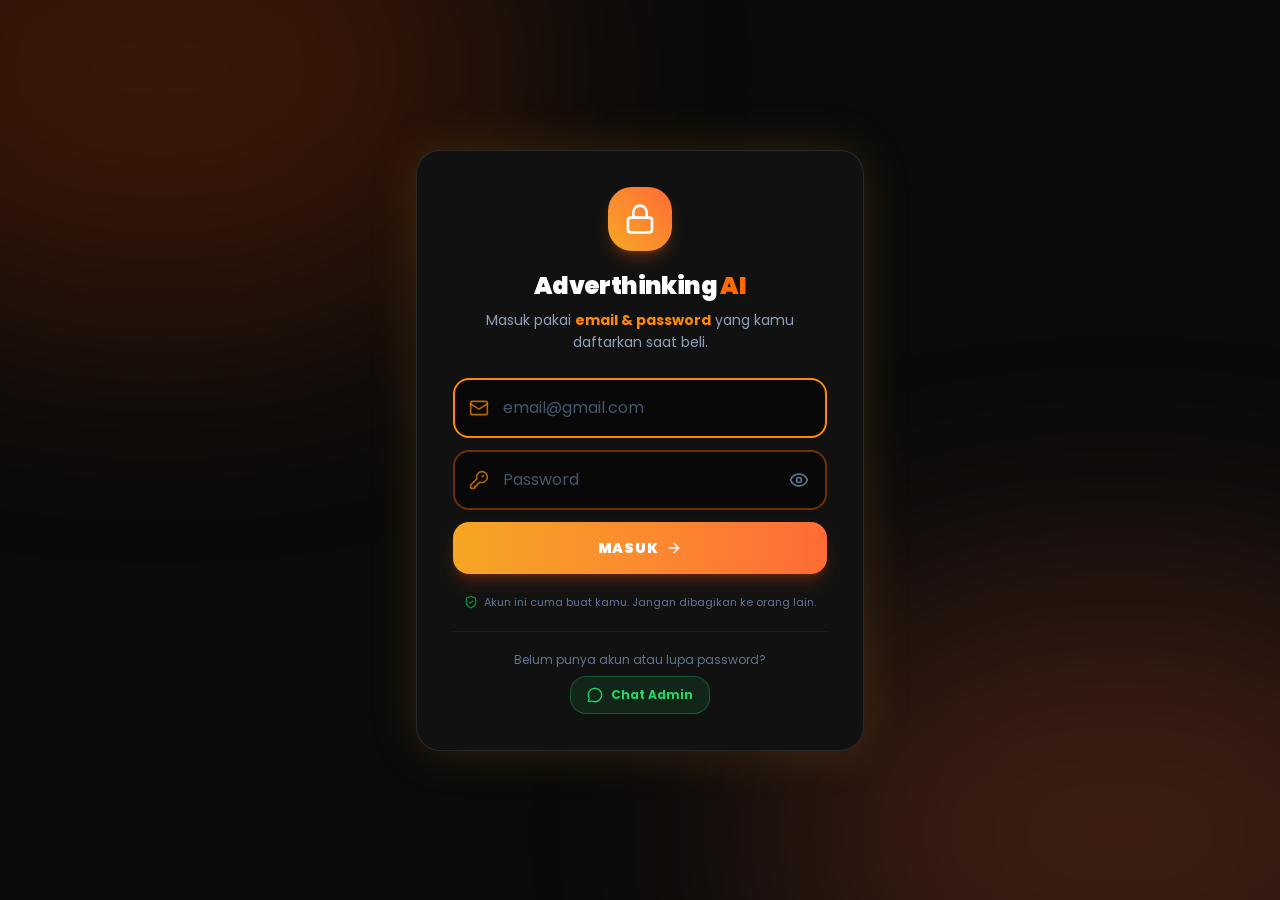
==== index.html @ 263777d2 "Markdown rendering buat hasil AI (heading/bold/bullet) - tool teks + chatbot" ====
<!DOCTYPE html>
<html lang="en">
<head>
    <script>
        // Polyfill to resolve conflicts where libraries (like formdata-polyfill) attempt to assign window.fetch
        try {
            if (typeof window !== 'undefined') {
                // Ensure FormData prototype has keys to prevent formdata-polyfill from executing its assignment block
                if (typeof FormData !== 'undefined') {
                    if (!FormData.prototype.keys) {
                        FormData.prototype.keys = function* () {};
                    }
                    if (!FormData.prototype.values) {
                        FormData.prototype.values = function* () {};
                    }
                    if (!FormData.prototype.entries) {
                        FormData.prototype.entries = function* () {};
                    }
                    if (!FormData.prototype[Symbol.iterator]) {
                        FormData.prototype[Symbol.iterator] = FormData.prototype.entries;
                    }
                }

                // Make fetch descriptor writable on window in environments (like sandbox/iframes) where it has only a getter
                const desc = Object.getOwnPropertyDescriptor(window, 'fetch') || Object.getOwnPropertyDescriptor(Object.getPrototypeOf(window), 'fetch');
                if (desc && (!desc.writable || !desc.set)) {
                    let currentFetch = window.fetch;
                    try {
                        Object.defineProperty(window, 'fetch', {
                            get() { return currentFetch; },
                            set(v) { currentFetch = v; },
                            configurable: true,
                            enumerable: true
                        });
                    } catch (e) {
                        try {
                            Object.defineProperty(Object.getPrototypeOf(window), 'fetch', {
                                get() { return currentFetch; },
                                set(v) { currentFetch = v; },
                                configurable: true,
                                enumerable: true
                            });
                        } catch (err) {
                            console.warn("Could not patch fetch writeability:", err);
                        }
                    }
                }
            }
        } catch (e) {
            console.error("Fetch/FormData polyfill error:", e);
        }
    </script>
    <meta charset="UTF-8">
    <meta name="viewport" content="width=device-width, initial-scale=1.0">
    <title>Adverthinking AI</title>
    <link rel="icon" type="image/png" href="/favicon.png">
    <link rel="apple-touch-icon" href="/favicon.png">
    <link rel="preconnect" href="https://fonts.googleapis.com">
    <link rel="preconnect" href="https://fonts.gstatic.com" crossorigin>
    <link href="https://fonts.googleapis.com/css2?family=Poppins:wght@400;500;600;700;800&display=swap" rel="stylesheet">
    <script>
        // Set tema SEBELUM paint — anti flash salah tema (default dark)
        try {
            if (localStorage.getItem('adv_theme') !== 'light') {
                document.documentElement.classList.add('dark');
            }
        } catch (e) { document.documentElement.classList.add('dark'); }
    </script>
    <style>
        /* Warna dikelola index.css (light/dark via class .dark) — di sini layout dasar saja */
        html, body {
            max-width: 100vw;
            overflow-x: hidden;
            box-sizing: border-box;
        }
        *, *::before, *::after {
            box-sizing: inherit;
        }
    </style>

  <script type="module" crossorigin src="/assets/index-DbEC6R5n.js"></script>
  <link rel="stylesheet" crossorigin href="/assets/index-Cqm7XsWE.css">
</head>
<body>
    <div id="root"></div>
</body>
</html>
---- assets/index-Cqm7XsWE.css ----
@import"https://fonts.googleapis.com/css2?family=Poppins:wght@400;500;600;700;800&display=swap";/*! tailwindcss v4.2.1 | MIT License | https://tailwindcss.com */@layer properties{@supports (((-webkit-hyphens:none)) and (not (margin-trim:inline))) or ((-moz-orient:inline) and (not (color:rgb(from red r g b)))){*,:before,:after,::backdrop{--tw-translate-x:0;--tw-translate-y:0;--tw-translate-z:0;--tw-rotate-x:initial;--tw-rotate-y:initial;--tw-rotate-z:initial;--tw-skew-x:initial;--tw-skew-y:initial;--tw-space-y-reverse:0;--tw-border-style:solid;--tw-gradient-position:initial;--tw-gradient-from:#0000;--tw-gradient-via:#0000;--tw-gradient-to:#0000;--tw-gradient-stops:initial;--tw-gradient-via-stops:initial;--tw-gradient-from-position:0%;--tw-gradient-via-position:50%;--tw-gradient-to-position:100%;--tw-leading:initial;--tw-font-weight:initial;--tw-tracking:initial;--tw-shadow:0 0 #0000;--tw-shadow-color:initial;--tw-shadow-alpha:100%;--tw-inset-shadow:0 0 #0000;--tw-inset-shadow-color:initial;--tw-inset-shadow-alpha:100%;--tw-ring-color:initial;--tw-ring-shadow:0 0 #0000;--tw-inset-ring-color:initial;--tw-inset-ring-shadow:0 0 #0000;--tw-ring-inset:initial;--tw-ring-offset-width:0px;--tw-ring-offset-color:#fff;--tw-ring-offset-shadow:0 0 #0000;--tw-outline-style:solid;--tw-blur:initial;--tw-brightness:initial;--tw-contrast:initial;--tw-grayscale:initial;--tw-hue-rotate:initial;--tw-invert:initial;--tw-opacity:initial;--tw-saturate:initial;--tw-sepia:initial;--tw-drop-shadow:initial;--tw-drop-shadow-color:initial;--tw-drop-shadow-alpha:100%;--tw-drop-shadow-size:initial;--tw-backdrop-blur:initial;--tw-backdrop-brightness:initial;--tw-backdrop-contrast:initial;--tw-backdrop-grayscale:initial;--tw-backdrop-hue-rotate:initial;--tw-backdrop-invert:initial;--tw-backdrop-opacity:initial;--tw-backdrop-saturate:initial;--tw-backdrop-sepia:initial;--tw-duration:initial;--tw-scale-x:1;--tw-scale-y:1;--tw-scale-z:1}}}@layer theme{:root,:host{--font-sans:"Poppins", ui-sans-serif, system-ui, sans-serif;--font-mono:ui-monospace, SFMono-Regular, Menlo, Monaco, Consolas, "Liberation Mono", "Courier New", monospace;--color-red-400:oklch(70.4% .191 22.216);--color-red-500:oklch(63.7% .237 25.331);--color-red-600:oklch(57.7% .245 27.325);--color-orange-100:oklch(95.4% .038 75.164);--color-orange-200:oklch(90.1% .076 70.697);--color-orange-300:oklch(83.7% .128 66.29);--color-orange-400:oklch(75% .183 55.934);--color-orange-500:oklch(70.5% .213 47.604);--color-orange-600:oklch(64.6% .222 41.116);--color-orange-700:oklch(55.3% .195 38.402);--color-orange-800:oklch(47% .157 37.304);--color-amber-300:oklch(87.9% .169 91.605);--color-amber-400:oklch(82.8% .189 84.429);--color-amber-500:oklch(76.9% .188 70.08);--color-amber-700:oklch(55.5% .163 48.998);--color-green-300:oklch(87.1% .15 154.449);--color-green-400:oklch(79.2% .209 151.711);--color-green-500:oklch(72.3% .219 149.579);--color-green-600:oklch(62.7% .194 149.214);--color-green-700:oklch(52.7% .154 150.069);--color-emerald-400:oklch(76.5% .177 163.223);--color-emerald-500:oklch(69.6% .17 162.48);--color-emerald-600:oklch(59.6% .145 163.225);--color-rose-300:oklch(81% .117 11.638);--color-rose-400:oklch(71.2% .194 13.428);--color-rose-500:oklch(64.5% .246 16.439);--color-rose-700:oklch(51.4% .222 16.935);--color-slate-100:oklch(96.8% .007 247.896);--color-slate-200:oklch(92.9% .013 255.508);--color-slate-300:oklch(86.9% .022 252.894);--color-slate-400:oklch(70.4% .04 256.788);--color-slate-500:oklch(55.4% .046 257.417);--color-slate-600:oklch(44.6% .043 257.281);--color-slate-700:oklch(37.2% .044 257.287);--color-slate-800:oklch(27.9% .041 260.031);--color-slate-900:oklch(20.8% .042 265.755);--color-black:#000;--color-white:#fff;--spacing:.25rem;--container-sm:24rem;--container-md:28rem;--container-lg:32rem;--container-3xl:48rem;--container-7xl:80rem;--text-xs:.75rem;--text-xs--line-height:calc(1 / .75);--text-sm:.875rem;--text-sm--line-height:calc(1.25 / .875);--text-base:1rem;--text-base--line-height: 1.5 ;--text-lg:1.125rem;--text-lg--line-height:calc(1.75 / 1.125);--text-xl:1.25rem;--text-xl--line-height:calc(1.75 / 1.25);--text-2xl:1.5rem;--text-2xl--line-height:calc(2 / 1.5);--text-3xl:1.875rem;--text-3xl--line-height: 1.2 ;--text-4xl:2.25rem;--text-4xl--line-height:calc(2.5 / 2.25);--text-5xl:3rem;--text-5xl--line-height:1;--font-weight-medium:500;--font-weight-semibold:600;--font-weight-bold:700;--font-weight-black:900;--tracking-tighter:-.05em;--tracking-tight:-.025em;--tracking-wide:.025em;--tracking-wider:.05em;--tracking-widest:.1em;--leading-tight:1.25;--leading-snug:1.375;--leading-relaxed:1.625;--radius-md:.375rem;--radius-lg:.5rem;--radius-xl:.75rem;--radius-2xl:1rem;--radius-3xl:1.5rem;--drop-shadow-md:0 3px 3px #0000001f;--animate-spin:spin 1s linear infinite;--animate-ping:ping 1s cubic-bezier(0, 0, .2, 1) infinite;--animate-pulse:pulse 2s cubic-bezier(.4, 0, .6, 1) infinite;--animate-bounce:bounce 1s infinite;--blur-sm:8px;--blur-md:12px;--blur-xl:24px;--blur-3xl:64px;--default-transition-duration:.15s;--default-transition-timing-function:cubic-bezier(.4, 0, .2, 1);--default-font-family:var(--font-sans);--default-mono-font-family:var(--font-mono)}}@layer base{*,:after,:before,::backdrop{box-sizing:border-box;border:0 solid;margin:0;padding:0}::file-selector-button{box-sizing:border-box;border:0 solid;margin:0;padding:0}html,:host{-webkit-text-size-adjust:100%;-moz-tab-size:4;tab-size:4;line-height:1.5;font-family:var(--default-font-family,ui-sans-serif, system-ui, sans-serif, "Apple Color Emoji", "Segoe UI Emoji", "Segoe UI Symbol", "Noto Color Emoji");font-feature-settings:var(--default-font-feature-settings,normal);font-variation-settings:var(--default-font-variation-settings,normal);-webkit-tap-highlight-color:transparent}hr{height:0;color:inherit;border-top-width:1px}abbr:where([title]){-webkit-text-decoration:underline dotted;text-decoration:underline dotted}h1,h2,h3,h4,h5,h6{font-size:inherit;font-weight:inherit}a{color:inherit;-webkit-text-decoration:inherit;text-decoration:inherit}b,strong{font-weight:bolder}code,kbd,samp,pre{font-family:var(--default-mono-font-family,ui-monospace, SFMono-Regular, Menlo, Monaco, Consolas, "Liberation Mono", "Courier New", monospace);font-feature-settings:var(--default-mono-font-feature-settings,normal);font-variation-settings:var(--default-mono-font-variation-settings,normal);font-size:1em}small{font-size:80%}sub,sup{vertical-align:baseline;font-size:75%;line-height:0;position:relative}sub{bottom:-.25em}sup{top:-.5em}table{text-indent:0;border-color:inherit;border-collapse:collapse}:-moz-focusring{outline:auto}progress{vertical-align:baseline}summary{display:list-item}ol,ul,menu{list-style:none}img,svg,video,canvas,audio,iframe,embed,object{vertical-align:middle;display:block}img,video{max-width:100%;height:auto}button,input,select,optgroup,textarea{font:inherit;font-feature-settings:inherit;font-variation-settings:inherit;letter-spacing:inherit;color:inherit;opacity:1;background-color:#0000;border-radius:0}::file-selector-button{font:inherit;font-feature-settings:inherit;font-variation-settings:inherit;letter-spacing:inherit;color:inherit;opacity:1;background-color:#0000;border-radius:0}:where(select:is([multiple],[size])) optgroup{font-weight:bolder}:where(select:is([multiple],[size])) optgroup option{padding-inline-start:20px}::file-selector-button{margin-inline-end:4px}::placeholder{opacity:1}@supports (not ((-webkit-appearance:-apple-pay-button))) or (contain-intrinsic-size:1px){::placeholder{color:currentColor}@supports (color:color-mix(in lab,red,red)){::placeholder{color:color-mix(in oklab,currentcolor 50%,transparent)}}}textarea{resize:vertical}::-webkit-search-decoration{-webkit-appearance:none}::-webkit-date-and-time-value{min-height:1lh;text-align:inherit}::-webkit-datetime-edit{display:inline-flex}::-webkit-datetime-edit-fields-wrapper{padding:0}::-webkit-datetime-edit{padding-block:0}::-webkit-datetime-edit-year-field{padding-block:0}::-webkit-datetime-edit-month-field{padding-block:0}::-webkit-datetime-edit-day-field{padding-block:0}::-webkit-datetime-edit-hour-field{padding-block:0}::-webkit-datetime-edit-minute-field{padding-block:0}::-webkit-datetime-edit-second-field{padding-block:0}::-webkit-datetime-edit-millisecond-field{padding-block:0}::-webkit-datetime-edit-meridiem-field{padding-block:0}::-webkit-calendar-picker-indicator{line-height:1}:-moz-ui-invalid{box-shadow:none}button,input:where([type=button],[type=reset],[type=submit]){-webkit-appearance:button;-moz-appearance:button;appearance:button}::file-selector-button{-webkit-appearance:button;-moz-appearance:button;appearance:button}::-webkit-inner-spin-button{height:auto}::-webkit-outer-spin-button{height:auto}[hidden]:where(:not([hidden=until-found])){display:none!important}:root{color-scheme:light}.dark{color-scheme:dark}html,body{font-family:var(--font-sans);color:var(--color-slate-900);-webkit-font-smoothing:antialiased;-moz-osx-font-smoothing:grayscale;background-color:#f6f5f2}:is(html,body):where(.dark,.dark *){color:#f8fafc;background-color:#0a0a0a}html,body{box-sizing:border-box;max-width:100vw;overflow-x:hidden}*{box-sizing:border-box}::selection{background-color:#fe6e004d}@supports (color:color-mix(in lab,red,red)){::selection{background-color:color-mix(in oklab,var(--color-orange-500) 30%,transparent)}}}@layer components{.scrollbar-hide{-ms-overflow-style:none;scrollbar-width:none}.scrollbar-hide::-webkit-scrollbar{display:none}.custom-scrollbar::-webkit-scrollbar{width:6px}.custom-scrollbar::-webkit-scrollbar-track{background:0 0;margin:24px 0}.custom-scrollbar::-webkit-scrollbar-thumb{background:#f5a6234d;border-radius:10px}.custom-scrollbar::-webkit-scrollbar-thumb:hover{background:#f5a623}.dark-scrollbar{scrollbar-color:#d4d2cc #f6f5f2}.dark-scrollbar::-webkit-scrollbar{width:8px}.dark-scrollbar::-webkit-scrollbar-track{background:#f6f5f2;border-radius:8px}.dark-scrollbar::-webkit-scrollbar-thumb{background:#d4d2cc;border-radius:8px}.dark-scrollbar::-webkit-scrollbar-thumb:hover{background:#bdbab2}.color-dot{-webkit-appearance:none;-moz-appearance:none;appearance:none;cursor:pointer;background:0 0;border:none;width:100%;height:100%;padding:0}.color-dot::-webkit-color-swatch-wrapper{padding:0}.color-dot::-webkit-color-swatch{border:none;border-radius:9999px}.color-dot::-moz-color-swatch{border:none;border-radius:9999px}.dark .dark-scrollbar{scrollbar-color:#2b2b2b #0a0a0a}.dark .dark-scrollbar::-webkit-scrollbar-track{background:#0a0a0a}.dark .dark-scrollbar::-webkit-scrollbar-thumb{background:#2b2b2b}.dark .dark-scrollbar::-webkit-scrollbar-thumb:hover{background:#3a3a3a}}@layer utilities{.pointer-events-none{pointer-events:none}.invisible{visibility:hidden}.visible{visibility:visible}.absolute{position:absolute}.fixed{position:fixed}.relative{position:relative}.sticky{position:sticky}.inset-0{inset:calc(var(--spacing) * 0)}.inset-\[-8px\]{top:-8px;right:-8px;bottom:-8px;left:-8px}.inset-y-0{inset-block:calc(var(--spacing) * 0)}.start{inset-inline-start:var(--spacing)}.end{inset-inline-end:var(--spacing)}.top-0{top:calc(var(--spacing) * 0)}.top-1\/2{top:50%}.top-4{top:calc(var(--spacing) * 4)}.top-12{top:calc(var(--spacing) * 12)}.top-\[-10\%\]{top:-10%}.top-\[-20\%\]{top:-20%}.top-\[40\%\]{top:40%}.top-full{top:100%}.right-0{right:calc(var(--spacing) * 0)}.right-3{right:calc(var(--spacing) * 3)}.right-4{right:calc(var(--spacing) * 4)}.right-6{right:calc(var(--spacing) * 6)}.right-\[-10\%\]{right:-10%}.right-\[-15\%\]{right:-15%}.right-\[-20\%\]{right:-20%}.bottom-0{bottom:calc(var(--spacing) * 0)}.bottom-20{bottom:calc(var(--spacing) * 20)}.bottom-36{bottom:calc(var(--spacing) * 36)}.bottom-\[-10\%\]{bottom:-10%}.bottom-\[-20\%\]{bottom:-20%}.bottom-\[-24px\]{bottom:-24px}.left-0{left:calc(var(--spacing) * 0)}.left-4{left:calc(var(--spacing) * 4)}.left-\[-10\%\]{left:-10%}.left-\[-15\%\]{left:-15%}.left-\[-20\%\]{left:-20%}.left-\[18px\]{left:18px}.left-\[50\%\]{left:50%}.z-10{z-index:10}.z-20{z-index:20}.z-40{z-index:40}.z-50{z-index:50}.z-\[60\]{z-index:60}.z-\[70\]{z-index:70}.z-\[100\]{z-index:100}.z-\[110\]{z-index:110}.z-\[120\]{z-index:120}.z-\[150\]{z-index:150}.z-\[200\]{z-index:200}.mx-auto{margin-inline:auto}.my-1\.5{margin-block:calc(var(--spacing) * 1.5)}.my-2{margin-block:calc(var(--spacing) * 2)}.-mt-12{margin-top:calc(var(--spacing) * -12)}.-mt-14{margin-top:calc(var(--spacing) * -14)}.mt-0\.5{margin-top:calc(var(--spacing) * .5)}.mt-1{margin-top:calc(var(--spacing) * 1)}.mt-1\.5{margin-top:calc(var(--spacing) * 1.5)}.mt-2{margin-top:calc(var(--spacing) * 2)}.mt-3{margin-top:calc(var(--spacing) * 3)}.mt-4{margin-top:calc(var(--spacing) * 4)}.mt-5{margin-top:calc(var(--spacing) * 5)}.mt-6{margin-top:calc(var(--spacing) * 6)}.mt-auto{margin-top:auto}.-mr-12{margin-right:calc(var(--spacing) * -12)}.-mr-14{margin-right:calc(var(--spacing) * -14)}.mb-1{margin-bottom:calc(var(--spacing) * 1)}.mb-1\.5{margin-bottom:calc(var(--spacing) * 1.5)}.mb-2{margin-bottom:calc(var(--spacing) * 2)}.mb-3{margin-bottom:calc(var(--spacing) * 3)}.mb-4{margin-bottom:calc(var(--spacing) * 4)}.mb-5{margin-bottom:calc(var(--spacing) * 5)}.mb-6{margin-bottom:calc(var(--spacing) * 6)}.mb-8{margin-bottom:calc(var(--spacing) * 8)}.mb-12{margin-bottom:calc(var(--spacing) * 12)}.ml-2{margin-left:calc(var(--spacing) * 2)}.ml-auto{margin-left:auto}.box-border{box-sizing:border-box}.block{display:block}.contents{display:contents}.flex{display:flex}.grid{display:grid}.hidden{display:none}.inline{display:inline}.inline-flex{display:inline-flex}.table{display:table}.h-1{height:calc(var(--spacing) * 1)}.h-1\.5{height:calc(var(--spacing) * 1.5)}.h-2{height:calc(var(--spacing) * 2)}.h-3{height:calc(var(--spacing) * 3)}.h-3\.5{height:calc(var(--spacing) * 3.5)}.h-4{height:calc(var(--spacing) * 4)}.h-5{height:calc(var(--spacing) * 5)}.h-6{height:calc(var(--spacing) * 6)}.h-7{height:calc(var(--spacing) * 7)}.h-8{height:calc(var(--spacing) * 8)}.h-9{height:calc(var(--spacing) * 9)}.h-10{height:calc(var(--spacing) * 10)}.h-11{height:calc(var(--spacing) * 11)}.h-12{height:calc(var(--spacing) * 12)}.h-14{height:calc(var(--spacing) * 14)}.h-16{height:calc(var(--spacing) * 16)}.h-24{height:calc(var(--spacing) * 24)}.h-28{height:calc(var(--spacing) * 28)}.h-40{height:calc(var(--spacing) * 40)}.h-\[18px\]{height:18px}.h-\[40\%\]{height:40%}.h-\[50\%\]{height:50%}.h-\[55\%\]{height:55%}.h-\[60\%\]{height:60%}.h-\[80px\]{height:80px}.h-\[100px\]{height:100px}.h-auto{height:auto}.h-full{height:100%}.h-px{height:1px}.h-screen{height:100vh}.max-h-32{max-height:calc(var(--spacing) * 32)}.max-h-48{max-height:calc(var(--spacing) * 48)}.max-h-52{max-height:calc(var(--spacing) * 52)}.max-h-72{max-height:calc(var(--spacing) * 72)}.max-h-\[60vh\]{max-height:60vh}.max-h-\[90vh\]{max-height:90vh}.max-h-\[92vh\]{max-height:92vh}.max-h-none{max-height:none}.min-h-0{min-height:calc(var(--spacing) * 0)}.min-h-\[400px\]{min-height:400px}.w-0{width:calc(var(--spacing) * 0)}.w-1\.5{width:calc(var(--spacing) * 1.5)}.w-2{width:calc(var(--spacing) * 2)}.w-3{width:calc(var(--spacing) * 3)}.w-3\.5{width:calc(var(--spacing) * 3.5)}.w-4{width:calc(var(--spacing) * 4)}.w-5{width:calc(var(--spacing) * 5)}.w-6{width:calc(var(--spacing) * 6)}.w-7{width:calc(var(--spacing) * 7)}.w-8{width:calc(var(--spacing) * 8)}.w-9{width:calc(var(--spacing) * 9)}.w-10{width:calc(var(--spacing) * 10)}.w-11{width:calc(var(--spacing) * 11)}.w-12{width:calc(var(--spacing) * 12)}.w-14{width:calc(var(--spacing) * 14)}.w-16{width:calc(var(--spacing) * 16)}.w-20{width:calc(var(--spacing) * 20)}.w-24{width:calc(var(--spacing) * 24)}.w-28{width:calc(var(--spacing) * 28)}.w-32{width:calc(var(--spacing) * 32)}.w-48{width:calc(var(--spacing) * 48)}.w-64{width:calc(var(--spacing) * 64)}.w-80{width:calc(var(--spacing) * 80)}.w-\[2px\]{width:2px}.w-\[18px\]{width:18px}.w-\[40\%\]{width:40%}.w-\[50\%\]{width:50%}.w-\[55\%\]{width:55%}.w-\[60\%\]{width:60%}.w-full{width:100%}.max-w-3xl{max-width:var(--container-3xl)}.max-w-7xl{max-width:var(--container-7xl)}.max-w-\[85\%\]{max-width:85%}.max-w-\[100vw\]{max-width:100vw}.max-w-\[calc\(100vw-2rem\)\]{max-width:calc(100vw - 2rem)}.max-w-lg{max-width:var(--container-lg)}.max-w-md{max-width:var(--container-md)}.max-w-sm{max-width:var(--container-sm)}.min-w-0{min-width:calc(var(--spacing) * 0)}.flex-1{flex:1}.shrink-0{flex-shrink:0}.-translate-x-full{--tw-translate-x:-100%;translate:var(--tw-translate-x) var(--tw-translate-y)}.translate-x-0{--tw-translate-x:calc(var(--spacing) * 0);translate:var(--tw-translate-x) var(--tw-translate-y)}.-translate-y-1\/2{--tw-translate-y: -50% ;translate:var(--tw-translate-x) var(--tw-translate-y)}.rotate-180{rotate:180deg}.transform{transform:var(--tw-rotate-x,) var(--tw-rotate-y,) var(--tw-rotate-z,) var(--tw-skew-x,) var(--tw-skew-y,)}.animate-bounce{animation:var(--animate-bounce)}.animate-ping{animation:var(--animate-ping)}.animate-pulse{animation:var(--animate-pulse)}.animate-spin{animation:var(--animate-spin)}.cursor-not-allowed{cursor:not-allowed}.cursor-pointer{cursor:pointer}.resize{resize:both}.resize-none{resize:none}.list-decimal{list-style-type:decimal}.list-disc{list-style-type:disc}.appearance-none{-webkit-appearance:none;-moz-appearance:none;appearance:none}.grid-cols-1{grid-template-columns:repeat(1,minmax(0,1fr))}.grid-cols-2{grid-template-columns:repeat(2,minmax(0,1fr))}.grid-cols-3{grid-template-columns:repeat(3,minmax(0,1fr))}.flex-col{flex-direction:column}.flex-row{flex-direction:row}.flex-wrap{flex-wrap:wrap}.items-center{align-items:center}.items-end{align-items:flex-end}.items-start{align-items:flex-start}.justify-around{justify-content:space-around}.justify-between{justify-content:space-between}.justify-center{justify-content:center}.justify-end{justify-content:flex-end}.justify-start{justify-content:flex-start}.gap-1{gap:calc(var(--spacing) * 1)}.gap-1\.5{gap:calc(var(--spacing) * 1.5)}.gap-2{gap:calc(var(--spacing) * 2)}.gap-2\.5{gap:calc(var(--spacing) * 2.5)}.gap-3{gap:calc(var(--spacing) * 3)}.gap-3\.5{gap:calc(var(--spacing) * 3.5)}.gap-4{gap:calc(var(--spacing) * 4)}.gap-5{gap:calc(var(--spacing) * 5)}.gap-8{gap:calc(var(--spacing) * 8)}:where(.space-y-1>:not(:last-child)){--tw-space-y-reverse:0;margin-block-start:calc(calc(var(--spacing) * 1) * var(--tw-space-y-reverse));margin-block-end:calc(calc(var(--spacing) * 1) * calc(1 - var(--tw-space-y-reverse)))}:where(.space-y-2>:not(:last-child)){--tw-space-y-reverse:0;margin-block-start:calc(calc(var(--spacing) * 2) * var(--tw-space-y-reverse));margin-block-end:calc(calc(var(--spacing) * 2) * calc(1 - var(--tw-space-y-reverse)))}:where(.space-y-2\.5>:not(:last-child)){--tw-space-y-reverse:0;margin-block-start:calc(calc(var(--spacing) * 2.5) * var(--tw-space-y-reverse));margin-block-end:calc(calc(var(--spacing) * 2.5) * calc(1 - var(--tw-space-y-reverse)))}:where(.space-y-3>:not(:last-child)){--tw-space-y-reverse:0;margin-block-start:calc(calc(var(--spacing) * 3) * var(--tw-space-y-reverse));margin-block-end:calc(calc(var(--spacing) * 3) * calc(1 - var(--tw-space-y-reverse)))}:where(.space-y-4>:not(:last-child)){--tw-space-y-reverse:0;margin-block-start:calc(calc(var(--spacing) * 4) * var(--tw-space-y-reverse));margin-block-end:calc(calc(var(--spacing) * 4) * calc(1 - var(--tw-space-y-reverse)))}:where(.space-y-5>:not(:last-child)){--tw-space-y-reverse:0;margin-block-start:calc(calc(var(--spacing) * 5) * var(--tw-space-y-reverse));margin-block-end:calc(calc(var(--spacing) * 5) * calc(1 - var(--tw-space-y-reverse)))}:where(.space-y-6>:not(:last-child)){--tw-space-y-reverse:0;margin-block-start:calc(calc(var(--spacing) * 6) * var(--tw-space-y-reverse));margin-block-end:calc(calc(var(--spacing) * 6) * calc(1 - var(--tw-space-y-reverse)))}.truncate{text-overflow:ellipsis;white-space:nowrap;overflow:hidden}.overflow-hidden{overflow:hidden}.overflow-x-hidden{overflow-x:hidden}.overflow-y-auto{overflow-y:auto}.rounded{border-radius:.25rem}.rounded-2xl{border-radius:var(--radius-2xl)}.rounded-3xl{border-radius:var(--radius-3xl)}.rounded-\[1\.2rem\]{border-radius:1.2rem}.rounded-\[1\.5rem\]{border-radius:1.5rem}.rounded-\[1\.8rem\]{border-radius:1.8rem}.rounded-\[2\.5rem\]{border-radius:2.5rem}.rounded-\[2rem\]{border-radius:2rem}.rounded-\[3rem\]{border-radius:3rem}.rounded-full{border-radius:3.40282e38px}.rounded-lg{border-radius:var(--radius-lg)}.rounded-md{border-radius:var(--radius-md)}.rounded-xl{border-radius:var(--radius-xl)}.rounded-br-md{border-bottom-right-radius:var(--radius-md)}.rounded-bl-md{border-bottom-left-radius:var(--radius-md)}.border{border-style:var(--tw-border-style);border-width:1px}.border-2{border-style:var(--tw-border-style);border-width:2px}.border-4{border-style:var(--tw-border-style);border-width:4px}.border-t{border-top-style:var(--tw-border-style);border-top-width:1px}.border-r{border-right-style:var(--tw-border-style);border-right-width:1px}.border-b{border-bottom-style:var(--tw-border-style);border-bottom-width:1px}.border-b-4{border-bottom-style:var(--tw-border-style);border-bottom-width:4px}.border-dashed{--tw-border-style:dashed;border-style:dashed}.border-\[\#9a3412\]{border-color:#9a3412}.border-\[\#25D366\]\/30{border-color:#25d3664d}.border-\[\#25D366\]\/40{border-color:#25d36666}.border-\[\#F5A623\]{border-color:#f5a623}.border-\[\#F5A623\]\/20{border-color:#f5a62333}.border-\[\#f97316\]{border-color:#f97316}.border-\[\#f97316\]\/25{border-color:#f9731640}.border-\[\#f97316\]\/30{border-color:#f973164d}.border-amber-500\/25{border-color:#f99c0040}@supports (color:color-mix(in lab,red,red)){.border-amber-500\/25{border-color:color-mix(in oklab,var(--color-amber-500) 25%,transparent)}}.border-black\/5{border-color:#0000000d}@supports (color:color-mix(in lab,red,red)){.border-black\/5{border-color:color-mix(in oklab,var(--color-black) 5%,transparent)}}.border-black\/10{border-color:#0000001a}@supports (color:color-mix(in lab,red,red)){.border-black\/10{border-color:color-mix(in oklab,var(--color-black) 10%,transparent)}}.border-black\/15{border-color:#00000026}@supports (color:color-mix(in lab,red,red)){.border-black\/15{border-color:color-mix(in oklab,var(--color-black) 15%,transparent)}}.border-black\/20{border-color:#0003}@supports (color:color-mix(in lab,red,red)){.border-black\/20{border-color:color-mix(in oklab,var(--color-black) 20%,transparent)}}.border-black\/\[0\.06\]{border-color:#0000000f}@supports (color:color-mix(in lab,red,red)){.border-black\/\[0\.06\]{border-color:color-mix(in oklab,var(--color-black) 6%,transparent)}}.border-black\/\[0\.08\]{border-color:#00000014}@supports (color:color-mix(in lab,red,red)){.border-black\/\[0\.08\]{border-color:color-mix(in oklab,var(--color-black) 8%,transparent)}}.border-emerald-500\/15{border-color:#00bb7f26}@supports (color:color-mix(in lab,red,red)){.border-emerald-500\/15{border-color:color-mix(in oklab,var(--color-emerald-500) 15%,transparent)}}.border-emerald-500\/20{border-color:#00bb7f33}@supports (color:color-mix(in lab,red,red)){.border-emerald-500\/20{border-color:color-mix(in oklab,var(--color-emerald-500) 20%,transparent)}}.border-emerald-500\/25{border-color:#00bb7f40}@supports (color:color-mix(in lab,red,red)){.border-emerald-500\/25{border-color:color-mix(in oklab,var(--color-emerald-500) 25%,transparent)}}.border-green-500\/20{border-color:#00c75833}@supports (color:color-mix(in lab,red,red)){.border-green-500\/20{border-color:color-mix(in oklab,var(--color-green-500) 20%,transparent)}}.border-green-500\/25{border-color:#00c75840}@supports (color:color-mix(in lab,red,red)){.border-green-500\/25{border-color:color-mix(in oklab,var(--color-green-500) 25%,transparent)}}.border-green-500\/30{border-color:#00c7584d}@supports (color:color-mix(in lab,red,red)){.border-green-500\/30{border-color:color-mix(in oklab,var(--color-green-500) 30%,transparent)}}.border-orange-500\/10{border-color:#fe6e001a}@supports (color:color-mix(in lab,red,red)){.border-orange-500\/10{border-color:color-mix(in oklab,var(--color-orange-500) 10%,transparent)}}.border-orange-500\/20{border-color:#fe6e0033}@supports (color:color-mix(in lab,red,red)){.border-orange-500\/20{border-color:color-mix(in oklab,var(--color-orange-500) 20%,transparent)}}.border-orange-500\/25{border-color:#fe6e0040}@supports (color:color-mix(in lab,red,red)){.border-orange-500\/25{border-color:color-mix(in oklab,var(--color-orange-500) 25%,transparent)}}.border-orange-500\/30{border-color:#fe6e004d}@supports (color:color-mix(in lab,red,red)){.border-orange-500\/30{border-color:color-mix(in oklab,var(--color-orange-500) 30%,transparent)}}.border-orange-500\/40{border-color:#fe6e0066}@supports (color:color-mix(in lab,red,red)){.border-orange-500\/40{border-color:color-mix(in oklab,var(--color-orange-500) 40%,transparent)}}.border-orange-500\/50{border-color:#fe6e0080}@supports (color:color-mix(in lab,red,red)){.border-orange-500\/50{border-color:color-mix(in oklab,var(--color-orange-500) 50%,transparent)}}.border-red-500\/30{border-color:#fb2c364d}@supports (color:color-mix(in lab,red,red)){.border-red-500\/30{border-color:color-mix(in oklab,var(--color-red-500) 30%,transparent)}}.border-red-500\/70{border-color:#fb2c36b3}@supports (color:color-mix(in lab,red,red)){.border-red-500\/70{border-color:color-mix(in oklab,var(--color-red-500) 70%,transparent)}}.border-rose-500\/25{border-color:#ff235740}@supports (color:color-mix(in lab,red,red)){.border-rose-500\/25{border-color:color-mix(in oklab,var(--color-rose-500) 25%,transparent)}}.border-slate-200{border-color:var(--color-slate-200)}.border-transparent{border-color:#0000}.border-white\/5{border-color:#ffffff0d}@supports (color:color-mix(in lab,red,red)){.border-white\/5{border-color:color-mix(in oklab,var(--color-white) 5%,transparent)}}.border-white\/10{border-color:#ffffff1a}@supports (color:color-mix(in lab,red,red)){.border-white\/10{border-color:color-mix(in oklab,var(--color-white) 10%,transparent)}}.border-white\/30{border-color:#ffffff4d}@supports (color:color-mix(in lab,red,red)){.border-white\/30{border-color:color-mix(in oklab,var(--color-white) 30%,transparent)}}.border-t-orange-500{border-top-color:var(--color-orange-500)}.bg-\[\#0A0A0A\]{background-color:#0a0a0a}.bg-\[\#25D366\]\/10{background-color:#25d3661a}.bg-\[\#111111\]{background-color:#111}.bg-\[\#F5A623\]{background-color:#f5a623}.bg-\[\#F5A623\]\/10{background-color:#f5a6231a}.bg-\[\#F6F5F2\]{background-color:#f6f5f2}.bg-\[\#F6F5F2\]\/80{background-color:#f6f5f2cc}.bg-\[\#FF6B35\]\/10{background-color:#ff6b351a}.bg-\[\#FF6B35\]\/20{background-color:#ff6b3533}.bg-\[\#f97316\]{background-color:#f97316}.bg-\[\#f97316\]\/10{background-color:#f973161a}.bg-\[\#f97316\]\/15{background-color:#f9731626}.bg-\[\#f97316\]\/70{background-color:#f97316b3}.bg-amber-500\/10{background-color:#f99c001a}@supports (color:color-mix(in lab,red,red)){.bg-amber-500\/10{background-color:color-mix(in oklab,var(--color-amber-500) 10%,transparent)}}.bg-black\/5{background-color:#0000000d}@supports (color:color-mix(in lab,red,red)){.bg-black\/5{background-color:color-mix(in oklab,var(--color-black) 5%,transparent)}}.bg-black\/10{background-color:#0000001a}@supports (color:color-mix(in lab,red,red)){.bg-black\/10{background-color:color-mix(in oklab,var(--color-black) 10%,transparent)}}.bg-black\/15{background-color:#00000026}@supports (color:color-mix(in lab,red,red)){.bg-black\/15{background-color:color-mix(in oklab,var(--color-black) 15%,transparent)}}.bg-black\/20{background-color:#0003}@supports (color:color-mix(in lab,red,red)){.bg-black\/20{background-color:color-mix(in oklab,var(--color-black) 20%,transparent)}}.bg-black\/30{background-color:#0000004d}@supports (color:color-mix(in lab,red,red)){.bg-black\/30{background-color:color-mix(in oklab,var(--color-black) 30%,transparent)}}.bg-black\/40{background-color:#0006}@supports (color:color-mix(in lab,red,red)){.bg-black\/40{background-color:color-mix(in oklab,var(--color-black) 40%,transparent)}}.bg-black\/50{background-color:#00000080}@supports (color:color-mix(in lab,red,red)){.bg-black\/50{background-color:color-mix(in oklab,var(--color-black) 50%,transparent)}}.bg-black\/\[0\.02\]{background-color:#00000005}@supports (color:color-mix(in lab,red,red)){.bg-black\/\[0\.02\]{background-color:color-mix(in oklab,var(--color-black) 2%,transparent)}}.bg-black\/\[0\.03\]{background-color:#00000008}@supports (color:color-mix(in lab,red,red)){.bg-black\/\[0\.03\]{background-color:color-mix(in oklab,var(--color-black) 3%,transparent)}}.bg-black\/\[0\.04\]{background-color:#0000000a}@supports (color:color-mix(in lab,red,red)){.bg-black\/\[0\.04\]{background-color:color-mix(in oklab,var(--color-black) 4%,transparent)}}.bg-black\/\[0\.05\]{background-color:#0000000d}@supports (color:color-mix(in lab,red,red)){.bg-black\/\[0\.05\]{background-color:color-mix(in oklab,var(--color-black) 5%,transparent)}}.bg-black\/\[0\.08\]{background-color:#00000014}@supports (color:color-mix(in lab,red,red)){.bg-black\/\[0\.08\]{background-color:color-mix(in oklab,var(--color-black) 8%,transparent)}}.bg-emerald-500{background-color:var(--color-emerald-500)}.bg-emerald-500\/5{background-color:#00bb7f0d}@supports (color:color-mix(in lab,red,red)){.bg-emerald-500\/5{background-color:color-mix(in oklab,var(--color-emerald-500) 5%,transparent)}}.bg-emerald-500\/10{background-color:#00bb7f1a}@supports (color:color-mix(in lab,red,red)){.bg-emerald-500\/10{background-color:color-mix(in oklab,var(--color-emerald-500) 10%,transparent)}}.bg-emerald-500\/15{background-color:#00bb7f26}@supports (color:color-mix(in lab,red,red)){.bg-emerald-500\/15{background-color:color-mix(in oklab,var(--color-emerald-500) 15%,transparent)}}.bg-emerald-500\/\[0\.06\]{background-color:#00bb7f0f}@supports (color:color-mix(in lab,red,red)){.bg-emerald-500\/\[0\.06\]{background-color:color-mix(in oklab,var(--color-emerald-500) 6%,transparent)}}.bg-green-400{background-color:var(--color-green-400)}.bg-green-500{background-color:var(--color-green-500)}.bg-green-500\/5{background-color:#00c7580d}@supports (color:color-mix(in lab,red,red)){.bg-green-500\/5{background-color:color-mix(in oklab,var(--color-green-500) 5%,transparent)}}.bg-green-500\/10{background-color:#00c7581a}@supports (color:color-mix(in lab,red,red)){.bg-green-500\/10{background-color:color-mix(in oklab,var(--color-green-500) 10%,transparent)}}.bg-orange-500{background-color:var(--color-orange-500)}.bg-orange-500\/5{background-color:#fe6e000d}@supports (color:color-mix(in lab,red,red)){.bg-orange-500\/5{background-color:color-mix(in oklab,var(--color-orange-500) 5%,transparent)}}.bg-orange-500\/10{background-color:#fe6e001a}@supports (color:color-mix(in lab,red,red)){.bg-orange-500\/10{background-color:color-mix(in oklab,var(--color-orange-500) 10%,transparent)}}.bg-orange-500\/20{background-color:#fe6e0033}@supports (color:color-mix(in lab,red,red)){.bg-orange-500\/20{background-color:color-mix(in oklab,var(--color-orange-500) 20%,transparent)}}.bg-orange-600\/10{background-color:#f051001a}@supports (color:color-mix(in lab,red,red)){.bg-orange-600\/10{background-color:color-mix(in oklab,var(--color-orange-600) 10%,transparent)}}.bg-orange-600\/20{background-color:#f0510033}@supports (color:color-mix(in lab,red,red)){.bg-orange-600\/20{background-color:color-mix(in oklab,var(--color-orange-600) 20%,transparent)}}.bg-red-500\/10{background-color:#fb2c361a}@supports (color:color-mix(in lab,red,red)){.bg-red-500\/10{background-color:color-mix(in oklab,var(--color-red-500) 10%,transparent)}}.bg-rose-500\/10{background-color:#ff23571a}@supports (color:color-mix(in lab,red,red)){.bg-rose-500\/10{background-color:color-mix(in oklab,var(--color-rose-500) 10%,transparent)}}.bg-slate-100{background-color:var(--color-slate-100)}.bg-white{background-color:var(--color-white)}.bg-white\/20{background-color:#fff3}@supports (color:color-mix(in lab,red,red)){.bg-white\/20{background-color:color-mix(in oklab,var(--color-white) 20%,transparent)}}.bg-white\/95{background-color:#fffffff2}@supports (color:color-mix(in lab,red,red)){.bg-white\/95{background-color:color-mix(in oklab,var(--color-white) 95%,transparent)}}.bg-gradient-to-b{--tw-gradient-position:to bottom in oklab;background-image:linear-gradient(var(--tw-gradient-stops))}.bg-gradient-to-br{--tw-gradient-position:to bottom right in oklab;background-image:linear-gradient(var(--tw-gradient-stops))}.bg-gradient-to-r{--tw-gradient-position:to right in oklab;background-image:linear-gradient(var(--tw-gradient-stops))}.bg-gradient-to-tr{--tw-gradient-position:to top right in oklab;background-image:linear-gradient(var(--tw-gradient-stops))}.bg-\[radial-gradient\(circle_at_top_right\,rgba\(255\,255\,255\,0\.7\)\,transparent_55\%\)\]{background-image:radial-gradient(circle at 100% 0,#ffffffb3,#0000 55%)}.from-\[\#F5A623\]{--tw-gradient-from:#f5a623;--tw-gradient-stops:var(--tw-gradient-via-stops,var(--tw-gradient-position), var(--tw-gradient-from) var(--tw-gradient-from-position), var(--tw-gradient-to) var(--tw-gradient-to-position))}.from-\[\#f97316\]{--tw-gradient-from:#f97316;--tw-gradient-stops:var(--tw-gradient-via-stops,var(--tw-gradient-position), var(--tw-gradient-from) var(--tw-gradient-from-position), var(--tw-gradient-to) var(--tw-gradient-to-position))}.from-\[\#f97316\]\/50{--tw-gradient-from:oklab(70.4871% .125896 .137895/.5);--tw-gradient-stops:var(--tw-gradient-via-stops,var(--tw-gradient-position), var(--tw-gradient-from) var(--tw-gradient-from-position), var(--tw-gradient-to) var(--tw-gradient-to-position))}.from-green-500\/15{--tw-gradient-from:#00c75826}@supports (color:color-mix(in lab,red,red)){.from-green-500\/15{--tw-gradient-from:color-mix(in oklab, var(--color-green-500) 15%, transparent)}}.from-green-500\/15{--tw-gradient-stops:var(--tw-gradient-via-stops,var(--tw-gradient-position), var(--tw-gradient-from) var(--tw-gradient-from-position), var(--tw-gradient-to) var(--tw-gradient-to-position))}.from-orange-100\/10{--tw-gradient-from:#ffedd51a}@supports (color:color-mix(in lab,red,red)){.from-orange-100\/10{--tw-gradient-from:color-mix(in oklab, var(--color-orange-100) 10%, transparent)}}.from-orange-100\/10{--tw-gradient-stops:var(--tw-gradient-via-stops,var(--tw-gradient-position), var(--tw-gradient-from) var(--tw-gradient-from-position), var(--tw-gradient-to) var(--tw-gradient-to-position))}.from-orange-400{--tw-gradient-from:var(--color-orange-400);--tw-gradient-stops:var(--tw-gradient-via-stops,var(--tw-gradient-position), var(--tw-gradient-from) var(--tw-gradient-from-position), var(--tw-gradient-to) var(--tw-gradient-to-position))}.from-orange-500\/15{--tw-gradient-from:#fe6e0026}@supports (color:color-mix(in lab,red,red)){.from-orange-500\/15{--tw-gradient-from:color-mix(in oklab, var(--color-orange-500) 15%, transparent)}}.from-orange-500\/15{--tw-gradient-stops:var(--tw-gradient-via-stops,var(--tw-gradient-position), var(--tw-gradient-from) var(--tw-gradient-from-position), var(--tw-gradient-to) var(--tw-gradient-to-position))}.from-orange-600{--tw-gradient-from:var(--color-orange-600);--tw-gradient-stops:var(--tw-gradient-via-stops,var(--tw-gradient-position), var(--tw-gradient-from) var(--tw-gradient-from-position), var(--tw-gradient-to) var(--tw-gradient-to-position))}.from-white{--tw-gradient-from:var(--color-white);--tw-gradient-stops:var(--tw-gradient-via-stops,var(--tw-gradient-position), var(--tw-gradient-from) var(--tw-gradient-from-position), var(--tw-gradient-to) var(--tw-gradient-to-position))}.via-orange-600{--tw-gradient-via:var(--color-orange-600);--tw-gradient-via-stops:var(--tw-gradient-position), var(--tw-gradient-from) var(--tw-gradient-from-position), var(--tw-gradient-via) var(--tw-gradient-via-position), var(--tw-gradient-to) var(--tw-gradient-to-position);--tw-gradient-stops:var(--tw-gradient-via-stops)}.to-\[\#F6F5F2\]{--tw-gradient-to:#f6f5f2;--tw-gradient-stops:var(--tw-gradient-via-stops,var(--tw-gradient-position), var(--tw-gradient-from) var(--tw-gradient-from-position), var(--tw-gradient-to) var(--tw-gradient-to-position))}.to-\[\#FF6B35\]{--tw-gradient-to:#ff6b35;--tw-gradient-stops:var(--tw-gradient-via-stops,var(--tw-gradient-position), var(--tw-gradient-from) var(--tw-gradient-from-position), var(--tw-gradient-to) var(--tw-gradient-to-position))}.to-\[\#ea580c\]{--tw-gradient-to:#ea580c;--tw-gradient-stops:var(--tw-gradient-via-stops,var(--tw-gradient-position), var(--tw-gradient-from) var(--tw-gradient-from-position), var(--tw-gradient-to) var(--tw-gradient-to-position))}.to-\[\#f97316\]\/10{--tw-gradient-to:oklab(70.4871% .125896 .137895/.1);--tw-gradient-stops:var(--tw-gradient-via-stops,var(--tw-gradient-position), var(--tw-gradient-from) var(--tw-gradient-from-position), var(--tw-gradient-to) var(--tw-gradient-to-position))}.to-emerald-600\/5{--tw-gradient-to:#0097670d}@supports (color:color-mix(in lab,red,red)){.to-emerald-600\/5{--tw-gradient-to:color-mix(in oklab, var(--color-emerald-600) 5%, transparent)}}.to-emerald-600\/5{--tw-gradient-stops:var(--tw-gradient-via-stops,var(--tw-gradient-position), var(--tw-gradient-from) var(--tw-gradient-from-position), var(--tw-gradient-to) var(--tw-gradient-to-position))}.to-orange-400{--tw-gradient-to:var(--color-orange-400);--tw-gradient-stops:var(--tw-gradient-via-stops,var(--tw-gradient-position), var(--tw-gradient-from) var(--tw-gradient-from-position), var(--tw-gradient-to) var(--tw-gradient-to-position))}.to-orange-800{--tw-gradient-to:var(--color-orange-800);--tw-gradient-stops:var(--tw-gradient-via-stops,var(--tw-gradient-position), var(--tw-gradient-from) var(--tw-gradient-from-position), var(--tw-gradient-to) var(--tw-gradient-to-position))}.to-transparent{--tw-gradient-to:transparent;--tw-gradient-stops:var(--tw-gradient-via-stops,var(--tw-gradient-position), var(--tw-gradient-from) var(--tw-gradient-from-position), var(--tw-gradient-to) var(--tw-gradient-to-position))}.bg-clip-text{-webkit-background-clip:text;background-clip:text}.fill-white{fill:var(--color-white)}.object-contain{object-fit:contain}.object-cover{object-fit:cover}.p-1{padding:calc(var(--spacing) * 1)}.p-1\.5{padding:calc(var(--spacing) * 1.5)}.p-2{padding:calc(var(--spacing) * 2)}.p-2\.5{padding:calc(var(--spacing) * 2.5)}.p-3{padding:calc(var(--spacing) * 3)}.p-3\.5{padding:calc(var(--spacing) * 3.5)}.p-4{padding:calc(var(--spacing) * 4)}.p-5{padding:calc(var(--spacing) * 5)}.p-6{padding:calc(var(--spacing) * 6)}.p-7{padding:calc(var(--spacing) * 7)}.px-1{padding-inline:calc(var(--spacing) * 1)}.px-1\.5{padding-inline:calc(var(--spacing) * 1.5)}.px-2{padding-inline:calc(var(--spacing) * 2)}.px-2\.5{padding-inline:calc(var(--spacing) * 2.5)}.px-3{padding-inline:calc(var(--spacing) * 3)}.px-3\.5{padding-inline:calc(var(--spacing) * 3.5)}.px-4{padding-inline:calc(var(--spacing) * 4)}.px-5{padding-inline:calc(var(--spacing) * 5)}.px-6{padding-inline:calc(var(--spacing) * 6)}.px-8{padding-inline:calc(var(--spacing) * 8)}.px-12{padding-inline:calc(var(--spacing) * 12)}.py-0\.5{padding-block:calc(var(--spacing) * .5)}.py-1{padding-block:calc(var(--spacing) * 1)}.py-1\.5{padding-block:calc(var(--spacing) * 1.5)}.py-2{padding-block:calc(var(--spacing) * 2)}.py-2\.5{padding-block:calc(var(--spacing) * 2.5)}.py-3{padding-block:calc(var(--spacing) * 3)}.py-3\.5{padding-block:calc(var(--spacing) * 3.5)}.py-4{padding-block:calc(var(--spacing) * 4)}.py-5{padding-block:calc(var(--spacing) * 5)}.py-16{padding-block:calc(var(--spacing) * 16)}.py-20{padding-block:calc(var(--spacing) * 20)}.pt-1{padding-top:calc(var(--spacing) * 1)}.pt-2{padding-top:calc(var(--spacing) * 2)}.pt-4{padding-top:calc(var(--spacing) * 4)}.pt-5{padding-top:calc(var(--spacing) * 5)}.pt-6{padding-top:calc(var(--spacing) * 6)}.pr-1{padding-right:calc(var(--spacing) * 1)}.pr-4{padding-right:calc(var(--spacing) * 4)}.pr-12{padding-right:calc(var(--spacing) * 12)}.pb-1{padding-bottom:calc(var(--spacing) * 1)}.pb-1\.5{padding-bottom:calc(var(--spacing) * 1.5)}.pb-3{padding-bottom:calc(var(--spacing) * 3)}.pb-4{padding-bottom:calc(var(--spacing) * 4)}.pb-20{padding-bottom:calc(var(--spacing) * 20)}.pl-0\.5{padding-left:calc(var(--spacing) * .5)}.pl-3\.5{padding-left:calc(var(--spacing) * 3.5)}.pl-5{padding-left:calc(var(--spacing) * 5)}.pl-10{padding-left:calc(var(--spacing) * 10)}.pl-12{padding-left:calc(var(--spacing) * 12)}.text-center{text-align:center}.text-left{text-align:left}.font-mono{font-family:var(--font-mono)}.text-2xl{font-size:var(--text-2xl);line-height:var(--tw-leading,var(--text-2xl--line-height))}.text-3xl{font-size:var(--text-3xl);line-height:var(--tw-leading,var(--text-3xl--line-height))}.text-4xl{font-size:var(--text-4xl);line-height:var(--tw-leading,var(--text-4xl--line-height))}.text-base{font-size:var(--text-base);line-height:var(--tw-leading,var(--text-base--line-height))}.text-lg{font-size:var(--text-lg);line-height:var(--tw-leading,var(--text-lg--line-height))}.text-sm{font-size:var(--text-sm);line-height:var(--tw-leading,var(--text-sm--line-height))}.text-xl{font-size:var(--text-xl);line-height:var(--tw-leading,var(--text-xl--line-height))}.text-xs{font-size:var(--text-xs);line-height:var(--tw-leading,var(--text-xs--line-height))}.text-\[1\.5rem\]{font-size:1.5rem}.text-\[8px\]{font-size:8px}.text-\[9px\]{font-size:9px}.text-\[10px\]{font-size:10px}.text-\[11px\]{font-size:11px}.text-\[12px\]{font-size:12px}.text-\[13px\]{font-size:13px}.text-\[14px\]{font-size:14px}.text-\[15px\]{font-size:15px}.leading-\[1\.1\]{--tw-leading:1.1;line-height:1.1}.leading-none{--tw-leading:1;line-height:1}.leading-relaxed{--tw-leading:var(--leading-relaxed);line-height:var(--leading-relaxed)}.leading-snug{--tw-leading:var(--leading-snug);line-height:var(--leading-snug)}.leading-tight{--tw-leading:var(--leading-tight);line-height:var(--leading-tight)}.font-black{--tw-font-weight:var(--font-weight-black);font-weight:var(--font-weight-black)}.font-bold{--tw-font-weight:var(--font-weight-bold);font-weight:var(--font-weight-bold)}.font-medium{--tw-font-weight:var(--font-weight-medium);font-weight:var(--font-weight-medium)}.font-semibold{--tw-font-weight:var(--font-weight-semibold);font-weight:var(--font-weight-semibold)}.tracking-\[0\.2em\]{--tw-tracking:.2em;letter-spacing:.2em}.tracking-\[0\.3em\]{--tw-tracking:.3em;letter-spacing:.3em}.tracking-\[0\.15em\]{--tw-tracking:.15em;letter-spacing:.15em}.tracking-\[0\.25em\]{--tw-tracking:.25em;letter-spacing:.25em}.tracking-tight{--tw-tracking:var(--tracking-tight);letter-spacing:var(--tracking-tight)}.tracking-tighter{--tw-tracking:var(--tracking-tighter);letter-spacing:var(--tracking-tighter)}.tracking-wide{--tw-tracking:var(--tracking-wide);letter-spacing:var(--tracking-wide)}.tracking-wider{--tw-tracking:var(--tracking-wider);letter-spacing:var(--tracking-wider)}.tracking-widest{--tw-tracking:var(--tracking-widest);letter-spacing:var(--tracking-widest)}.break-words{overflow-wrap:break-word}.whitespace-nowrap{white-space:nowrap}.whitespace-pre-wrap{white-space:pre-wrap}.text-\[\#25D366\]{color:#25d366}.text-\[\#128C7E\]{color:#128c7e}.text-\[\#F5A623\]{color:#f5a623}.text-\[\#f97316\]{color:#f97316}.text-amber-400\/90{color:#fcbb00e6}@supports (color:color-mix(in lab,red,red)){.text-amber-400\/90{color:color-mix(in oklab,var(--color-amber-400) 90%,transparent)}}.text-amber-700{color:var(--color-amber-700)}.text-emerald-500{color:var(--color-emerald-500)}.text-emerald-600{color:var(--color-emerald-600)}.text-green-500\/70{color:#00c758b3}@supports (color:color-mix(in lab,red,red)){.text-green-500\/70{color:color-mix(in oklab,var(--color-green-500) 70%,transparent)}}.text-green-600{color:var(--color-green-600)}.text-green-700{color:var(--color-green-700)}.text-orange-400{color:var(--color-orange-400)}.text-orange-400\/70{color:#ff8b1ab3}@supports (color:color-mix(in lab,red,red)){.text-orange-400\/70{color:color-mix(in oklab,var(--color-orange-400) 70%,transparent)}}.text-orange-400\/80{color:#ff8b1acc}@supports (color:color-mix(in lab,red,red)){.text-orange-400\/80{color:color-mix(in oklab,var(--color-orange-400) 80%,transparent)}}.text-orange-500{color:var(--color-orange-500)}.text-orange-600{color:var(--color-orange-600)}.text-orange-700{color:var(--color-orange-700)}.text-red-400{color:var(--color-red-400)}.text-red-500{color:var(--color-red-500)}.text-red-600{color:var(--color-red-600)}.text-rose-400{color:var(--color-rose-400)}.text-rose-500{color:var(--color-rose-500)}.text-rose-700{color:var(--color-rose-700)}.text-slate-400{color:var(--color-slate-400)}.text-slate-500{color:var(--color-slate-500)}.text-slate-600{color:var(--color-slate-600)}.text-slate-700{color:var(--color-slate-700)}.text-slate-800{color:var(--color-slate-800)}.text-slate-900{color:var(--color-slate-900)}.text-transparent{color:#0000}.text-white{color:var(--color-white)}.text-white\/80{color:#fffc}@supports (color:color-mix(in lab,red,red)){.text-white\/80{color:color-mix(in oklab,var(--color-white) 80%,transparent)}}.text-white\/90{color:#ffffffe6}@supports (color:color-mix(in lab,red,red)){.text-white\/90{color:color-mix(in oklab,var(--color-white) 90%,transparent)}}.uppercase{text-transform:uppercase}.italic{font-style:italic}.line-through{text-decoration-line:line-through}.underline{text-decoration-line:underline}.placeholder-slate-400::placeholder{color:var(--color-slate-400)}.placeholder-slate-600::placeholder{color:var(--color-slate-600)}.opacity-0{opacity:0}.opacity-40{opacity:.4}.opacity-75{opacity:.75}.opacity-90{opacity:.9}.mix-blend-overlay{mix-blend-mode:overlay}.shadow{--tw-shadow:0 1px 3px 0 var(--tw-shadow-color,#0000001a), 0 1px 2px -1px var(--tw-shadow-color,#0000001a);box-shadow:var(--tw-inset-shadow),var(--tw-inset-ring-shadow),var(--tw-ring-offset-shadow),var(--tw-ring-shadow),var(--tw-shadow)}.shadow-2xl{--tw-shadow:0 25px 50px -12px var(--tw-shadow-color,#00000040);box-shadow:var(--tw-inset-shadow),var(--tw-inset-ring-shadow),var(--tw-ring-offset-shadow),var(--tw-ring-shadow),var(--tw-shadow)}.shadow-\[0_0_8px_rgba\(245\,166\,35\,0\.8\)\]{--tw-shadow:0 0 8px var(--tw-shadow-color,#f5a623cc);box-shadow:var(--tw-inset-shadow),var(--tw-inset-ring-shadow),var(--tw-ring-offset-shadow),var(--tw-ring-shadow),var(--tw-shadow)}.shadow-\[0_0_12px_rgba\(249\,115\,22\,0\.25\)\]{--tw-shadow:0 0 12px var(--tw-shadow-color,#f9731640);box-shadow:var(--tw-inset-shadow),var(--tw-inset-ring-shadow),var(--tw-ring-offset-shadow),var(--tw-ring-shadow),var(--tw-shadow)}.shadow-\[0_0_15px_rgba\(245\,166\,35\,0\.2\)\]{--tw-shadow:0 0 15px var(--tw-shadow-color,#f5a62333);box-shadow:var(--tw-inset-shadow),var(--tw-inset-ring-shadow),var(--tw-ring-offset-shadow),var(--tw-ring-shadow),var(--tw-shadow)}.shadow-\[0_0_50px_rgba\(245\,166\,35\,0\.3\)\]{--tw-shadow:0 0 50px var(--tw-shadow-color,#f5a6234d);box-shadow:var(--tw-inset-shadow),var(--tw-inset-ring-shadow),var(--tw-ring-offset-shadow),var(--tw-ring-shadow),var(--tw-shadow)}.shadow-\[0_0_50px_rgba\(245\,166\,35\,0\.15\)\]{--tw-shadow:0 0 50px var(--tw-shadow-color,#f5a62326);box-shadow:var(--tw-inset-shadow),var(--tw-inset-ring-shadow),var(--tw-ring-offset-shadow),var(--tw-ring-shadow),var(--tw-shadow)}.shadow-inner{--tw-shadow:inset 0 2px 4px 0 var(--tw-shadow-color,#0000000d);box-shadow:var(--tw-inset-shadow),var(--tw-inset-ring-shadow),var(--tw-ring-offset-shadow),var(--tw-ring-shadow),var(--tw-shadow)}.shadow-lg{--tw-shadow:0 10px 15px -3px var(--tw-shadow-color,#0000001a), 0 4px 6px -4px var(--tw-shadow-color,#0000001a);box-shadow:var(--tw-inset-shadow),var(--tw-inset-ring-shadow),var(--tw-ring-offset-shadow),var(--tw-ring-shadow),var(--tw-shadow)}.shadow-md{--tw-shadow:0 4px 6px -1px var(--tw-shadow-color,#0000001a), 0 2px 4px -2px var(--tw-shadow-color,#0000001a);box-shadow:var(--tw-inset-shadow),var(--tw-inset-ring-shadow),var(--tw-ring-offset-shadow),var(--tw-ring-shadow),var(--tw-shadow)}.shadow-xl{--tw-shadow:0 20px 25px -5px var(--tw-shadow-color,#0000001a), 0 8px 10px -6px var(--tw-shadow-color,#0000001a);box-shadow:var(--tw-inset-shadow),var(--tw-inset-ring-shadow),var(--tw-ring-offset-shadow),var(--tw-ring-shadow),var(--tw-shadow)}.ring{--tw-ring-shadow:var(--tw-ring-inset,) 0 0 0 calc(1px + var(--tw-ring-offset-width)) var(--tw-ring-color,currentcolor);box-shadow:var(--tw-inset-shadow),var(--tw-inset-ring-shadow),var(--tw-ring-offset-shadow),var(--tw-ring-shadow),var(--tw-shadow)}.shadow-orange-500\/5{--tw-shadow-color:#fe6e000d}@supports (color:color-mix(in lab,red,red)){.shadow-orange-500\/5{--tw-shadow-color:color-mix(in oklab, color-mix(in oklab, var(--color-orange-500) 5%, transparent) var(--tw-shadow-alpha), transparent)}}.shadow-orange-500\/20{--tw-shadow-color:#fe6e0033}@supports (color:color-mix(in lab,red,red)){.shadow-orange-500\/20{--tw-shadow-color:color-mix(in oklab, color-mix(in oklab, var(--color-orange-500) 20%, transparent) var(--tw-shadow-alpha), transparent)}}.shadow-orange-500\/25{--tw-shadow-color:#fe6e0040}@supports (color:color-mix(in lab,red,red)){.shadow-orange-500\/25{--tw-shadow-color:color-mix(in oklab, color-mix(in oklab, var(--color-orange-500) 25%, transparent) var(--tw-shadow-alpha), transparent)}}.shadow-orange-500\/40{--tw-shadow-color:#fe6e0066}@supports (color:color-mix(in lab,red,red)){.shadow-orange-500\/40{--tw-shadow-color:color-mix(in oklab, color-mix(in oklab, var(--color-orange-500) 40%, transparent) var(--tw-shadow-alpha), transparent)}}.shadow-orange-600\/15{--tw-shadow-color:#f0510026}@supports (color:color-mix(in lab,red,red)){.shadow-orange-600\/15{--tw-shadow-color:color-mix(in oklab, color-mix(in oklab, var(--color-orange-600) 15%, transparent) var(--tw-shadow-alpha), transparent)}}.shadow-orange-600\/20{--tw-shadow-color:#f0510033}@supports (color:color-mix(in lab,red,red)){.shadow-orange-600\/20{--tw-shadow-color:color-mix(in oklab, color-mix(in oklab, var(--color-orange-600) 20%, transparent) var(--tw-shadow-alpha), transparent)}}.shadow-orange-600\/25{--tw-shadow-color:#f0510040}@supports (color:color-mix(in lab,red,red)){.shadow-orange-600\/25{--tw-shadow-color:color-mix(in oklab, color-mix(in oklab, var(--color-orange-600) 25%, transparent) var(--tw-shadow-alpha), transparent)}}.shadow-orange-600\/30{--tw-shadow-color:#f051004d}@supports (color:color-mix(in lab,red,red)){.shadow-orange-600\/30{--tw-shadow-color:color-mix(in oklab, color-mix(in oklab, var(--color-orange-600) 30%, transparent) var(--tw-shadow-alpha), transparent)}}.outline{outline-style:var(--tw-outline-style);outline-width:1px}.blur-3xl{--tw-blur:blur(var(--blur-3xl));filter:var(--tw-blur,) var(--tw-brightness,) var(--tw-contrast,) var(--tw-grayscale,) var(--tw-hue-rotate,) var(--tw-invert,) var(--tw-saturate,) var(--tw-sepia,) var(--tw-drop-shadow,)}.blur-\[80px\]{--tw-blur:blur(80px);filter:var(--tw-blur,) var(--tw-brightness,) var(--tw-contrast,) var(--tw-grayscale,) var(--tw-hue-rotate,) var(--tw-invert,) var(--tw-saturate,) var(--tw-sepia,) var(--tw-drop-shadow,)}.blur-\[120px\]{--tw-blur:blur(120px);filter:var(--tw-blur,) var(--tw-brightness,) var(--tw-contrast,) var(--tw-grayscale,) var(--tw-hue-rotate,) var(--tw-invert,) var(--tw-saturate,) var(--tw-sepia,) var(--tw-drop-shadow,)}.drop-shadow-md{--tw-drop-shadow-size:drop-shadow(0 3px 3px var(--tw-drop-shadow-color,#0000001f));--tw-drop-shadow:drop-shadow(var(--drop-shadow-md));filter:var(--tw-blur,) var(--tw-brightness,) var(--tw-contrast,) var(--tw-grayscale,) var(--tw-hue-rotate,) var(--tw-invert,) var(--tw-saturate,) var(--tw-sepia,) var(--tw-drop-shadow,)}.filter{filter:var(--tw-blur,) var(--tw-brightness,) var(--tw-contrast,) var(--tw-grayscale,) var(--tw-hue-rotate,) var(--tw-invert,) var(--tw-saturate,) var(--tw-sepia,) var(--tw-drop-shadow,)}.backdrop-blur-\[12px\]{--tw-backdrop-blur:blur(12px);-webkit-backdrop-filter:var(--tw-backdrop-blur,) var(--tw-backdrop-brightness,) var(--tw-backdrop-contrast,) var(--tw-backdrop-grayscale,) var(--tw-backdrop-hue-rotate,) var(--tw-backdrop-invert,) var(--tw-backdrop-opacity,) var(--tw-backdrop-saturate,) var(--tw-backdrop-sepia,);backdrop-filter:var(--tw-backdrop-blur,) var(--tw-backdrop-brightness,) var(--tw-backdrop-contrast,) var(--tw-backdrop-grayscale,) var(--tw-backdrop-hue-rotate,) var(--tw-backdrop-invert,) var(--tw-backdrop-opacity,) var(--tw-backdrop-saturate,) var(--tw-backdrop-sepia,)}.backdrop-blur-md{--tw-backdrop-blur:blur(var(--blur-md));-webkit-backdrop-filter:var(--tw-backdrop-blur,) var(--tw-backdrop-brightness,) var(--tw-backdrop-contrast,) var(--tw-backdrop-grayscale,) var(--tw-backdrop-hue-rotate,) var(--tw-backdrop-invert,) var(--tw-backdrop-opacity,) var(--tw-backdrop-saturate,) var(--tw-backdrop-sepia,);backdrop-filter:var(--tw-backdrop-blur,) var(--tw-backdrop-brightness,) var(--tw-backdrop-contrast,) var(--tw-backdrop-grayscale,) var(--tw-backdrop-hue-rotate,) var(--tw-backdrop-invert,) var(--tw-backdrop-opacity,) var(--tw-backdrop-saturate,) var(--tw-backdrop-sepia,)}.backdrop-blur-sm{--tw-backdrop-blur:blur(var(--blur-sm));-webkit-backdrop-filter:var(--tw-backdrop-blur,) var(--tw-backdrop-brightness,) var(--tw-backdrop-contrast,) var(--tw-backdrop-grayscale,) var(--tw-backdrop-hue-rotate,) var(--tw-backdrop-invert,) var(--tw-backdrop-opacity,) var(--tw-backdrop-saturate,) var(--tw-backdrop-sepia,);backdrop-filter:var(--tw-backdrop-blur,) var(--tw-backdrop-brightness,) var(--tw-backdrop-contrast,) var(--tw-backdrop-grayscale,) var(--tw-backdrop-hue-rotate,) var(--tw-backdrop-invert,) var(--tw-backdrop-opacity,) var(--tw-backdrop-saturate,) var(--tw-backdrop-sepia,)}.backdrop-blur-xl{--tw-backdrop-blur:blur(var(--blur-xl));-webkit-backdrop-filter:var(--tw-backdrop-blur,) var(--tw-backdrop-brightness,) var(--tw-backdrop-contrast,) var(--tw-backdrop-grayscale,) var(--tw-backdrop-hue-rotate,) var(--tw-backdrop-invert,) var(--tw-backdrop-opacity,) var(--tw-backdrop-saturate,) var(--tw-backdrop-sepia,);backdrop-filter:var(--tw-backdrop-blur,) var(--tw-backdrop-brightness,) var(--tw-backdrop-contrast,) var(--tw-backdrop-grayscale,) var(--tw-backdrop-hue-rotate,) var(--tw-backdrop-invert,) var(--tw-backdrop-opacity,) var(--tw-backdrop-saturate,) var(--tw-backdrop-sepia,)}.transition{transition-property:color,background-color,border-color,outline-color,text-decoration-color,fill,stroke,--tw-gradient-from,--tw-gradient-via,--tw-gradient-to,opacity,box-shadow,transform,translate,scale,rotate,filter,-webkit-backdrop-filter,backdrop-filter,display,content-visibility,overlay,pointer-events;transition-timing-function:var(--tw-ease,var(--default-transition-timing-function));transition-duration:var(--tw-duration,var(--default-transition-duration))}.transition-all{transition-property:all;transition-timing-function:var(--tw-ease,var(--default-transition-timing-function));transition-duration:var(--tw-duration,var(--default-transition-duration))}.transition-colors{transition-property:color,background-color,border-color,outline-color,text-decoration-color,fill,stroke,--tw-gradient-from,--tw-gradient-via,--tw-gradient-to;transition-timing-function:var(--tw-ease,var(--default-transition-timing-function));transition-duration:var(--tw-duration,var(--default-transition-duration))}.transition-opacity{transition-property:opacity;transition-timing-function:var(--tw-ease,var(--default-transition-timing-function));transition-duration:var(--tw-duration,var(--default-transition-duration))}.transition-transform{transition-property:transform,translate,scale,rotate;transition-timing-function:var(--tw-ease,var(--default-transition-timing-function));transition-duration:var(--tw-duration,var(--default-transition-duration))}.duration-200{--tw-duration:.2s;transition-duration:.2s}.duration-300{--tw-duration:.3s;transition-duration:.3s}.duration-500{--tw-duration:.5s;transition-duration:.5s}.duration-700{--tw-duration:.7s;transition-duration:.7s}.outline-none{--tw-outline-style:none;outline-style:none}.select-text{-webkit-user-select:text;user-select:text}.group-focus-within\:text-orange-400:is(:where(.group):focus-within *){color:var(--color-orange-400)}@media(hover:hover){.group-hover\:scale-110:is(:where(.group):hover *){--tw-scale-x:110%;--tw-scale-y:110%;--tw-scale-z:110%;scale:var(--tw-scale-x) var(--tw-scale-y)}.group-hover\:gap-2:is(:where(.group):hover *){gap:calc(var(--spacing) * 2)}.group-hover\:bg-transparent:is(:where(.group):hover *){background-color:#0000}.group-hover\:text-slate-700:is(:where(.group):hover *){color:var(--color-slate-700)}.group-hover\:text-slate-900:is(:where(.group):hover *){color:var(--color-slate-900)}.group-hover\:opacity-100:is(:where(.group):hover *){opacity:1}}.placeholder\:text-slate-400::placeholder{color:var(--color-slate-400)}@media(hover:hover){.hover\:scale-105:hover{--tw-scale-x:105%;--tw-scale-y:105%;--tw-scale-z:105%;scale:var(--tw-scale-x) var(--tw-scale-y)}.hover\:scale-110:hover{--tw-scale-x:110%;--tw-scale-y:110%;--tw-scale-z:110%;scale:var(--tw-scale-x) var(--tw-scale-y)}.hover\:scale-\[1\.02\]:hover{scale:1.02}.hover\:border-\[\#f97316\]\/25:hover{border-color:#f9731640}.hover\:border-\[\#f97316\]\/50:hover{border-color:#f9731680}.hover\:border-orange-500\/30:hover{border-color:#fe6e004d}@supports (color:color-mix(in lab,red,red)){.hover\:border-orange-500\/30:hover{border-color:color-mix(in oklab,var(--color-orange-500) 30%,transparent)}}.hover\:border-orange-500\/50:hover{border-color:#fe6e0080}@supports (color:color-mix(in lab,red,red)){.hover\:border-orange-500\/50:hover{border-color:color-mix(in oklab,var(--color-orange-500) 50%,transparent)}}.hover\:border-rose-500\/20:hover{border-color:#ff235733}@supports (color:color-mix(in lab,red,red)){.hover\:border-rose-500\/20:hover{border-color:color-mix(in oklab,var(--color-rose-500) 20%,transparent)}}.hover\:bg-\[\#25D366\]\/20:hover{background-color:#25d36633}.hover\:bg-\[\#F5A623\]\/10:hover{background-color:#f5a6231a}.hover\:bg-\[\#FF6B35\]:hover{background-color:#ff6b35}.hover\:bg-\[\#ea580c\]:hover{background-color:#ea580c}.hover\:bg-\[\#f97316\]\/10:hover{background-color:#f973161a}.hover\:bg-\[\#f97316\]\/15:hover{background-color:#f9731626}.hover\:bg-black\/5:hover{background-color:#0000000d}@supports (color:color-mix(in lab,red,red)){.hover\:bg-black\/5:hover{background-color:color-mix(in oklab,var(--color-black) 5%,transparent)}}.hover\:bg-black\/10:hover{background-color:#0000001a}@supports (color:color-mix(in lab,red,red)){.hover\:bg-black\/10:hover{background-color:color-mix(in oklab,var(--color-black) 10%,transparent)}}.hover\:bg-black\/30:hover{background-color:#0000004d}@supports (color:color-mix(in lab,red,red)){.hover\:bg-black\/30:hover{background-color:color-mix(in oklab,var(--color-black) 30%,transparent)}}.hover\:bg-black\/40:hover{background-color:#0006}@supports (color:color-mix(in lab,red,red)){.hover\:bg-black\/40:hover{background-color:color-mix(in oklab,var(--color-black) 40%,transparent)}}.hover\:bg-orange-500\/10:hover{background-color:#fe6e001a}@supports (color:color-mix(in lab,red,red)){.hover\:bg-orange-500\/10:hover{background-color:color-mix(in oklab,var(--color-orange-500) 10%,transparent)}}.hover\:bg-orange-500\/20:hover{background-color:#fe6e0033}@supports (color:color-mix(in lab,red,red)){.hover\:bg-orange-500\/20:hover{background-color:color-mix(in oklab,var(--color-orange-500) 20%,transparent)}}.hover\:bg-red-500\/20:hover{background-color:#fb2c3633}@supports (color:color-mix(in lab,red,red)){.hover\:bg-red-500\/20:hover{background-color:color-mix(in oklab,var(--color-red-500) 20%,transparent)}}.hover\:bg-rose-500\/10:hover{background-color:#ff23571a}@supports (color:color-mix(in lab,red,red)){.hover\:bg-rose-500\/10:hover{background-color:color-mix(in oklab,var(--color-rose-500) 10%,transparent)}}.hover\:text-\[\#ea580c\]:hover{color:#ea580c}.hover\:text-\[\#f97316\]:hover{color:#f97316}.hover\:text-orange-400:hover{color:var(--color-orange-400)}.hover\:text-orange-700:hover{color:var(--color-orange-700)}.hover\:text-rose-500:hover{color:var(--color-rose-500)}.hover\:text-slate-600:hover{color:var(--color-slate-600)}.hover\:text-slate-900:hover{color:var(--color-slate-900)}.hover\:shadow-\[0_0_30px_rgba\(245\,166\,35\,0\.3\)\]:hover{--tw-shadow:0 0 30px var(--tw-shadow-color,#f5a6234d);box-shadow:var(--tw-inset-shadow),var(--tw-inset-ring-shadow),var(--tw-ring-offset-shadow),var(--tw-ring-shadow),var(--tw-shadow)}.hover\:brightness-110:hover{--tw-brightness:brightness(110%);filter:var(--tw-blur,) var(--tw-brightness,) var(--tw-contrast,) var(--tw-grayscale,) var(--tw-hue-rotate,) var(--tw-invert,) var(--tw-saturate,) var(--tw-sepia,) var(--tw-drop-shadow,)}}.focus\:border-\[\#f97316\]:focus{border-color:#f97316}.focus\:border-orange-400:focus{border-color:var(--color-orange-400)}.focus\:border-orange-500\/50:focus{border-color:#fe6e0080}@supports (color:color-mix(in lab,red,red)){.focus\:border-orange-500\/50:focus{border-color:color-mix(in oklab,var(--color-orange-500) 50%,transparent)}}.focus\:border-red-500:focus{border-color:var(--color-red-500)}.focus\:outline-none:focus{--tw-outline-style:none;outline-style:none}.active\:translate-y-1:active{--tw-translate-y:calc(var(--spacing) * 1);translate:var(--tw-translate-x) var(--tw-translate-y)}.active\:scale-90:active{--tw-scale-x:90%;--tw-scale-y:90%;--tw-scale-z:90%;scale:var(--tw-scale-x) var(--tw-scale-y)}.active\:scale-95:active{--tw-scale-x:95%;--tw-scale-y:95%;--tw-scale-z:95%;scale:var(--tw-scale-x) var(--tw-scale-y)}.active\:scale-\[0\.98\]:active{scale:.98}.active\:border-b-0:active{border-bottom-style:var(--tw-border-style);border-bottom-width:0}.disabled\:cursor-not-allowed:disabled{cursor:not-allowed}.disabled\:cursor-wait:disabled{cursor:wait}.disabled\:opacity-50:disabled{opacity:.5}.disabled\:opacity-60:disabled{opacity:.6}.disabled\:opacity-70:disabled{opacity:.7}.disabled\:active\:translate-y-0:disabled:active{--tw-translate-y:calc(var(--spacing) * 0);translate:var(--tw-translate-x) var(--tw-translate-y)}@media(min-width:40rem){.sm\:mb-3{margin-bottom:calc(var(--spacing) * 3)}.sm\:mb-4{margin-bottom:calc(var(--spacing) * 4)}.sm\:block{display:block}.sm\:w-52{width:calc(var(--spacing) * 52)}.sm\:grid-cols-2{grid-template-columns:repeat(2,minmax(0,1fr))}.sm\:flex-row{flex-direction:row}.sm\:items-center{align-items:center}.sm\:gap-3{gap:calc(var(--spacing) * 3)}.sm\:gap-5{gap:calc(var(--spacing) * 5)}.sm\:p-6{padding:calc(var(--spacing) * 6)}.sm\:p-8{padding:calc(var(--spacing) * 8)}.sm\:p-9{padding:calc(var(--spacing) * 9)}.sm\:p-10{padding:calc(var(--spacing) * 10)}.sm\:px-0{padding-inline:calc(var(--spacing) * 0)}.sm\:pl-3{padding-left:calc(var(--spacing) * 3)}.sm\:text-2xl{font-size:var(--text-2xl);line-height:var(--tw-leading,var(--text-2xl--line-height))}.sm\:text-3xl{font-size:var(--text-3xl);line-height:var(--tw-leading,var(--text-3xl--line-height))}.sm\:text-4xl{font-size:var(--text-4xl);line-height:var(--tw-leading,var(--text-4xl--line-height))}.sm\:text-sm{font-size:var(--text-sm);line-height:var(--tw-leading,var(--text-sm--line-height))}.sm\:text-xs{font-size:var(--text-xs);line-height:var(--tw-leading,var(--text-xs--line-height))}.sm\:tracking-\[0\.2em\]{--tw-tracking:.2em;letter-spacing:.2em}}@media(min-width:48rem){.md\:relative{position:relative}.md\:right-6{right:calc(var(--spacing) * 6)}.md\:bottom-6{bottom:calc(var(--spacing) * 6)}.md\:bottom-24{bottom:calc(var(--spacing) * 24)}.md\:mt-1{margin-top:calc(var(--spacing) * 1)}.md\:mb-3{margin-bottom:calc(var(--spacing) * 3)}.md\:flex{display:flex}.md\:hidden{display:none}.md\:h-5{height:calc(var(--spacing) * 5)}.md\:h-10{height:calc(var(--spacing) * 10)}.md\:max-h-\[70vh\]{max-height:70vh}.md\:min-h-\[600px\]{min-height:600px}.md\:w-5{width:calc(var(--spacing) * 5)}.md\:w-10{width:calc(var(--spacing) * 10)}.md\:shrink-0{flex-shrink:0}.md\:grid-cols-2{grid-template-columns:repeat(2,minmax(0,1fr))}.md\:grid-cols-3{grid-template-columns:repeat(3,minmax(0,1fr))}.md\:gap-4{gap:calc(var(--spacing) * 4)}.md\:rounded-2xl{border-radius:var(--radius-2xl)}.md\:rounded-\[3rem\]{border-radius:3rem}.md\:rounded-lg{border-radius:var(--radius-lg)}.md\:rounded-xl{border-radius:var(--radius-xl)}.md\:rounded-tl-3xl{border-top-left-radius:var(--radius-3xl)}.md\:rounded-bl-3xl{border-bottom-left-radius:var(--radius-3xl)}.md\:border-l{border-left-style:var(--tw-border-style);border-left-width:1px}.md\:border-none{--tw-border-style:none;border-style:none}.md\:border-black\/5{border-color:#0000000d}@supports (color:color-mix(in lab,red,red)){.md\:border-black\/5{border-color:color-mix(in oklab,var(--color-black) 5%,transparent)}}.md\:p-4{padding:calc(var(--spacing) * 4)}.md\:p-5{padding:calc(var(--spacing) * 5)}.md\:p-6{padding:calc(var(--spacing) * 6)}.md\:p-10{padding:calc(var(--spacing) * 10)}.md\:px-2{padding-inline:calc(var(--spacing) * 2)}.md\:px-6{padding-inline:calc(var(--spacing) * 6)}.md\:px-8{padding-inline:calc(var(--spacing) * 8)}.md\:py-1{padding-block:calc(var(--spacing) * 1)}.md\:pb-0{padding-bottom:calc(var(--spacing) * 0)}.md\:text-sm{font-size:var(--text-sm);line-height:var(--tw-leading,var(--text-sm--line-height))}.md\:text-xs{font-size:var(--text-xs);line-height:var(--tw-leading,var(--text-xs--line-height))}.md\:text-\[10px\]{font-size:10px}.md\:text-\[15px\]{font-size:15px}.md\:shadow-\[-10px_0_30px_rgba\(0\,0\,0\,0\.08\)\]{--tw-shadow:-10px 0 30px var(--tw-shadow-color,#00000014);box-shadow:var(--tw-inset-shadow),var(--tw-inset-ring-shadow),var(--tw-ring-offset-shadow),var(--tw-ring-shadow),var(--tw-shadow)}}@media(min-width:64rem){.lg\:sticky{position:sticky}.lg\:top-24{top:calc(var(--spacing) * 24)}.lg\:col-span-5{grid-column:span 5/span 5}.lg\:col-span-7{grid-column:span 7/span 7}.lg\:max-h-\[1200px\]{max-height:1200px}.lg\:w-80{width:calc(var(--spacing) * 80)}.lg\:grid-cols-3{grid-template-columns:repeat(3,minmax(0,1fr))}.lg\:grid-cols-12{grid-template-columns:repeat(12,minmax(0,1fr))}.lg\:gap-6{gap:calc(var(--spacing) * 6)}.lg\:gap-12{gap:calc(var(--spacing) * 12)}.lg\:pl-8{padding-left:calc(var(--spacing) * 8)}.lg\:text-5xl{font-size:var(--text-5xl);line-height:var(--tw-leading,var(--text-5xl--line-height))}}@media(min-width:80rem){.xl\:w-80{width:calc(var(--spacing) * 80)}.xl\:flex-row{flex-direction:row}.xl\:border-l{border-left-style:var(--tw-border-style);border-left-width:1px}.xl\:border-black\/5{border-color:#0000000d}@supports (color:color-mix(in lab,red,red)){.xl\:border-black\/5{border-color:color-mix(in oklab,var(--color-black) 5%,transparent)}}.xl\:pl-8{padding-left:calc(var(--spacing) * 8)}}.dark\:block:where(.dark,.dark *){display:block}.dark\:hidden:where(.dark,.dark *){display:none}.dark\:border-\[\#25D366\]\/30:where(.dark,.dark *){border-color:#25d3664d}.dark\:border-white\/5:where(.dark,.dark *){border-color:#ffffff0d}@supports (color:color-mix(in lab,red,red)){.dark\:border-white\/5:where(.dark,.dark *){border-color:color-mix(in oklab,var(--color-white) 5%,transparent)}}.dark\:border-white\/10:where(.dark,.dark *){border-color:#ffffff1a}@supports (color:color-mix(in lab,red,red)){.dark\:border-white\/10:where(.dark,.dark *){border-color:color-mix(in oklab,var(--color-white) 10%,transparent)}}.dark\:border-white\/15:where(.dark,.dark *){border-color:#ffffff26}@supports (color:color-mix(in lab,red,red)){.dark\:border-white\/15:where(.dark,.dark *){border-color:color-mix(in oklab,var(--color-white) 15%,transparent)}}.dark\:border-white\/20:where(.dark,.dark *){border-color:#fff3}@supports (color:color-mix(in lab,red,red)){.dark\:border-white\/20:where(.dark,.dark *){border-color:color-mix(in oklab,var(--color-white) 20%,transparent)}}.dark\:border-white\/25:where(.dark,.dark *){border-color:#ffffff40}@supports (color:color-mix(in lab,red,red)){.dark\:border-white\/25:where(.dark,.dark *){border-color:color-mix(in oklab,var(--color-white) 25%,transparent)}}.dark\:border-white\/\[0\.08\]:where(.dark,.dark *){border-color:#ffffff14}@supports (color:color-mix(in lab,red,red)){.dark\:border-white\/\[0\.08\]:where(.dark,.dark *){border-color:color-mix(in oklab,var(--color-white) 8%,transparent)}}.dark\:bg-\[\#0A0A0A\]:where(.dark,.dark *){background-color:#0a0a0a}.dark\:bg-\[\#0A0A0A\]\/80:where(.dark,.dark *){background-color:#0a0a0acc}.dark\:bg-\[\#000000\]\/85:where(.dark,.dark *){background-color:oklab(0% none none/.85)}.dark\:bg-\[\#1A1A1A\]:where(.dark,.dark *){background-color:#1a1a1a}.dark\:bg-\[\#111111\]:where(.dark,.dark *){background-color:#111}.dark\:bg-\[\#111111\]\/95:where(.dark,.dark *){background-color:#111111f2}.dark\:bg-\[\#141414\]:where(.dark,.dark *){background-color:#141414}.dark\:bg-black\/40:where(.dark,.dark *){background-color:#0006}@supports (color:color-mix(in lab,red,red)){.dark\:bg-black\/40:where(.dark,.dark *){background-color:color-mix(in oklab,var(--color-black) 40%,transparent)}}.dark\:bg-black\/45:where(.dark,.dark *){background-color:#00000073}@supports (color:color-mix(in lab,red,red)){.dark\:bg-black\/45:where(.dark,.dark *){background-color:color-mix(in oklab,var(--color-black) 45%,transparent)}}.dark\:bg-black\/50:where(.dark,.dark *){background-color:#00000080}@supports (color:color-mix(in lab,red,red)){.dark\:bg-black\/50:where(.dark,.dark *){background-color:color-mix(in oklab,var(--color-black) 50%,transparent)}}.dark\:bg-black\/60:where(.dark,.dark *){background-color:#0009}@supports (color:color-mix(in lab,red,red)){.dark\:bg-black\/60:where(.dark,.dark *){background-color:color-mix(in oklab,var(--color-black) 60%,transparent)}}.dark\:bg-black\/80:where(.dark,.dark *){background-color:#000c}@supports (color:color-mix(in lab,red,red)){.dark\:bg-black\/80:where(.dark,.dark *){background-color:color-mix(in oklab,var(--color-black) 80%,transparent)}}.dark\:bg-emerald-400\/\[0\.05\]:where(.dark,.dark *){background-color:#00d2940d}@supports (color:color-mix(in lab,red,red)){.dark\:bg-emerald-400\/\[0\.05\]:where(.dark,.dark *){background-color:color-mix(in oklab,var(--color-emerald-400) 5%,transparent)}}.dark\:bg-white\/5:where(.dark,.dark *){background-color:#ffffff0d}@supports (color:color-mix(in lab,red,red)){.dark\:bg-white\/5:where(.dark,.dark *){background-color:color-mix(in oklab,var(--color-white) 5%,transparent)}}.dark\:bg-white\/10:where(.dark,.dark *){background-color:#ffffff1a}@supports (color:color-mix(in lab,red,red)){.dark\:bg-white\/10:where(.dark,.dark *){background-color:color-mix(in oklab,var(--color-white) 10%,transparent)}}.dark\:bg-white\/20:where(.dark,.dark *){background-color:#fff3}@supports (color:color-mix(in lab,red,red)){.dark\:bg-white\/20:where(.dark,.dark *){background-color:color-mix(in oklab,var(--color-white) 20%,transparent)}}.dark\:bg-white\/\[0\.02\]:where(.dark,.dark *){background-color:#ffffff05}@supports (color:color-mix(in lab,red,red)){.dark\:bg-white\/\[0\.02\]:where(.dark,.dark *){background-color:color-mix(in oklab,var(--color-white) 2%,transparent)}}.dark\:bg-white\/\[0\.03\]:where(.dark,.dark *){background-color:#ffffff08}@supports (color:color-mix(in lab,red,red)){.dark\:bg-white\/\[0\.03\]:where(.dark,.dark *){background-color:color-mix(in oklab,var(--color-white) 3%,transparent)}}.dark\:bg-white\/\[0\.04\]:where(.dark,.dark *){background-color:#ffffff0a}@supports (color:color-mix(in lab,red,red)){.dark\:bg-white\/\[0\.04\]:where(.dark,.dark *){background-color:color-mix(in oklab,var(--color-white) 4%,transparent)}}.dark\:bg-white\/\[0\.05\]:where(.dark,.dark *){background-color:#ffffff0d}@supports (color:color-mix(in lab,red,red)){.dark\:bg-white\/\[0\.05\]:where(.dark,.dark *){background-color:color-mix(in oklab,var(--color-white) 5%,transparent)}}.dark\:bg-white\/\[0\.06\]:where(.dark,.dark *){background-color:#ffffff0f}@supports (color:color-mix(in lab,red,red)){.dark\:bg-white\/\[0\.06\]:where(.dark,.dark *){background-color:color-mix(in oklab,var(--color-white) 6%,transparent)}}.dark\:from-\[\#111111\]:where(.dark,.dark *){--tw-gradient-from:#111;--tw-gradient-stops:var(--tw-gradient-via-stops,var(--tw-gradient-position), var(--tw-gradient-from) var(--tw-gradient-from-position), var(--tw-gradient-to) var(--tw-gradient-to-position))}.dark\:to-\[\#0A0A0A\]:where(.dark,.dark *){--tw-gradient-to:#0a0a0a;--tw-gradient-stops:var(--tw-gradient-via-stops,var(--tw-gradient-position), var(--tw-gradient-from) var(--tw-gradient-from-position), var(--tw-gradient-to) var(--tw-gradient-to-position))}.dark\:text-\[\#25D366\]:where(.dark,.dark *){color:#25d366}.dark\:text-amber-300:where(.dark,.dark *){color:var(--color-amber-300)}.dark\:text-emerald-400:where(.dark,.dark *){color:var(--color-emerald-400)}.dark\:text-green-300:where(.dark,.dark *){color:var(--color-green-300)}.dark\:text-green-400:where(.dark,.dark *){color:var(--color-green-400)}.dark\:text-green-500\/70:where(.dark,.dark *){color:#00c758b3}@supports (color:color-mix(in lab,red,red)){.dark\:text-green-500\/70:where(.dark,.dark *){color:color-mix(in oklab,var(--color-green-500) 70%,transparent)}}.dark\:text-orange-200\/90:where(.dark,.dark *){color:#ffd7a8e6}@supports (color:color-mix(in lab,red,red)){.dark\:text-orange-200\/90:where(.dark,.dark *){color:color-mix(in oklab,var(--color-orange-200) 90%,transparent)}}.dark\:text-orange-400:where(.dark,.dark *){color:var(--color-orange-400)}.dark\:text-red-400:where(.dark,.dark *){color:var(--color-red-400)}.dark\:text-rose-300:where(.dark,.dark *){color:var(--color-rose-300)}.dark\:text-slate-100:where(.dark,.dark *){color:var(--color-slate-100)}.dark\:text-slate-200:where(.dark,.dark *){color:var(--color-slate-200)}.dark\:text-slate-300:where(.dark,.dark *){color:var(--color-slate-300)}.dark\:text-slate-400:where(.dark,.dark *){color:var(--color-slate-400)}.dark\:text-slate-600:where(.dark,.dark *){color:var(--color-slate-600)}.dark\:text-white:where(.dark,.dark *){color:var(--color-white)}.dark\:text-white\/80:where(.dark,.dark *){color:#fffc}@supports (color:color-mix(in lab,red,red)){.dark\:text-white\/80:where(.dark,.dark *){color:color-mix(in oklab,var(--color-white) 80%,transparent)}}.dark\:placeholder-slate-600:where(.dark,.dark *)::placeholder{color:var(--color-slate-600)}@media(hover:hover){.dark\:group-hover\:text-slate-300:where(.dark,.dark *):is(:where(.group):hover *){color:var(--color-slate-300)}.dark\:group-hover\:text-white:where(.dark,.dark *):is(:where(.group):hover *){color:var(--color-white)}}.dark\:placeholder\:text-slate-500:where(.dark,.dark *)::placeholder{color:var(--color-slate-500)}.dark\:placeholder\:text-slate-600:where(.dark,.dark *)::placeholder{color:var(--color-slate-600)}@media(hover:hover){.dark\:hover\:bg-white\/5:where(.dark,.dark *):hover{background-color:#ffffff0d}@supports (color:color-mix(in lab,red,red)){.dark\:hover\:bg-white\/5:where(.dark,.dark *):hover{background-color:color-mix(in oklab,var(--color-white) 5%,transparent)}}.dark\:hover\:bg-white\/10:where(.dark,.dark *):hover{background-color:#ffffff1a}@supports (color:color-mix(in lab,red,red)){.dark\:hover\:bg-white\/10:where(.dark,.dark *):hover{background-color:color-mix(in oklab,var(--color-white) 10%,transparent)}}.dark\:hover\:bg-white\/20:where(.dark,.dark *):hover{background-color:#fff3}@supports (color:color-mix(in lab,red,red)){.dark\:hover\:bg-white\/20:where(.dark,.dark *):hover{background-color:color-mix(in oklab,var(--color-white) 20%,transparent)}}.dark\:hover\:bg-white\/40:where(.dark,.dark *):hover{background-color:#fff6}@supports (color:color-mix(in lab,red,red)){.dark\:hover\:bg-white\/40:where(.dark,.dark *):hover{background-color:color-mix(in oklab,var(--color-white) 40%,transparent)}}.dark\:hover\:text-orange-300:where(.dark,.dark *):hover{color:var(--color-orange-300)}.dark\:hover\:text-slate-300:where(.dark,.dark *):hover{color:var(--color-slate-300)}.dark\:hover\:text-white:where(.dark,.dark *):hover{color:var(--color-white)}}@media(min-width:48rem){.dark\:md\:border-white\/5:where(.dark,.dark *){border-color:#ffffff0d}@supports (color:color-mix(in lab,red,red)){.dark\:md\:border-white\/5:where(.dark,.dark *){border-color:color-mix(in oklab,var(--color-white) 5%,transparent)}}.dark\:md\:shadow-\[-10px_0_30px_rgba\(0\,0\,0\,0\.5\)\]:where(.dark,.dark *){--tw-shadow:-10px 0 30px var(--tw-shadow-color,#00000080);box-shadow:var(--tw-inset-shadow),var(--tw-inset-ring-shadow),var(--tw-ring-offset-shadow),var(--tw-ring-shadow),var(--tw-shadow)}}@media(min-width:80rem){.dark\:xl\:border-white\/5:where(.dark,.dark *){border-color:#ffffff0d}@supports (color:color-mix(in lab,red,red)){.dark\:xl\:border-white\/5:where(.dark,.dark *){border-color:color-mix(in oklab,var(--color-white) 5%,transparent)}}}}@keyframes cascUp{0%{opacity:0;transform:translateY(14px)}to{opacity:1;transform:translateY(0)}}@keyframes promptCaretBlink{50%{opacity:0}}.casc{opacity:0;animation:.44s cubic-bezier(.22,1,.36,1) both cascUp;animation-delay:calc(var(--i,0) * 80ms);will-change:transform,opacity}.casc--box{animation-duration:.36s}.prompt-caret{animation:1s step-end infinite promptCaretBlink}@media(prefers-reduced-motion:reduce){.casc{will-change:auto;opacity:1!important;animation:none!important;transform:none!important}.prompt-caret{animation:none!important}}@property --tw-translate-x{syntax:"*";inherits:false;initial-value:0}@property --tw-translate-y{syntax:"*";inherits:false;initial-value:0}@property --tw-translate-z{syntax:"*";inherits:false;initial-value:0}@property --tw-rotate-x{syntax:"*";inherits:false}@property --tw-rotate-y{syntax:"*";inherits:false}@property --tw-rotate-z{syntax:"*";inherits:false}@property --tw-skew-x{syntax:"*";inherits:false}@property --tw-skew-y{syntax:"*";inherits:false}@property --tw-space-y-reverse{syntax:"*";inherits:false;initial-value:0}@property --tw-border-style{syntax:"*";inherits:false;initial-value:solid}@property --tw-gradient-position{syntax:"*";inherits:false}@property --tw-gradient-from{syntax:"<color>";inherits:false;initial-value:#0000}@property --tw-gradient-via{syntax:"<color>";inherits:false;initial-value:#0000}@property --tw-gradient-to{syntax:"<color>";inherits:false;initial-value:#0000}@property --tw-gradient-stops{syntax:"*";inherits:false}@property --tw-gradient-via-stops{syntax:"*";inherits:false}@property --tw-gradient-from-position{syntax:"<length-percentage>";inherits:false;initial-value:0%}@property --tw-gradient-via-position{syntax:"<length-percentage>";inherits:false;initial-value:50%}@property --tw-gradient-to-position{syntax:"<length-percentage>";inherits:false;initial-value:100%}@property --tw-leading{syntax:"*";inherits:false}@property --tw-font-weight{syntax:"*";inherits:false}@property --tw-tracking{syntax:"*";inherits:false}@property --tw-shadow{syntax:"*";inherits:false;initial-value:0 0 #0000}@property --tw-shadow-color{syntax:"*";inherits:false}@property --tw-shadow-alpha{syntax:"<percentage>";inherits:false;initial-value:100%}@property --tw-inset-shadow{syntax:"*";inherits:false;initial-value:0 0 #0000}@property --tw-inset-shadow-color{syntax:"*";inherits:false}@property --tw-inset-shadow-alpha{syntax:"<percentage>";inherits:false;initial-value:100%}@property --tw-ring-color{syntax:"*";inherits:false}@property --tw-ring-shadow{syntax:"*";inherits:false;initial-value:0 0 #0000}@property --tw-inset-ring-color{syntax:"*";inherits:false}@property --tw-inset-ring-shadow{syntax:"*";inherits:false;initial-value:0 0 #0000}@property --tw-ring-inset{syntax:"*";inherits:false}@property --tw-ring-offset-width{syntax:"<length>";inherits:false;initial-value:0}@property --tw-ring-offset-color{syntax:"*";inherits:false;initial-value:#fff}@property --tw-ring-offset-shadow{syntax:"*";inherits:false;initial-value:0 0 #0000}@property --tw-outline-style{syntax:"*";inherits:false;initial-value:solid}@property --tw-blur{syntax:"*";inherits:false}@property --tw-brightness{syntax:"*";inherits:false}@property --tw-contrast{syntax:"*";inherits:false}@property --tw-grayscale{syntax:"*";inherits:false}@property --tw-hue-rotate{syntax:"*";inherits:false}@property --tw-invert{syntax:"*";inherits:false}@property --tw-opacity{syntax:"*";inherits:false}@property --tw-saturate{syntax:"*";inherits:false}@property --tw-sepia{syntax:"*";inherits:false}@property --tw-drop-shadow{syntax:"*";inherits:false}@property --tw-drop-shadow-color{syntax:"*";inherits:false}@property --tw-drop-shadow-alpha{syntax:"<percentage>";inherits:false;initial-value:100%}@property --tw-drop-shadow-size{syntax:"*";inherits:false}@property --tw-backdrop-blur{syntax:"*";inherits:false}@property --tw-backdrop-brightness{syntax:"*";inherits:false}@property --tw-backdrop-contrast{syntax:"*";inherits:false}@property --tw-backdrop-grayscale{syntax:"*";inherits:false}@property --tw-backdrop-hue-rotate{syntax:"*";inherits:false}@property --tw-backdrop-invert{syntax:"*";inherits:false}@property --tw-backdrop-opacity{syntax:"*";inherits:false}@property --tw-backdrop-saturate{syntax:"*";inherits:false}@property --tw-backdrop-sepia{syntax:"*";inherits:false}@property --tw-duration{syntax:"*";inherits:false}@property --tw-scale-x{syntax:"*";inherits:false;initial-value:1}@property --tw-scale-y{syntax:"*";inherits:false;initial-value:1}@property --tw-scale-z{syntax:"*";inherits:false;initial-value:1}@keyframes spin{to{transform:rotate(360deg)}}@keyframes ping{75%,to{opacity:0;transform:scale(2)}}@keyframes pulse{50%{opacity:.5}}@keyframes bounce{0%,to{animation-timing-function:cubic-bezier(.8,0,1,1);transform:translateY(-25%)}50%{animation-timing-function:cubic-bezier(0,0,.2,1);transform:none}}
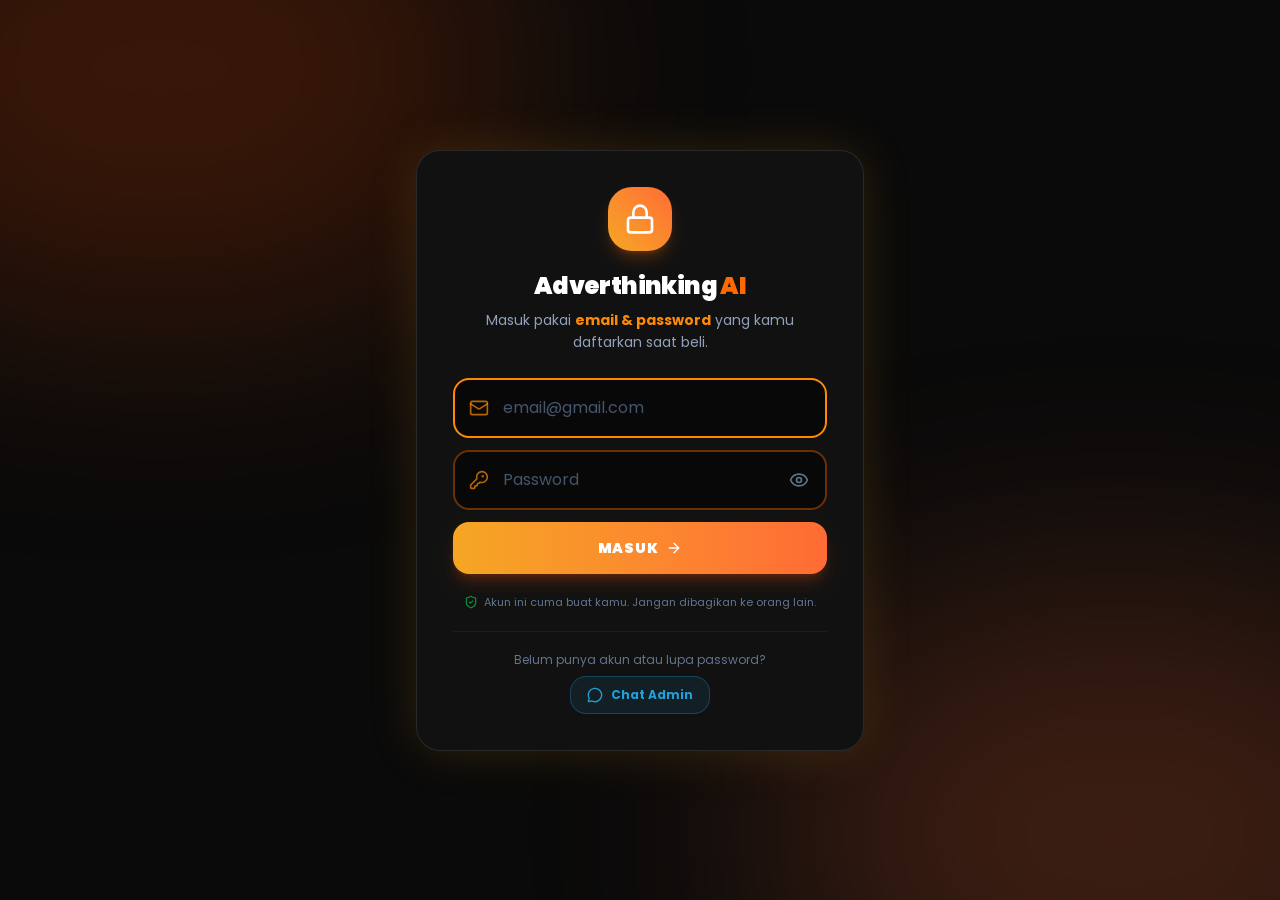
==== commit f072685e: "feat: ganti semua link WhatsApp di app ke Telegram (grup + admin) - Tombol komunitas Dashboard: plac" ====
--- a/index.html
+++ b/index.html
@@ -79,8 +79,8 @@
         }
     </style>
 
-  <script type="module" crossorigin src="/assets/index-DbEC6R5n.js"></script>
-  <link rel="stylesheet" crossorigin href="/assets/index-Cqm7XsWE.css">
+  <script type="module" crossorigin src="/assets/index-DFWJY8Tf.js"></script>
+  <link rel="stylesheet" crossorigin href="/assets/index-BfxmK0FP.css">
 </head>
 <body>
     <div id="root"></div>
--- a/assets/index-BfxmK0FP.css
+++ b/assets/index-BfxmK0FP.css
@@ -0,0 +1 @@
+@import"https://fonts.googleapis.com/css2?family=Poppins:wght@400;500;600;700;800&display=swap";/*! tailwindcss v4.2.1 | MIT License | https://tailwindcss.com */@layer properties{@supports (((-webkit-hyphens:none)) and (not (margin-trim:inline))) or ((-moz-orient:inline) and (not (color:rgb(from red r g b)))){*,:before,:after,::backdrop{--tw-translate-x:0;--tw-translate-y:0;--tw-translate-z:0;--tw-rotate-x:initial;--tw-rotate-y:initial;--tw-rotate-z:initial;--tw-skew-x:initial;--tw-skew-y:initial;--tw-space-y-reverse:0;--tw-border-style:solid;--tw-gradient-position:initial;--tw-gradient-from:#0000;--tw-gradient-via:#0000;--tw-gradient-to:#0000;--tw-gradient-stops:initial;--tw-gradient-via-stops:initial;--tw-gradient-from-position:0%;--tw-gradient-via-position:50%;--tw-gradient-to-position:100%;--tw-leading:initial;--tw-font-weight:initial;--tw-tracking:initial;--tw-shadow:0 0 #0000;--tw-shadow-color:initial;--tw-shadow-alpha:100%;--tw-inset-shadow:0 0 #0000;--tw-inset-shadow-color:initial;--tw-inset-shadow-alpha:100%;--tw-ring-color:initial;--tw-ring-shadow:0 0 #0000;--tw-inset-ring-color:initial;--tw-inset-ring-shadow:0 0 #0000;--tw-ring-inset:initial;--tw-ring-offset-width:0px;--tw-ring-offset-color:#fff;--tw-ring-offset-shadow:0 0 #0000;--tw-outline-style:solid;--tw-blur:initial;--tw-brightness:initial;--tw-contrast:initial;--tw-grayscale:initial;--tw-hue-rotate:initial;--tw-invert:initial;--tw-opacity:initial;--tw-saturate:initial;--tw-sepia:initial;--tw-drop-shadow:initial;--tw-drop-shadow-color:initial;--tw-drop-shadow-alpha:100%;--tw-drop-shadow-size:initial;--tw-backdrop-blur:initial;--tw-backdrop-brightness:initial;--tw-backdrop-contrast:initial;--tw-backdrop-grayscale:initial;--tw-backdrop-hue-rotate:initial;--tw-backdrop-invert:initial;--tw-backdrop-opacity:initial;--tw-backdrop-saturate:initial;--tw-backdrop-sepia:initial;--tw-duration:initial;--tw-scale-x:1;--tw-scale-y:1;--tw-scale-z:1}}}@layer theme{:root,:host{--font-sans:"Poppins", ui-sans-serif, system-ui, sans-serif;--font-mono:ui-monospace, SFMono-Regular, Menlo, Monaco, Consolas, "Liberation Mono", "Courier New", monospace;--color-red-400:oklch(70.4% .191 22.216);--color-red-500:oklch(63.7% .237 25.331);--color-red-600:oklch(57.7% .245 27.325);--color-orange-100:oklch(95.4% .038 75.164);--color-orange-200:oklch(90.1% .076 70.697);--color-orange-300:oklch(83.7% .128 66.29);--color-orange-400:oklch(75% .183 55.934);--color-orange-500:oklch(70.5% .213 47.604);--color-orange-600:oklch(64.6% .222 41.116);--color-orange-700:oklch(55.3% .195 38.402);--color-orange-800:oklch(47% .157 37.304);--color-amber-300:oklch(87.9% .169 91.605);--color-amber-400:oklch(82.8% .189 84.429);--color-amber-500:oklch(76.9% .188 70.08);--color-amber-700:oklch(55.5% .163 48.998);--color-green-300:oklch(87.1% .15 154.449);--color-green-400:oklch(79.2% .209 151.711);--color-green-500:oklch(72.3% .219 149.579);--color-green-600:oklch(62.7% .194 149.214);--color-green-700:oklch(52.7% .154 150.069);--color-emerald-400:oklch(76.5% .177 163.223);--color-emerald-500:oklch(69.6% .17 162.48);--color-emerald-600:oklch(59.6% .145 163.225);--color-rose-300:oklch(81% .117 11.638);--color-rose-400:oklch(71.2% .194 13.428);--color-rose-500:oklch(64.5% .246 16.439);--color-rose-700:oklch(51.4% .222 16.935);--color-slate-100:oklch(96.8% .007 247.896);--color-slate-200:oklch(92.9% .013 255.508);--color-slate-300:oklch(86.9% .022 252.894);--color-slate-400:oklch(70.4% .04 256.788);--color-slate-500:oklch(55.4% .046 257.417);--color-slate-600:oklch(44.6% .043 257.281);--color-slate-700:oklch(37.2% .044 257.287);--color-slate-800:oklch(27.9% .041 260.031);--color-slate-900:oklch(20.8% .042 265.755);--color-black:#000;--color-white:#fff;--spacing:.25rem;--container-sm:24rem;--container-md:28rem;--container-lg:32rem;--container-3xl:48rem;--container-7xl:80rem;--text-xs:.75rem;--text-xs--line-height:calc(1 / .75);--text-sm:.875rem;--text-sm--line-height:calc(1.25 / .875);--text-base:1rem;--text-base--line-height: 1.5 ;--text-lg:1.125rem;--text-lg--line-height:calc(1.75 / 1.125);--text-xl:1.25rem;--text-xl--line-height:calc(1.75 / 1.25);--text-2xl:1.5rem;--text-2xl--line-height:calc(2 / 1.5);--text-3xl:1.875rem;--text-3xl--line-height: 1.2 ;--text-4xl:2.25rem;--text-4xl--line-height:calc(2.5 / 2.25);--text-5xl:3rem;--text-5xl--line-height:1;--font-weight-medium:500;--font-weight-semibold:600;--font-weight-bold:700;--font-weight-black:900;--tracking-tighter:-.05em;--tracking-tight:-.025em;--tracking-wide:.025em;--tracking-wider:.05em;--tracking-widest:.1em;--leading-tight:1.25;--leading-snug:1.375;--leading-relaxed:1.625;--radius-md:.375rem;--radius-lg:.5rem;--radius-xl:.75rem;--radius-2xl:1rem;--radius-3xl:1.5rem;--drop-shadow-md:0 3px 3px #0000001f;--animate-spin:spin 1s linear infinite;--animate-ping:ping 1s cubic-bezier(0, 0, .2, 1) infinite;--animate-pulse:pulse 2s cubic-bezier(.4, 0, .6, 1) infinite;--animate-bounce:bounce 1s infinite;--blur-sm:8px;--blur-md:12px;--blur-xl:24px;--blur-3xl:64px;--default-transition-duration:.15s;--default-transition-timing-function:cubic-bezier(.4, 0, .2, 1);--default-font-family:var(--font-sans);--default-mono-font-family:var(--font-mono)}}@layer base{*,:after,:before,::backdrop{box-sizing:border-box;border:0 solid;margin:0;padding:0}::file-selector-button{box-sizing:border-box;border:0 solid;margin:0;padding:0}html,:host{-webkit-text-size-adjust:100%;-moz-tab-size:4;tab-size:4;line-height:1.5;font-family:var(--default-font-family,ui-sans-serif, system-ui, sans-serif, "Apple Color Emoji", "Segoe UI Emoji", "Segoe UI Symbol", "Noto Color Emoji");font-feature-settings:var(--default-font-feature-settings,normal);font-variation-settings:var(--default-font-variation-settings,normal);-webkit-tap-highlight-color:transparent}hr{height:0;color:inherit;border-top-width:1px}abbr:where([title]){-webkit-text-decoration:underline dotted;text-decoration:underline dotted}h1,h2,h3,h4,h5,h6{font-size:inherit;font-weight:inherit}a{color:inherit;-webkit-text-decoration:inherit;text-decoration:inherit}b,strong{font-weight:bolder}code,kbd,samp,pre{font-family:var(--default-mono-font-family,ui-monospace, SFMono-Regular, Menlo, Monaco, Consolas, "Liberation Mono", "Courier New", monospace);font-feature-settings:var(--default-mono-font-feature-settings,normal);font-variation-settings:var(--default-mono-font-variation-settings,normal);font-size:1em}small{font-size:80%}sub,sup{vertical-align:baseline;font-size:75%;line-height:0;position:relative}sub{bottom:-.25em}sup{top:-.5em}table{text-indent:0;border-color:inherit;border-collapse:collapse}:-moz-focusring{outline:auto}progress{vertical-align:baseline}summary{display:list-item}ol,ul,menu{list-style:none}img,svg,video,canvas,audio,iframe,embed,object{vertical-align:middle;display:block}img,video{max-width:100%;height:auto}button,input,select,optgroup,textarea{font:inherit;font-feature-settings:inherit;font-variation-settings:inherit;letter-spacing:inherit;color:inherit;opacity:1;background-color:#0000;border-radius:0}::file-selector-button{font:inherit;font-feature-settings:inherit;font-variation-settings:inherit;letter-spacing:inherit;color:inherit;opacity:1;background-color:#0000;border-radius:0}:where(select:is([multiple],[size])) optgroup{font-weight:bolder}:where(select:is([multiple],[size])) optgroup option{padding-inline-start:20px}::file-selector-button{margin-inline-end:4px}::placeholder{opacity:1}@supports (not ((-webkit-appearance:-apple-pay-button))) or (contain-intrinsic-size:1px){::placeholder{color:currentColor}@supports (color:color-mix(in lab,red,red)){::placeholder{color:color-mix(in oklab,currentcolor 50%,transparent)}}}textarea{resize:vertical}::-webkit-search-decoration{-webkit-appearance:none}::-webkit-date-and-time-value{min-height:1lh;text-align:inherit}::-webkit-datetime-edit{display:inline-flex}::-webkit-datetime-edit-fields-wrapper{padding:0}::-webkit-datetime-edit{padding-block:0}::-webkit-datetime-edit-year-field{padding-block:0}::-webkit-datetime-edit-month-field{padding-block:0}::-webkit-datetime-edit-day-field{padding-block:0}::-webkit-datetime-edit-hour-field{padding-block:0}::-webkit-datetime-edit-minute-field{padding-block:0}::-webkit-datetime-edit-second-field{padding-block:0}::-webkit-datetime-edit-millisecond-field{padding-block:0}::-webkit-datetime-edit-meridiem-field{padding-block:0}::-webkit-calendar-picker-indicator{line-height:1}:-moz-ui-invalid{box-shadow:none}button,input:where([type=button],[type=reset],[type=submit]){-webkit-appearance:button;-moz-appearance:button;appearance:button}::file-selector-button{-webkit-appearance:button;-moz-appearance:button;appearance:button}::-webkit-inner-spin-button{height:auto}::-webkit-outer-spin-button{height:auto}[hidden]:where(:not([hidden=until-found])){display:none!important}:root{color-scheme:light}.dark{color-scheme:dark}html,body{font-family:var(--font-sans);color:var(--color-slate-900);-webkit-font-smoothing:antialiased;-moz-osx-font-smoothing:grayscale;background-color:#f6f5f2}:is(html,body):where(.dark,.dark *){color:#f8fafc;background-color:#0a0a0a}html,body{box-sizing:border-box;max-width:100vw;overflow-x:hidden}*{box-sizing:border-box}::selection{background-color:#fe6e004d}@supports (color:color-mix(in lab,red,red)){::selection{background-color:color-mix(in oklab,var(--color-orange-500) 30%,transparent)}}}@layer components{.scrollbar-hide{-ms-overflow-style:none;scrollbar-width:none}.scrollbar-hide::-webkit-scrollbar{display:none}.custom-scrollbar::-webkit-scrollbar{width:6px}.custom-scrollbar::-webkit-scrollbar-track{background:0 0;margin:24px 0}.custom-scrollbar::-webkit-scrollbar-thumb{background:#f5a6234d;border-radius:10px}.custom-scrollbar::-webkit-scrollbar-thumb:hover{background:#f5a623}.dark-scrollbar{scrollbar-color:#d4d2cc #f6f5f2}.dark-scrollbar::-webkit-scrollbar{width:8px}.dark-scrollbar::-webkit-scrollbar-track{background:#f6f5f2;border-radius:8px}.dark-scrollbar::-webkit-scrollbar-thumb{background:#d4d2cc;border-radius:8px}.dark-scrollbar::-webkit-scrollbar-thumb:hover{background:#bdbab2}.color-dot{-webkit-appearance:none;-moz-appearance:none;appearance:none;cursor:pointer;background:0 0;border:none;width:100%;height:100%;padding:0}.color-dot::-webkit-color-swatch-wrapper{padding:0}.color-dot::-webkit-color-swatch{border:none;border-radius:9999px}.color-dot::-moz-color-swatch{border:none;border-radius:9999px}.dark .dark-scrollbar{scrollbar-color:#2b2b2b #0a0a0a}.dark .dark-scrollbar::-webkit-scrollbar-track{background:#0a0a0a}.dark .dark-scrollbar::-webkit-scrollbar-thumb{background:#2b2b2b}.dark .dark-scrollbar::-webkit-scrollbar-thumb:hover{background:#3a3a3a}}@layer utilities{.pointer-events-none{pointer-events:none}.invisible{visibility:hidden}.visible{visibility:visible}.absolute{position:absolute}.fixed{position:fixed}.relative{position:relative}.sticky{position:sticky}.inset-0{inset:calc(var(--spacing) * 0)}.inset-\[-8px\]{top:-8px;right:-8px;bottom:-8px;left:-8px}.inset-y-0{inset-block:calc(var(--spacing) * 0)}.start{inset-inline-start:var(--spacing)}.end{inset-inline-end:var(--spacing)}.top-0{top:calc(var(--spacing) * 0)}.top-1\/2{top:50%}.top-4{top:calc(var(--spacing) * 4)}.top-12{top:calc(var(--spacing) * 12)}.top-\[-10\%\]{top:-10%}.top-\[-20\%\]{top:-20%}.top-\[40\%\]{top:40%}.top-full{top:100%}.right-0{right:calc(var(--spacing) * 0)}.right-3{right:calc(var(--spacing) * 3)}.right-4{right:calc(var(--spacing) * 4)}.right-6{right:calc(var(--spacing) * 6)}.right-\[-10\%\]{right:-10%}.right-\[-15\%\]{right:-15%}.right-\[-20\%\]{right:-20%}.bottom-0{bottom:calc(var(--spacing) * 0)}.bottom-20{bottom:calc(var(--spacing) * 20)}.bottom-36{bottom:calc(var(--spacing) * 36)}.bottom-\[-10\%\]{bottom:-10%}.bottom-\[-20\%\]{bottom:-20%}.bottom-\[-24px\]{bottom:-24px}.left-0{left:calc(var(--spacing) * 0)}.left-4{left:calc(var(--spacing) * 4)}.left-\[-10\%\]{left:-10%}.left-\[-15\%\]{left:-15%}.left-\[-20\%\]{left:-20%}.left-\[18px\]{left:18px}.left-\[50\%\]{left:50%}.z-10{z-index:10}.z-20{z-index:20}.z-40{z-index:40}.z-50{z-index:50}.z-\[60\]{z-index:60}.z-\[70\]{z-index:70}.z-\[100\]{z-index:100}.z-\[110\]{z-index:110}.z-\[120\]{z-index:120}.z-\[150\]{z-index:150}.z-\[200\]{z-index:200}.mx-auto{margin-inline:auto}.my-1\.5{margin-block:calc(var(--spacing) * 1.5)}.my-2{margin-block:calc(var(--spacing) * 2)}.-mt-12{margin-top:calc(var(--spacing) * -12)}.-mt-14{margin-top:calc(var(--spacing) * -14)}.mt-0\.5{margin-top:calc(var(--spacing) * .5)}.mt-1{margin-top:calc(var(--spacing) * 1)}.mt-1\.5{margin-top:calc(var(--spacing) * 1.5)}.mt-2{margin-top:calc(var(--spacing) * 2)}.mt-3{margin-top:calc(var(--spacing) * 3)}.mt-4{margin-top:calc(var(--spacing) * 4)}.mt-5{margin-top:calc(var(--spacing) * 5)}.mt-6{margin-top:calc(var(--spacing) * 6)}.mt-auto{margin-top:auto}.-mr-12{margin-right:calc(var(--spacing) * -12)}.-mr-14{margin-right:calc(var(--spacing) * -14)}.mb-1{margin-bottom:calc(var(--spacing) * 1)}.mb-1\.5{margin-bottom:calc(var(--spacing) * 1.5)}.mb-2{margin-bottom:calc(var(--spacing) * 2)}.mb-3{margin-bottom:calc(var(--spacing) * 3)}.mb-4{margin-bottom:calc(var(--spacing) * 4)}.mb-5{margin-bottom:calc(var(--spacing) * 5)}.mb-6{margin-bottom:calc(var(--spacing) * 6)}.mb-8{margin-bottom:calc(var(--spacing) * 8)}.mb-12{margin-bottom:calc(var(--spacing) * 12)}.ml-2{margin-left:calc(var(--spacing) * 2)}.ml-auto{margin-left:auto}.box-border{box-sizing:border-box}.block{display:block}.contents{display:contents}.flex{display:flex}.grid{display:grid}.hidden{display:none}.inline{display:inline}.inline-flex{display:inline-flex}.table{display:table}.h-1{height:calc(var(--spacing) * 1)}.h-1\.5{height:calc(var(--spacing) * 1.5)}.h-2{height:calc(var(--spacing) * 2)}.h-3{height:calc(var(--spacing) * 3)}.h-3\.5{height:calc(var(--spacing) * 3.5)}.h-4{height:calc(var(--spacing) * 4)}.h-5{height:calc(var(--spacing) * 5)}.h-6{height:calc(var(--spacing) * 6)}.h-7{height:calc(var(--spacing) * 7)}.h-8{height:calc(var(--spacing) * 8)}.h-9{height:calc(var(--spacing) * 9)}.h-10{height:calc(var(--spacing) * 10)}.h-11{height:calc(var(--spacing) * 11)}.h-12{height:calc(var(--spacing) * 12)}.h-14{height:calc(var(--spacing) * 14)}.h-16{height:calc(var(--spacing) * 16)}.h-24{height:calc(var(--spacing) * 24)}.h-28{height:calc(var(--spacing) * 28)}.h-40{height:calc(var(--spacing) * 40)}.h-\[18px\]{height:18px}.h-\[40\%\]{height:40%}.h-\[50\%\]{height:50%}.h-\[55\%\]{height:55%}.h-\[60\%\]{height:60%}.h-\[80px\]{height:80px}.h-\[100px\]{height:100px}.h-auto{height:auto}.h-full{height:100%}.h-px{height:1px}.h-screen{height:100vh}.max-h-32{max-height:calc(var(--spacing) * 32)}.max-h-48{max-height:calc(var(--spacing) * 48)}.max-h-52{max-height:calc(var(--spacing) * 52)}.max-h-72{max-height:calc(var(--spacing) * 72)}.max-h-\[60vh\]{max-height:60vh}.max-h-\[90vh\]{max-height:90vh}.max-h-\[92vh\]{max-height:92vh}.max-h-none{max-height:none}.min-h-0{min-height:calc(var(--spacing) * 0)}.min-h-\[400px\]{min-height:400px}.w-0{width:calc(var(--spacing) * 0)}.w-1\.5{width:calc(var(--spacing) * 1.5)}.w-2{width:calc(var(--spacing) * 2)}.w-3{width:calc(var(--spacing) * 3)}.w-3\.5{width:calc(var(--spacing) * 3.5)}.w-4{width:calc(var(--spacing) * 4)}.w-5{width:calc(var(--spacing) * 5)}.w-6{width:calc(var(--spacing) * 6)}.w-7{width:calc(var(--spacing) * 7)}.w-8{width:calc(var(--spacing) * 8)}.w-9{width:calc(var(--spacing) * 9)}.w-10{width:calc(var(--spacing) * 10)}.w-11{width:calc(var(--spacing) * 11)}.w-12{width:calc(var(--spacing) * 12)}.w-14{width:calc(var(--spacing) * 14)}.w-16{width:calc(var(--spacing) * 16)}.w-20{width:calc(var(--spacing) * 20)}.w-24{width:calc(var(--spacing) * 24)}.w-28{width:calc(var(--spacing) * 28)}.w-32{width:calc(var(--spacing) * 32)}.w-48{width:calc(var(--spacing) * 48)}.w-64{width:calc(var(--spacing) * 64)}.w-80{width:calc(var(--spacing) * 80)}.w-\[2px\]{width:2px}.w-\[18px\]{width:18px}.w-\[40\%\]{width:40%}.w-\[50\%\]{width:50%}.w-\[55\%\]{width:55%}.w-\[60\%\]{width:60%}.w-full{width:100%}.max-w-3xl{max-width:var(--container-3xl)}.max-w-7xl{max-width:var(--container-7xl)}.max-w-\[85\%\]{max-width:85%}.max-w-\[100vw\]{max-width:100vw}.max-w-\[calc\(100vw-2rem\)\]{max-width:calc(100vw - 2rem)}.max-w-lg{max-width:var(--container-lg)}.max-w-md{max-width:var(--container-md)}.max-w-sm{max-width:var(--container-sm)}.min-w-0{min-width:calc(var(--spacing) * 0)}.flex-1{flex:1}.shrink-0{flex-shrink:0}.-translate-x-full{--tw-translate-x:-100%;translate:var(--tw-translate-x) var(--tw-translate-y)}.translate-x-0{--tw-translate-x:calc(var(--spacing) * 0);translate:var(--tw-translate-x) var(--tw-translate-y)}.-translate-y-1\/2{--tw-translate-y: -50% ;translate:var(--tw-translate-x) var(--tw-translate-y)}.rotate-180{rotate:180deg}.transform{transform:var(--tw-rotate-x,) var(--tw-rotate-y,) var(--tw-rotate-z,) var(--tw-skew-x,) var(--tw-skew-y,)}.animate-bounce{animation:var(--animate-bounce)}.animate-ping{animation:var(--animate-ping)}.animate-pulse{animation:var(--animate-pulse)}.animate-spin{animation:var(--animate-spin)}.cursor-not-allowed{cursor:not-allowed}.cursor-pointer{cursor:pointer}.resize{resize:both}.resize-none{resize:none}.list-decimal{list-style-type:decimal}.list-disc{list-style-type:disc}.appearance-none{-webkit-appearance:none;-moz-appearance:none;appearance:none}.grid-cols-1{grid-template-columns:repeat(1,minmax(0,1fr))}.grid-cols-2{grid-template-columns:repeat(2,minmax(0,1fr))}.grid-cols-3{grid-template-columns:repeat(3,minmax(0,1fr))}.flex-col{flex-direction:column}.flex-row{flex-direction:row}.flex-wrap{flex-wrap:wrap}.items-center{align-items:center}.items-end{align-items:flex-end}.items-start{align-items:flex-start}.justify-around{justify-content:space-around}.justify-between{justify-content:space-between}.justify-center{justify-content:center}.justify-end{justify-content:flex-end}.justify-start{justify-content:flex-start}.gap-1{gap:calc(var(--spacing) * 1)}.gap-1\.5{gap:calc(var(--spacing) * 1.5)}.gap-2{gap:calc(var(--spacing) * 2)}.gap-2\.5{gap:calc(var(--spacing) * 2.5)}.gap-3{gap:calc(var(--spacing) * 3)}.gap-3\.5{gap:calc(var(--spacing) * 3.5)}.gap-4{gap:calc(var(--spacing) * 4)}.gap-5{gap:calc(var(--spacing) * 5)}.gap-8{gap:calc(var(--spacing) * 8)}:where(.space-y-1>:not(:last-child)){--tw-space-y-reverse:0;margin-block-start:calc(calc(var(--spacing) * 1) * var(--tw-space-y-reverse));margin-block-end:calc(calc(var(--spacing) * 1) * calc(1 - var(--tw-space-y-reverse)))}:where(.space-y-2>:not(:last-child)){--tw-space-y-reverse:0;margin-block-start:calc(calc(var(--spacing) * 2) * var(--tw-space-y-reverse));margin-block-end:calc(calc(var(--spacing) * 2) * calc(1 - var(--tw-space-y-reverse)))}:where(.space-y-2\.5>:not(:last-child)){--tw-space-y-reverse:0;margin-block-start:calc(calc(var(--spacing) * 2.5) * var(--tw-space-y-reverse));margin-block-end:calc(calc(var(--spacing) * 2.5) * calc(1 - var(--tw-space-y-reverse)))}:where(.space-y-3>:not(:last-child)){--tw-space-y-reverse:0;margin-block-start:calc(calc(var(--spacing) * 3) * var(--tw-space-y-reverse));margin-block-end:calc(calc(var(--spacing) * 3) * calc(1 - var(--tw-space-y-reverse)))}:where(.space-y-4>:not(:last-child)){--tw-space-y-reverse:0;margin-block-start:calc(calc(var(--spacing) * 4) * var(--tw-space-y-reverse));margin-block-end:calc(calc(var(--spacing) * 4) * calc(1 - var(--tw-space-y-reverse)))}:where(.space-y-5>:not(:last-child)){--tw-space-y-reverse:0;margin-block-start:calc(calc(var(--spacing) * 5) * var(--tw-space-y-reverse));margin-block-end:calc(calc(var(--spacing) * 5) * calc(1 - var(--tw-space-y-reverse)))}:where(.space-y-6>:not(:last-child)){--tw-space-y-reverse:0;margin-block-start:calc(calc(var(--spacing) * 6) * var(--tw-space-y-reverse));margin-block-end:calc(calc(var(--spacing) * 6) * calc(1 - var(--tw-space-y-reverse)))}.truncate{text-overflow:ellipsis;white-space:nowrap;overflow:hidden}.overflow-hidden{overflow:hidden}.overflow-x-hidden{overflow-x:hidden}.overflow-y-auto{overflow-y:auto}.rounded{border-radius:.25rem}.rounded-2xl{border-radius:var(--radius-2xl)}.rounded-3xl{border-radius:var(--radius-3xl)}.rounded-\[1\.2rem\]{border-radius:1.2rem}.rounded-\[1\.5rem\]{border-radius:1.5rem}.rounded-\[1\.8rem\]{border-radius:1.8rem}.rounded-\[2\.5rem\]{border-radius:2.5rem}.rounded-\[2rem\]{border-radius:2rem}.rounded-\[3rem\]{border-radius:3rem}.rounded-full{border-radius:3.40282e38px}.rounded-lg{border-radius:var(--radius-lg)}.rounded-md{border-radius:var(--radius-md)}.rounded-xl{border-radius:var(--radius-xl)}.rounded-br-md{border-bottom-right-radius:var(--radius-md)}.rounded-bl-md{border-bottom-left-radius:var(--radius-md)}.border{border-style:var(--tw-border-style);border-width:1px}.border-2{border-style:var(--tw-border-style);border-width:2px}.border-4{border-style:var(--tw-border-style);border-width:4px}.border-t{border-top-style:var(--tw-border-style);border-top-width:1px}.border-r{border-right-style:var(--tw-border-style);border-right-width:1px}.border-b{border-bottom-style:var(--tw-border-style);border-bottom-width:1px}.border-b-4{border-bottom-style:var(--tw-border-style);border-bottom-width:4px}.border-dashed{--tw-border-style:dashed;border-style:dashed}.border-\[\#9a3412\]{border-color:#9a3412}.border-\[\#25D366\]\/40{border-color:#25d36666}.border-\[\#229ED9\]\/30{border-color:#229ed94d}.border-\[\#F5A623\]{border-color:#f5a623}.border-\[\#F5A623\]\/20{border-color:#f5a62333}.border-\[\#f97316\]{border-color:#f97316}.border-\[\#f97316\]\/25{border-color:#f9731640}.border-\[\#f97316\]\/30{border-color:#f973164d}.border-amber-500\/25{border-color:#f99c0040}@supports (color:color-mix(in lab,red,red)){.border-amber-500\/25{border-color:color-mix(in oklab,var(--color-amber-500) 25%,transparent)}}.border-black\/5{border-color:#0000000d}@supports (color:color-mix(in lab,red,red)){.border-black\/5{border-color:color-mix(in oklab,var(--color-black) 5%,transparent)}}.border-black\/10{border-color:#0000001a}@supports (color:color-mix(in lab,red,red)){.border-black\/10{border-color:color-mix(in oklab,var(--color-black) 10%,transparent)}}.border-black\/15{border-color:#00000026}@supports (color:color-mix(in lab,red,red)){.border-black\/15{border-color:color-mix(in oklab,var(--color-black) 15%,transparent)}}.border-black\/20{border-color:#0003}@supports (color:color-mix(in lab,red,red)){.border-black\/20{border-color:color-mix(in oklab,var(--color-black) 20%,transparent)}}.border-black\/\[0\.06\]{border-color:#0000000f}@supports (color:color-mix(in lab,red,red)){.border-black\/\[0\.06\]{border-color:color-mix(in oklab,var(--color-black) 6%,transparent)}}.border-black\/\[0\.08\]{border-color:#00000014}@supports (color:color-mix(in lab,red,red)){.border-black\/\[0\.08\]{border-color:color-mix(in oklab,var(--color-black) 8%,transparent)}}.border-emerald-500\/15{border-color:#00bb7f26}@supports (color:color-mix(in lab,red,red)){.border-emerald-500\/15{border-color:color-mix(in oklab,var(--color-emerald-500) 15%,transparent)}}.border-emerald-500\/20{border-color:#00bb7f33}@supports (color:color-mix(in lab,red,red)){.border-emerald-500\/20{border-color:color-mix(in oklab,var(--color-emerald-500) 20%,transparent)}}.border-emerald-500\/25{border-color:#00bb7f40}@supports (color:color-mix(in lab,red,red)){.border-emerald-500\/25{border-color:color-mix(in oklab,var(--color-emerald-500) 25%,transparent)}}.border-green-500\/20{border-color:#00c75833}@supports (color:color-mix(in lab,red,red)){.border-green-500\/20{border-color:color-mix(in oklab,var(--color-green-500) 20%,transparent)}}.border-green-500\/25{border-color:#00c75840}@supports (color:color-mix(in lab,red,red)){.border-green-500\/25{border-color:color-mix(in oklab,var(--color-green-500) 25%,transparent)}}.border-green-500\/30{border-color:#00c7584d}@supports (color:color-mix(in lab,red,red)){.border-green-500\/30{border-color:color-mix(in oklab,var(--color-green-500) 30%,transparent)}}.border-orange-500\/10{border-color:#fe6e001a}@supports (color:color-mix(in lab,red,red)){.border-orange-500\/10{border-color:color-mix(in oklab,var(--color-orange-500) 10%,transparent)}}.border-orange-500\/20{border-color:#fe6e0033}@supports (color:color-mix(in lab,red,red)){.border-orange-500\/20{border-color:color-mix(in oklab,var(--color-orange-500) 20%,transparent)}}.border-orange-500\/25{border-color:#fe6e0040}@supports (color:color-mix(in lab,red,red)){.border-orange-500\/25{border-color:color-mix(in oklab,var(--color-orange-500) 25%,transparent)}}.border-orange-500\/30{border-color:#fe6e004d}@supports (color:color-mix(in lab,red,red)){.border-orange-500\/30{border-color:color-mix(in oklab,var(--color-orange-500) 30%,transparent)}}.border-orange-500\/40{border-color:#fe6e0066}@supports (color:color-mix(in lab,red,red)){.border-orange-500\/40{border-color:color-mix(in oklab,var(--color-orange-500) 40%,transparent)}}.border-orange-500\/50{border-color:#fe6e0080}@supports (color:color-mix(in lab,red,red)){.border-orange-500\/50{border-color:color-mix(in oklab,var(--color-orange-500) 50%,transparent)}}.border-red-500\/30{border-color:#fb2c364d}@supports (color:color-mix(in lab,red,red)){.border-red-500\/30{border-color:color-mix(in oklab,var(--color-red-500) 30%,transparent)}}.border-red-500\/70{border-color:#fb2c36b3}@supports (color:color-mix(in lab,red,red)){.border-red-500\/70{border-color:color-mix(in oklab,var(--color-red-500) 70%,transparent)}}.border-rose-500\/25{border-color:#ff235740}@supports (color:color-mix(in lab,red,red)){.border-rose-500\/25{border-color:color-mix(in oklab,var(--color-rose-500) 25%,transparent)}}.border-slate-200{border-color:var(--color-slate-200)}.border-transparent{border-color:#0000}.border-white\/5{border-color:#ffffff0d}@supports (color:color-mix(in lab,red,red)){.border-white\/5{border-color:color-mix(in oklab,var(--color-white) 5%,transparent)}}.border-white\/10{border-color:#ffffff1a}@supports (color:color-mix(in lab,red,red)){.border-white\/10{border-color:color-mix(in oklab,var(--color-white) 10%,transparent)}}.border-white\/30{border-color:#ffffff4d}@supports (color:color-mix(in lab,red,red)){.border-white\/30{border-color:color-mix(in oklab,var(--color-white) 30%,transparent)}}.border-t-orange-500{border-top-color:var(--color-orange-500)}.bg-\[\#0A0A0A\]{background-color:#0a0a0a}.bg-\[\#25D366\]\/10{background-color:#25d3661a}.bg-\[\#229ED9\]\/10{background-color:#229ed91a}.bg-\[\#111111\]{background-color:#111}.bg-\[\#F5A623\]{background-color:#f5a623}.bg-\[\#F5A623\]\/10{background-color:#f5a6231a}.bg-\[\#F6F5F2\]{background-color:#f6f5f2}.bg-\[\#F6F5F2\]\/80{background-color:#f6f5f2cc}.bg-\[\#FF6B35\]\/10{background-color:#ff6b351a}.bg-\[\#FF6B35\]\/20{background-color:#ff6b3533}.bg-\[\#f97316\]{background-color:#f97316}.bg-\[\#f97316\]\/10{background-color:#f973161a}.bg-\[\#f97316\]\/15{background-color:#f9731626}.bg-\[\#f97316\]\/70{background-color:#f97316b3}.bg-amber-500\/10{background-color:#f99c001a}@supports (color:color-mix(in lab,red,red)){.bg-amber-500\/10{background-color:color-mix(in oklab,var(--color-amber-500) 10%,transparent)}}.bg-black\/5{background-color:#0000000d}@supports (color:color-mix(in lab,red,red)){.bg-black\/5{background-color:color-mix(in oklab,var(--color-black) 5%,transparent)}}.bg-black\/10{background-color:#0000001a}@supports (color:color-mix(in lab,red,red)){.bg-black\/10{background-color:color-mix(in oklab,var(--color-black) 10%,transparent)}}.bg-black\/15{background-color:#00000026}@supports (color:color-mix(in lab,red,red)){.bg-black\/15{background-color:color-mix(in oklab,var(--color-black) 15%,transparent)}}.bg-black\/20{background-color:#0003}@supports (color:color-mix(in lab,red,red)){.bg-black\/20{background-color:color-mix(in oklab,var(--color-black) 20%,transparent)}}.bg-black\/30{background-color:#0000004d}@supports (color:color-mix(in lab,red,red)){.bg-black\/30{background-color:color-mix(in oklab,var(--color-black) 30%,transparent)}}.bg-black\/40{background-color:#0006}@supports (color:color-mix(in lab,red,red)){.bg-black\/40{background-color:color-mix(in oklab,var(--color-black) 40%,transparent)}}.bg-black\/50{background-color:#00000080}@supports (color:color-mix(in lab,red,red)){.bg-black\/50{background-color:color-mix(in oklab,var(--color-black) 50%,transparent)}}.bg-black\/\[0\.02\]{background-color:#00000005}@supports (color:color-mix(in lab,red,red)){.bg-black\/\[0\.02\]{background-color:color-mix(in oklab,var(--color-black) 2%,transparent)}}.bg-black\/\[0\.03\]{background-color:#00000008}@supports (color:color-mix(in lab,red,red)){.bg-black\/\[0\.03\]{background-color:color-mix(in oklab,var(--color-black) 3%,transparent)}}.bg-black\/\[0\.04\]{background-color:#0000000a}@supports (color:color-mix(in lab,red,red)){.bg-black\/\[0\.04\]{background-color:color-mix(in oklab,var(--color-black) 4%,transparent)}}.bg-black\/\[0\.05\]{background-color:#0000000d}@supports (color:color-mix(in lab,red,red)){.bg-black\/\[0\.05\]{background-color:color-mix(in oklab,var(--color-black) 5%,transparent)}}.bg-black\/\[0\.08\]{background-color:#00000014}@supports (color:color-mix(in lab,red,red)){.bg-black\/\[0\.08\]{background-color:color-mix(in oklab,var(--color-black) 8%,transparent)}}.bg-emerald-500{background-color:var(--color-emerald-500)}.bg-emerald-500\/5{background-color:#00bb7f0d}@supports (color:color-mix(in lab,red,red)){.bg-emerald-500\/5{background-color:color-mix(in oklab,var(--color-emerald-500) 5%,transparent)}}.bg-emerald-500\/10{background-color:#00bb7f1a}@supports (color:color-mix(in lab,red,red)){.bg-emerald-500\/10{background-color:color-mix(in oklab,var(--color-emerald-500) 10%,transparent)}}.bg-emerald-500\/15{background-color:#00bb7f26}@supports (color:color-mix(in lab,red,red)){.bg-emerald-500\/15{background-color:color-mix(in oklab,var(--color-emerald-500) 15%,transparent)}}.bg-emerald-500\/\[0\.06\]{background-color:#00bb7f0f}@supports (color:color-mix(in lab,red,red)){.bg-emerald-500\/\[0\.06\]{background-color:color-mix(in oklab,var(--color-emerald-500) 6%,transparent)}}.bg-green-400{background-color:var(--color-green-400)}.bg-green-500{background-color:var(--color-green-500)}.bg-green-500\/5{background-color:#00c7580d}@supports (color:color-mix(in lab,red,red)){.bg-green-500\/5{background-color:color-mix(in oklab,var(--color-green-500) 5%,transparent)}}.bg-green-500\/10{background-color:#00c7581a}@supports (color:color-mix(in lab,red,red)){.bg-green-500\/10{background-color:color-mix(in oklab,var(--color-green-500) 10%,transparent)}}.bg-orange-500{background-color:var(--color-orange-500)}.bg-orange-500\/5{background-color:#fe6e000d}@supports (color:color-mix(in lab,red,red)){.bg-orange-500\/5{background-color:color-mix(in oklab,var(--color-orange-500) 5%,transparent)}}.bg-orange-500\/10{background-color:#fe6e001a}@supports (color:color-mix(in lab,red,red)){.bg-orange-500\/10{background-color:color-mix(in oklab,var(--color-orange-500) 10%,transparent)}}.bg-orange-500\/20{background-color:#fe6e0033}@supports (color:color-mix(in lab,red,red)){.bg-orange-500\/20{background-color:color-mix(in oklab,var(--color-orange-500) 20%,transparent)}}.bg-orange-600\/10{background-color:#f051001a}@supports (color:color-mix(in lab,red,red)){.bg-orange-600\/10{background-color:color-mix(in oklab,var(--color-orange-600) 10%,transparent)}}.bg-orange-600\/20{background-color:#f0510033}@supports (color:color-mix(in lab,red,red)){.bg-orange-600\/20{background-color:color-mix(in oklab,var(--color-orange-600) 20%,transparent)}}.bg-red-500\/10{background-color:#fb2c361a}@supports (color:color-mix(in lab,red,red)){.bg-red-500\/10{background-color:color-mix(in oklab,var(--color-red-500) 10%,transparent)}}.bg-rose-500\/10{background-color:#ff23571a}@supports (color:color-mix(in lab,red,red)){.bg-rose-500\/10{background-color:color-mix(in oklab,var(--color-rose-500) 10%,transparent)}}.bg-slate-100{background-color:var(--color-slate-100)}.bg-white{background-color:var(--color-white)}.bg-white\/20{background-color:#fff3}@supports (color:color-mix(in lab,red,red)){.bg-white\/20{background-color:color-mix(in oklab,var(--color-white) 20%,transparent)}}.bg-white\/95{background-color:#fffffff2}@supports (color:color-mix(in lab,red,red)){.bg-white\/95{background-color:color-mix(in oklab,var(--color-white) 95%,transparent)}}.bg-gradient-to-b{--tw-gradient-position:to bottom in oklab;background-image:linear-gradient(var(--tw-gradient-stops))}.bg-gradient-to-br{--tw-gradient-position:to bottom right in oklab;background-image:linear-gradient(var(--tw-gradient-stops))}.bg-gradient-to-r{--tw-gradient-position:to right in oklab;background-image:linear-gradient(var(--tw-gradient-stops))}.bg-gradient-to-tr{--tw-gradient-position:to top right in oklab;background-image:linear-gradient(var(--tw-gradient-stops))}.bg-\[radial-gradient\(circle_at_top_right\,rgba\(255\,255\,255\,0\.7\)\,transparent_55\%\)\]{background-image:radial-gradient(circle at 100% 0,#ffffffb3,#0000 55%)}.from-\[\#F5A623\]{--tw-gradient-from:#f5a623;--tw-gradient-stops:var(--tw-gradient-via-stops,var(--tw-gradient-position), var(--tw-gradient-from) var(--tw-gradient-from-position), var(--tw-gradient-to) var(--tw-gradient-to-position))}.from-\[\#f97316\]{--tw-gradient-from:#f97316;--tw-gradient-stops:var(--tw-gradient-via-stops,var(--tw-gradient-position), var(--tw-gradient-from) var(--tw-gradient-from-position), var(--tw-gradient-to) var(--tw-gradient-to-position))}.from-\[\#f97316\]\/50{--tw-gradient-from:oklab(70.4871% .125896 .137895/.5);--tw-gradient-stops:var(--tw-gradient-via-stops,var(--tw-gradient-position), var(--tw-gradient-from) var(--tw-gradient-from-position), var(--tw-gradient-to) var(--tw-gradient-to-position))}.from-green-500\/15{--tw-gradient-from:#00c75826}@supports (color:color-mix(in lab,red,red)){.from-green-500\/15{--tw-gradient-from:color-mix(in oklab, var(--color-green-500) 15%, transparent)}}.from-green-500\/15{--tw-gradient-stops:var(--tw-gradient-via-stops,var(--tw-gradient-position), var(--tw-gradient-from) var(--tw-gradient-from-position), var(--tw-gradient-to) var(--tw-gradient-to-position))}.from-orange-100\/10{--tw-gradient-from:#ffedd51a}@supports (color:color-mix(in lab,red,red)){.from-orange-100\/10{--tw-gradient-from:color-mix(in oklab, var(--color-orange-100) 10%, transparent)}}.from-orange-100\/10{--tw-gradient-stops:var(--tw-gradient-via-stops,var(--tw-gradient-position), var(--tw-gradient-from) var(--tw-gradient-from-position), var(--tw-gradient-to) var(--tw-gradient-to-position))}.from-orange-400{--tw-gradient-from:var(--color-orange-400);--tw-gradient-stops:var(--tw-gradient-via-stops,var(--tw-gradient-position), var(--tw-gradient-from) var(--tw-gradient-from-position), var(--tw-gradient-to) var(--tw-gradient-to-position))}.from-orange-500\/15{--tw-gradient-from:#fe6e0026}@supports (color:color-mix(in lab,red,red)){.from-orange-500\/15{--tw-gradient-from:color-mix(in oklab, var(--color-orange-500) 15%, transparent)}}.from-orange-500\/15{--tw-gradient-stops:var(--tw-gradient-via-stops,var(--tw-gradient-position), var(--tw-gradient-from) var(--tw-gradient-from-position), var(--tw-gradient-to) var(--tw-gradient-to-position))}.from-orange-600{--tw-gradient-from:var(--color-orange-600);--tw-gradient-stops:var(--tw-gradient-via-stops,var(--tw-gradient-position), var(--tw-gradient-from) var(--tw-gradient-from-position), var(--tw-gradient-to) var(--tw-gradient-to-position))}.from-white{--tw-gradient-from:var(--color-white);--tw-gradient-stops:var(--tw-gradient-via-stops,var(--tw-gradient-position), var(--tw-gradient-from) var(--tw-gradient-from-position), var(--tw-gradient-to) var(--tw-gradient-to-position))}.via-orange-600{--tw-gradient-via:var(--color-orange-600);--tw-gradient-via-stops:var(--tw-gradient-position), var(--tw-gradient-from) var(--tw-gradient-from-position), var(--tw-gradient-via) var(--tw-gradient-via-position), var(--tw-gradient-to) var(--tw-gradient-to-position);--tw-gradient-stops:var(--tw-gradient-via-stops)}.to-\[\#F6F5F2\]{--tw-gradient-to:#f6f5f2;--tw-gradient-stops:var(--tw-gradient-via-stops,var(--tw-gradient-position), var(--tw-gradient-from) var(--tw-gradient-from-position), var(--tw-gradient-to) var(--tw-gradient-to-position))}.to-\[\#FF6B35\]{--tw-gradient-to:#ff6b35;--tw-gradient-stops:var(--tw-gradient-via-stops,var(--tw-gradient-position), var(--tw-gradient-from) var(--tw-gradient-from-position), var(--tw-gradient-to) var(--tw-gradient-to-position))}.to-\[\#ea580c\]{--tw-gradient-to:#ea580c;--tw-gradient-stops:var(--tw-gradient-via-stops,var(--tw-gradient-position), var(--tw-gradient-from) var(--tw-gradient-from-position), var(--tw-gradient-to) var(--tw-gradient-to-position))}.to-\[\#f97316\]\/10{--tw-gradient-to:oklab(70.4871% .125896 .137895/.1);--tw-gradient-stops:var(--tw-gradient-via-stops,var(--tw-gradient-position), var(--tw-gradient-from) var(--tw-gradient-from-position), var(--tw-gradient-to) var(--tw-gradient-to-position))}.to-emerald-600\/5{--tw-gradient-to:#0097670d}@supports (color:color-mix(in lab,red,red)){.to-emerald-600\/5{--tw-gradient-to:color-mix(in oklab, var(--color-emerald-600) 5%, transparent)}}.to-emerald-600\/5{--tw-gradient-stops:var(--tw-gradient-via-stops,var(--tw-gradient-position), var(--tw-gradient-from) var(--tw-gradient-from-position), var(--tw-gradient-to) var(--tw-gradient-to-position))}.to-orange-400{--tw-gradient-to:var(--color-orange-400);--tw-gradient-stops:var(--tw-gradient-via-stops,var(--tw-gradient-position), var(--tw-gradient-from) var(--tw-gradient-from-position), var(--tw-gradient-to) var(--tw-gradient-to-position))}.to-orange-800{--tw-gradient-to:var(--color-orange-800);--tw-gradient-stops:var(--tw-gradient-via-stops,var(--tw-gradient-position), var(--tw-gradient-from) var(--tw-gradient-from-position), var(--tw-gradient-to) var(--tw-gradient-to-position))}.to-transparent{--tw-gradient-to:transparent;--tw-gradient-stops:var(--tw-gradient-via-stops,var(--tw-gradient-position), var(--tw-gradient-from) var(--tw-gradient-from-position), var(--tw-gradient-to) var(--tw-gradient-to-position))}.bg-clip-text{-webkit-background-clip:text;background-clip:text}.fill-white{fill:var(--color-white)}.object-contain{object-fit:contain}.object-cover{object-fit:cover}.p-1{padding:calc(var(--spacing) * 1)}.p-1\.5{padding:calc(var(--spacing) * 1.5)}.p-2{padding:calc(var(--spacing) * 2)}.p-2\.5{padding:calc(var(--spacing) * 2.5)}.p-3{padding:calc(var(--spacing) * 3)}.p-3\.5{padding:calc(var(--spacing) * 3.5)}.p-4{padding:calc(var(--spacing) * 4)}.p-5{padding:calc(var(--spacing) * 5)}.p-6{padding:calc(var(--spacing) * 6)}.p-7{padding:calc(var(--spacing) * 7)}.px-1{padding-inline:calc(var(--spacing) * 1)}.px-1\.5{padding-inline:calc(var(--spacing) * 1.5)}.px-2{padding-inline:calc(var(--spacing) * 2)}.px-2\.5{padding-inline:calc(var(--spacing) * 2.5)}.px-3{padding-inline:calc(var(--spacing) * 3)}.px-3\.5{padding-inline:calc(var(--spacing) * 3.5)}.px-4{padding-inline:calc(var(--spacing) * 4)}.px-5{padding-inline:calc(var(--spacing) * 5)}.px-6{padding-inline:calc(var(--spacing) * 6)}.px-8{padding-inline:calc(var(--spacing) * 8)}.px-12{padding-inline:calc(var(--spacing) * 12)}.py-0\.5{padding-block:calc(var(--spacing) * .5)}.py-1{padding-block:calc(var(--spacing) * 1)}.py-1\.5{padding-block:calc(var(--spacing) * 1.5)}.py-2{padding-block:calc(var(--spacing) * 2)}.py-2\.5{padding-block:calc(var(--spacing) * 2.5)}.py-3{padding-block:calc(var(--spacing) * 3)}.py-3\.5{padding-block:calc(var(--spacing) * 3.5)}.py-4{padding-block:calc(var(--spacing) * 4)}.py-5{padding-block:calc(var(--spacing) * 5)}.py-16{padding-block:calc(var(--spacing) * 16)}.py-20{padding-block:calc(var(--spacing) * 20)}.pt-1{padding-top:calc(var(--spacing) * 1)}.pt-2{padding-top:calc(var(--spacing) * 2)}.pt-4{padding-top:calc(var(--spacing) * 4)}.pt-5{padding-top:calc(var(--spacing) * 5)}.pt-6{padding-top:calc(var(--spacing) * 6)}.pr-1{padding-right:calc(var(--spacing) * 1)}.pr-4{padding-right:calc(var(--spacing) * 4)}.pr-12{padding-right:calc(var(--spacing) * 12)}.pb-1{padding-bottom:calc(var(--spacing) * 1)}.pb-1\.5{padding-bottom:calc(var(--spacing) * 1.5)}.pb-3{padding-bottom:calc(var(--spacing) * 3)}.pb-4{padding-bottom:calc(var(--spacing) * 4)}.pb-20{padding-bottom:calc(var(--spacing) * 20)}.pl-0\.5{padding-left:calc(var(--spacing) * .5)}.pl-3\.5{padding-left:calc(var(--spacing) * 3.5)}.pl-5{padding-left:calc(var(--spacing) * 5)}.pl-10{padding-left:calc(var(--spacing) * 10)}.pl-12{padding-left:calc(var(--spacing) * 12)}.text-center{text-align:center}.text-left{text-align:left}.font-mono{font-family:var(--font-mono)}.text-2xl{font-size:var(--text-2xl);line-height:var(--tw-leading,var(--text-2xl--line-height))}.text-3xl{font-size:var(--text-3xl);line-height:var(--tw-leading,var(--text-3xl--line-height))}.text-4xl{font-size:var(--text-4xl);line-height:var(--tw-leading,var(--text-4xl--line-height))}.text-base{font-size:var(--text-base);line-height:var(--tw-leading,var(--text-base--line-height))}.text-lg{font-size:var(--text-lg);line-height:var(--tw-leading,var(--text-lg--line-height))}.text-sm{font-size:var(--text-sm);line-height:var(--tw-leading,var(--text-sm--line-height))}.text-xl{font-size:var(--text-xl);line-height:var(--tw-leading,var(--text-xl--line-height))}.text-xs{font-size:var(--text-xs);line-height:var(--tw-leading,var(--text-xs--line-height))}.text-\[1\.5rem\]{font-size:1.5rem}.text-\[8px\]{font-size:8px}.text-\[9px\]{font-size:9px}.text-\[10px\]{font-size:10px}.text-\[11px\]{font-size:11px}.text-\[12px\]{font-size:12px}.text-\[13px\]{font-size:13px}.text-\[14px\]{font-size:14px}.text-\[15px\]{font-size:15px}.leading-\[1\.1\]{--tw-leading:1.1;line-height:1.1}.leading-none{--tw-leading:1;line-height:1}.leading-relaxed{--tw-leading:var(--leading-relaxed);line-height:var(--leading-relaxed)}.leading-snug{--tw-leading:var(--leading-snug);line-height:var(--leading-snug)}.leading-tight{--tw-leading:var(--leading-tight);line-height:var(--leading-tight)}.font-black{--tw-font-weight:var(--font-weight-black);font-weight:var(--font-weight-black)}.font-bold{--tw-font-weight:var(--font-weight-bold);font-weight:var(--font-weight-bold)}.font-medium{--tw-font-weight:var(--font-weight-medium);font-weight:var(--font-weight-medium)}.font-semibold{--tw-font-weight:var(--font-weight-semibold);font-weight:var(--font-weight-semibold)}.tracking-\[0\.2em\]{--tw-tracking:.2em;letter-spacing:.2em}.tracking-\[0\.3em\]{--tw-tracking:.3em;letter-spacing:.3em}.tracking-\[0\.15em\]{--tw-tracking:.15em;letter-spacing:.15em}.tracking-\[0\.25em\]{--tw-tracking:.25em;letter-spacing:.25em}.tracking-tight{--tw-tracking:var(--tracking-tight);letter-spacing:var(--tracking-tight)}.tracking-tighter{--tw-tracking:var(--tracking-tighter);letter-spacing:var(--tracking-tighter)}.tracking-wide{--tw-tracking:var(--tracking-wide);letter-spacing:var(--tracking-wide)}.tracking-wider{--tw-tracking:var(--tracking-wider);letter-spacing:var(--tracking-wider)}.tracking-widest{--tw-tracking:var(--tracking-widest);letter-spacing:var(--tracking-widest)}.break-words{overflow-wrap:break-word}.whitespace-nowrap{white-space:nowrap}.whitespace-pre-wrap{white-space:pre-wrap}.text-\[\#128C7E\]{color:#128c7e}.text-\[\#229ED9\]{color:#229ed9}.text-\[\#F5A623\]{color:#f5a623}.text-\[\#f97316\]{color:#f97316}.text-amber-400\/90{color:#fcbb00e6}@supports (color:color-mix(in lab,red,red)){.text-amber-400\/90{color:color-mix(in oklab,var(--color-amber-400) 90%,transparent)}}.text-amber-500{color:var(--color-amber-500)}.text-amber-700{color:var(--color-amber-700)}.text-emerald-500{color:var(--color-emerald-500)}.text-emerald-600{color:var(--color-emerald-600)}.text-green-500\/70{color:#00c758b3}@supports (color:color-mix(in lab,red,red)){.text-green-500\/70{color:color-mix(in oklab,var(--color-green-500) 70%,transparent)}}.text-green-600{color:var(--color-green-600)}.text-green-700{color:var(--color-green-700)}.text-orange-400{color:var(--color-orange-400)}.text-orange-400\/70{color:#ff8b1ab3}@supports (color:color-mix(in lab,red,red)){.text-orange-400\/70{color:color-mix(in oklab,var(--color-orange-400) 70%,transparent)}}.text-orange-400\/80{color:#ff8b1acc}@supports (color:color-mix(in lab,red,red)){.text-orange-400\/80{color:color-mix(in oklab,var(--color-orange-400) 80%,transparent)}}.text-orange-500{color:var(--color-orange-500)}.text-orange-600{color:var(--color-orange-600)}.text-orange-700{color:var(--color-orange-700)}.text-red-400{color:var(--color-red-400)}.text-red-500{color:var(--color-red-500)}.text-red-600{color:var(--color-red-600)}.text-rose-400{color:var(--color-rose-400)}.text-rose-500{color:var(--color-rose-500)}.text-rose-700{color:var(--color-rose-700)}.text-slate-400{color:var(--color-slate-400)}.text-slate-500{color:var(--color-slate-500)}.text-slate-600{color:var(--color-slate-600)}.text-slate-700{color:var(--color-slate-700)}.text-slate-800{color:var(--color-slate-800)}.text-slate-900{color:var(--color-slate-900)}.text-transparent{color:#0000}.text-white{color:var(--color-white)}.text-white\/80{color:#fffc}@supports (color:color-mix(in lab,red,red)){.text-white\/80{color:color-mix(in oklab,var(--color-white) 80%,transparent)}}.text-white\/90{color:#ffffffe6}@supports (color:color-mix(in lab,red,red)){.text-white\/90{color:color-mix(in oklab,var(--color-white) 90%,transparent)}}.uppercase{text-transform:uppercase}.italic{font-style:italic}.line-through{text-decoration-line:line-through}.underline{text-decoration-line:underline}.placeholder-slate-400::placeholder{color:var(--color-slate-400)}.placeholder-slate-600::placeholder{color:var(--color-slate-600)}.opacity-0{opacity:0}.opacity-40{opacity:.4}.opacity-75{opacity:.75}.opacity-90{opacity:.9}.mix-blend-overlay{mix-blend-mode:overlay}.shadow{--tw-shadow:0 1px 3px 0 var(--tw-shadow-color,#0000001a), 0 1px 2px -1px var(--tw-shadow-color,#0000001a);box-shadow:var(--tw-inset-shadow),var(--tw-inset-ring-shadow),var(--tw-ring-offset-shadow),var(--tw-ring-shadow),var(--tw-shadow)}.shadow-2xl{--tw-shadow:0 25px 50px -12px var(--tw-shadow-color,#00000040);box-shadow:var(--tw-inset-shadow),var(--tw-inset-ring-shadow),var(--tw-ring-offset-shadow),var(--tw-ring-shadow),var(--tw-shadow)}.shadow-\[0_0_8px_rgba\(245\,166\,35\,0\.8\)\]{--tw-shadow:0 0 8px var(--tw-shadow-color,#f5a623cc);box-shadow:var(--tw-inset-shadow),var(--tw-inset-ring-shadow),var(--tw-ring-offset-shadow),var(--tw-ring-shadow),var(--tw-shadow)}.shadow-\[0_0_12px_rgba\(249\,115\,22\,0\.25\)\]{--tw-shadow:0 0 12px var(--tw-shadow-color,#f9731640);box-shadow:var(--tw-inset-shadow),var(--tw-inset-ring-shadow),var(--tw-ring-offset-shadow),var(--tw-ring-shadow),var(--tw-shadow)}.shadow-\[0_0_15px_rgba\(245\,166\,35\,0\.2\)\]{--tw-shadow:0 0 15px var(--tw-shadow-color,#f5a62333);box-shadow:var(--tw-inset-shadow),var(--tw-inset-ring-shadow),var(--tw-ring-offset-shadow),var(--tw-ring-shadow),var(--tw-shadow)}.shadow-\[0_0_50px_rgba\(245\,166\,35\,0\.3\)\]{--tw-shadow:0 0 50px var(--tw-shadow-color,#f5a6234d);box-shadow:var(--tw-inset-shadow),var(--tw-inset-ring-shadow),var(--tw-ring-offset-shadow),var(--tw-ring-shadow),var(--tw-shadow)}.shadow-\[0_0_50px_rgba\(245\,166\,35\,0\.15\)\]{--tw-shadow:0 0 50px var(--tw-shadow-color,#f5a62326);box-shadow:var(--tw-inset-shadow),var(--tw-inset-ring-shadow),var(--tw-ring-offset-shadow),var(--tw-ring-shadow),var(--tw-shadow)}.shadow-inner{--tw-shadow:inset 0 2px 4px 0 var(--tw-shadow-color,#0000000d);box-shadow:var(--tw-inset-shadow),var(--tw-inset-ring-shadow),var(--tw-ring-offset-shadow),var(--tw-ring-shadow),var(--tw-shadow)}.shadow-lg{--tw-shadow:0 10px 15px -3px var(--tw-shadow-color,#0000001a), 0 4px 6px -4px var(--tw-shadow-color,#0000001a);box-shadow:var(--tw-inset-shadow),var(--tw-inset-ring-shadow),var(--tw-ring-offset-shadow),var(--tw-ring-shadow),var(--tw-shadow)}.shadow-md{--tw-shadow:0 4px 6px -1px var(--tw-shadow-color,#0000001a), 0 2px 4px -2px var(--tw-shadow-color,#0000001a);box-shadow:var(--tw-inset-shadow),var(--tw-inset-ring-shadow),var(--tw-ring-offset-shadow),var(--tw-ring-shadow),var(--tw-shadow)}.shadow-xl{--tw-shadow:0 20px 25px -5px var(--tw-shadow-color,#0000001a), 0 8px 10px -6px var(--tw-shadow-color,#0000001a);box-shadow:var(--tw-inset-shadow),var(--tw-inset-ring-shadow),var(--tw-ring-offset-shadow),var(--tw-ring-shadow),var(--tw-shadow)}.ring{--tw-ring-shadow:var(--tw-ring-inset,) 0 0 0 calc(1px + var(--tw-ring-offset-width)) var(--tw-ring-color,currentcolor);box-shadow:var(--tw-inset-shadow),var(--tw-inset-ring-shadow),var(--tw-ring-offset-shadow),var(--tw-ring-shadow),var(--tw-shadow)}.shadow-orange-500\/5{--tw-shadow-color:#fe6e000d}@supports (color:color-mix(in lab,red,red)){.shadow-orange-500\/5{--tw-shadow-color:color-mix(in oklab, color-mix(in oklab, var(--color-orange-500) 5%, transparent) var(--tw-shadow-alpha), transparent)}}.shadow-orange-500\/20{--tw-shadow-color:#fe6e0033}@supports (color:color-mix(in lab,red,red)){.shadow-orange-500\/20{--tw-shadow-color:color-mix(in oklab, color-mix(in oklab, var(--color-orange-500) 20%, transparent) var(--tw-shadow-alpha), transparent)}}.shadow-orange-500\/25{--tw-shadow-color:#fe6e0040}@supports (color:color-mix(in lab,red,red)){.shadow-orange-500\/25{--tw-shadow-color:color-mix(in oklab, color-mix(in oklab, var(--color-orange-500) 25%, transparent) var(--tw-shadow-alpha), transparent)}}.shadow-orange-500\/40{--tw-shadow-color:#fe6e0066}@supports (color:color-mix(in lab,red,red)){.shadow-orange-500\/40{--tw-shadow-color:color-mix(in oklab, color-mix(in oklab, var(--color-orange-500) 40%, transparent) var(--tw-shadow-alpha), transparent)}}.shadow-orange-600\/15{--tw-shadow-color:#f0510026}@supports (color:color-mix(in lab,red,red)){.shadow-orange-600\/15{--tw-shadow-color:color-mix(in oklab, color-mix(in oklab, var(--color-orange-600) 15%, transparent) var(--tw-shadow-alpha), transparent)}}.shadow-orange-600\/20{--tw-shadow-color:#f0510033}@supports (color:color-mix(in lab,red,red)){.shadow-orange-600\/20{--tw-shadow-color:color-mix(in oklab, color-mix(in oklab, var(--color-orange-600) 20%, transparent) var(--tw-shadow-alpha), transparent)}}.shadow-orange-600\/25{--tw-shadow-color:#f0510040}@supports (color:color-mix(in lab,red,red)){.shadow-orange-600\/25{--tw-shadow-color:color-mix(in oklab, color-mix(in oklab, var(--color-orange-600) 25%, transparent) var(--tw-shadow-alpha), transparent)}}.shadow-orange-600\/30{--tw-shadow-color:#f051004d}@supports (color:color-mix(in lab,red,red)){.shadow-orange-600\/30{--tw-shadow-color:color-mix(in oklab, color-mix(in oklab, var(--color-orange-600) 30%, transparent) var(--tw-shadow-alpha), transparent)}}.outline{outline-style:var(--tw-outline-style);outline-width:1px}.blur-3xl{--tw-blur:blur(var(--blur-3xl));filter:var(--tw-blur,) var(--tw-brightness,) var(--tw-contrast,) var(--tw-grayscale,) var(--tw-hue-rotate,) var(--tw-invert,) var(--tw-saturate,) var(--tw-sepia,) var(--tw-drop-shadow,)}.blur-\[80px\]{--tw-blur:blur(80px);filter:var(--tw-blur,) var(--tw-brightness,) var(--tw-contrast,) var(--tw-grayscale,) var(--tw-hue-rotate,) var(--tw-invert,) var(--tw-saturate,) var(--tw-sepia,) var(--tw-drop-shadow,)}.blur-\[120px\]{--tw-blur:blur(120px);filter:var(--tw-blur,) var(--tw-brightness,) var(--tw-contrast,) var(--tw-grayscale,) var(--tw-hue-rotate,) var(--tw-invert,) var(--tw-saturate,) var(--tw-sepia,) var(--tw-drop-shadow,)}.drop-shadow-md{--tw-drop-shadow-size:drop-shadow(0 3px 3px var(--tw-drop-shadow-color,#0000001f));--tw-drop-shadow:drop-shadow(var(--drop-shadow-md));filter:var(--tw-blur,) var(--tw-brightness,) var(--tw-contrast,) var(--tw-grayscale,) var(--tw-hue-rotate,) var(--tw-invert,) var(--tw-saturate,) var(--tw-sepia,) var(--tw-drop-shadow,)}.filter{filter:var(--tw-blur,) var(--tw-brightness,) var(--tw-contrast,) var(--tw-grayscale,) var(--tw-hue-rotate,) var(--tw-invert,) var(--tw-saturate,) var(--tw-sepia,) var(--tw-drop-shadow,)}.backdrop-blur-\[12px\]{--tw-backdrop-blur:blur(12px);-webkit-backdrop-filter:var(--tw-backdrop-blur,) var(--tw-backdrop-brightness,) var(--tw-backdrop-contrast,) var(--tw-backdrop-grayscale,) var(--tw-backdrop-hue-rotate,) var(--tw-backdrop-invert,) var(--tw-backdrop-opacity,) var(--tw-backdrop-saturate,) var(--tw-backdrop-sepia,);backdrop-filter:var(--tw-backdrop-blur,) var(--tw-backdrop-brightness,) var(--tw-backdrop-contrast,) var(--tw-backdrop-grayscale,) var(--tw-backdrop-hue-rotate,) var(--tw-backdrop-invert,) var(--tw-backdrop-opacity,) var(--tw-backdrop-saturate,) var(--tw-backdrop-sepia,)}.backdrop-blur-md{--tw-backdrop-blur:blur(var(--blur-md));-webkit-backdrop-filter:var(--tw-backdrop-blur,) var(--tw-backdrop-brightness,) var(--tw-backdrop-contrast,) var(--tw-backdrop-grayscale,) var(--tw-backdrop-hue-rotate,) var(--tw-backdrop-invert,) var(--tw-backdrop-opacity,) var(--tw-backdrop-saturate,) var(--tw-backdrop-sepia,);backdrop-filter:var(--tw-backdrop-blur,) var(--tw-backdrop-brightness,) var(--tw-backdrop-contrast,) var(--tw-backdrop-grayscale,) var(--tw-backdrop-hue-rotate,) var(--tw-backdrop-invert,) var(--tw-backdrop-opacity,) var(--tw-backdrop-saturate,) var(--tw-backdrop-sepia,)}.backdrop-blur-sm{--tw-backdrop-blur:blur(var(--blur-sm));-webkit-backdrop-filter:var(--tw-backdrop-blur,) var(--tw-backdrop-brightness,) var(--tw-backdrop-contrast,) var(--tw-backdrop-grayscale,) var(--tw-backdrop-hue-rotate,) var(--tw-backdrop-invert,) var(--tw-backdrop-opacity,) var(--tw-backdrop-saturate,) var(--tw-backdrop-sepia,);backdrop-filter:var(--tw-backdrop-blur,) var(--tw-backdrop-brightness,) var(--tw-backdrop-contrast,) var(--tw-backdrop-grayscale,) var(--tw-backdrop-hue-rotate,) var(--tw-backdrop-invert,) var(--tw-backdrop-opacity,) var(--tw-backdrop-saturate,) var(--tw-backdrop-sepia,)}.backdrop-blur-xl{--tw-backdrop-blur:blur(var(--blur-xl));-webkit-backdrop-filter:var(--tw-backdrop-blur,) var(--tw-backdrop-brightness,) var(--tw-backdrop-contrast,) var(--tw-backdrop-grayscale,) var(--tw-backdrop-hue-rotate,) var(--tw-backdrop-invert,) var(--tw-backdrop-opacity,) var(--tw-backdrop-saturate,) var(--tw-backdrop-sepia,);backdrop-filter:var(--tw-backdrop-blur,) var(--tw-backdrop-brightness,) var(--tw-backdrop-contrast,) var(--tw-backdrop-grayscale,) var(--tw-backdrop-hue-rotate,) var(--tw-backdrop-invert,) var(--tw-backdrop-opacity,) var(--tw-backdrop-saturate,) var(--tw-backdrop-sepia,)}.transition{transition-property:color,background-color,border-color,outline-color,text-decoration-color,fill,stroke,--tw-gradient-from,--tw-gradient-via,--tw-gradient-to,opacity,box-shadow,transform,translate,scale,rotate,filter,-webkit-backdrop-filter,backdrop-filter,display,content-visibility,overlay,pointer-events;transition-timing-function:var(--tw-ease,var(--default-transition-timing-function));transition-duration:var(--tw-duration,var(--default-transition-duration))}.transition-all{transition-property:all;transition-timing-function:var(--tw-ease,var(--default-transition-timing-function));transition-duration:var(--tw-duration,var(--default-transition-duration))}.transition-colors{transition-property:color,background-color,border-color,outline-color,text-decoration-color,fill,stroke,--tw-gradient-from,--tw-gradient-via,--tw-gradient-to;transition-timing-function:var(--tw-ease,var(--default-transition-timing-function));transition-duration:var(--tw-duration,var(--default-transition-duration))}.transition-opacity{transition-property:opacity;transition-timing-function:var(--tw-ease,var(--default-transition-timing-function));transition-duration:var(--tw-duration,var(--default-transition-duration))}.transition-transform{transition-property:transform,translate,scale,rotate;transition-timing-function:var(--tw-ease,var(--default-transition-timing-function));transition-duration:var(--tw-duration,var(--default-transition-duration))}.duration-200{--tw-duration:.2s;transition-duration:.2s}.duration-300{--tw-duration:.3s;transition-duration:.3s}.duration-500{--tw-duration:.5s;transition-duration:.5s}.duration-700{--tw-duration:.7s;transition-duration:.7s}.outline-none{--tw-outline-style:none;outline-style:none}.select-text{-webkit-user-select:text;user-select:text}.group-focus-within\:text-orange-400:is(:where(.group):focus-within *){color:var(--color-orange-400)}@media(hover:hover){.group-hover\:scale-110:is(:where(.group):hover *){--tw-scale-x:110%;--tw-scale-y:110%;--tw-scale-z:110%;scale:var(--tw-scale-x) var(--tw-scale-y)}.group-hover\:gap-2:is(:where(.group):hover *){gap:calc(var(--spacing) * 2)}.group-hover\:bg-transparent:is(:where(.group):hover *){background-color:#0000}.group-hover\:text-slate-700:is(:where(.group):hover *){color:var(--color-slate-700)}.group-hover\:text-slate-900:is(:where(.group):hover *){color:var(--color-slate-900)}.group-hover\:opacity-100:is(:where(.group):hover *){opacity:1}}.placeholder\:text-slate-400::placeholder{color:var(--color-slate-400)}@media(hover:hover){.hover\:scale-105:hover{--tw-scale-x:105%;--tw-scale-y:105%;--tw-scale-z:105%;scale:var(--tw-scale-x) var(--tw-scale-y)}.hover\:scale-110:hover{--tw-scale-x:110%;--tw-scale-y:110%;--tw-scale-z:110%;scale:var(--tw-scale-x) var(--tw-scale-y)}.hover\:scale-\[1\.02\]:hover{scale:1.02}.hover\:border-\[\#f97316\]\/25:hover{border-color:#f9731640}.hover\:border-\[\#f97316\]\/50:hover{border-color:#f9731680}.hover\:border-orange-500\/30:hover{border-color:#fe6e004d}@supports (color:color-mix(in lab,red,red)){.hover\:border-orange-500\/30:hover{border-color:color-mix(in oklab,var(--color-orange-500) 30%,transparent)}}.hover\:border-orange-500\/50:hover{border-color:#fe6e0080}@supports (color:color-mix(in lab,red,red)){.hover\:border-orange-500\/50:hover{border-color:color-mix(in oklab,var(--color-orange-500) 50%,transparent)}}.hover\:border-rose-500\/20:hover{border-color:#ff235733}@supports (color:color-mix(in lab,red,red)){.hover\:border-rose-500\/20:hover{border-color:color-mix(in oklab,var(--color-rose-500) 20%,transparent)}}.hover\:bg-\[\#25D366\]\/20:hover{background-color:#25d36633}.hover\:bg-\[\#229ED9\]\/20:hover{background-color:#229ed933}.hover\:bg-\[\#F5A623\]\/10:hover{background-color:#f5a6231a}.hover\:bg-\[\#FF6B35\]:hover{background-color:#ff6b35}.hover\:bg-\[\#ea580c\]:hover{background-color:#ea580c}.hover\:bg-\[\#f97316\]\/10:hover{background-color:#f973161a}.hover\:bg-\[\#f97316\]\/15:hover{background-color:#f9731626}.hover\:bg-black\/5:hover{background-color:#0000000d}@supports (color:color-mix(in lab,red,red)){.hover\:bg-black\/5:hover{background-color:color-mix(in oklab,var(--color-black) 5%,transparent)}}.hover\:bg-black\/10:hover{background-color:#0000001a}@supports (color:color-mix(in lab,red,red)){.hover\:bg-black\/10:hover{background-color:color-mix(in oklab,var(--color-black) 10%,transparent)}}.hover\:bg-black\/30:hover{background-color:#0000004d}@supports (color:color-mix(in lab,red,red)){.hover\:bg-black\/30:hover{background-color:color-mix(in oklab,var(--color-black) 30%,transparent)}}.hover\:bg-black\/40:hover{background-color:#0006}@supports (color:color-mix(in lab,red,red)){.hover\:bg-black\/40:hover{background-color:color-mix(in oklab,var(--color-black) 40%,transparent)}}.hover\:bg-orange-500\/10:hover{background-color:#fe6e001a}@supports (color:color-mix(in lab,red,red)){.hover\:bg-orange-500\/10:hover{background-color:color-mix(in oklab,var(--color-orange-500) 10%,transparent)}}.hover\:bg-orange-500\/20:hover{background-color:#fe6e0033}@supports (color:color-mix(in lab,red,red)){.hover\:bg-orange-500\/20:hover{background-color:color-mix(in oklab,var(--color-orange-500) 20%,transparent)}}.hover\:bg-red-500\/20:hover{background-color:#fb2c3633}@supports (color:color-mix(in lab,red,red)){.hover\:bg-red-500\/20:hover{background-color:color-mix(in oklab,var(--color-red-500) 20%,transparent)}}.hover\:bg-rose-500\/10:hover{background-color:#ff23571a}@supports (color:color-mix(in lab,red,red)){.hover\:bg-rose-500\/10:hover{background-color:color-mix(in oklab,var(--color-rose-500) 10%,transparent)}}.hover\:text-\[\#ea580c\]:hover{color:#ea580c}.hover\:text-\[\#f97316\]:hover{color:#f97316}.hover\:text-orange-400:hover{color:var(--color-orange-400)}.hover\:text-orange-700:hover{color:var(--color-orange-700)}.hover\:text-rose-500:hover{color:var(--color-rose-500)}.hover\:text-slate-600:hover{color:var(--color-slate-600)}.hover\:text-slate-900:hover{color:var(--color-slate-900)}.hover\:shadow-\[0_0_30px_rgba\(245\,166\,35\,0\.3\)\]:hover{--tw-shadow:0 0 30px var(--tw-shadow-color,#f5a6234d);box-shadow:var(--tw-inset-shadow),var(--tw-inset-ring-shadow),var(--tw-ring-offset-shadow),var(--tw-ring-shadow),var(--tw-shadow)}.hover\:brightness-110:hover{--tw-brightness:brightness(110%);filter:var(--tw-blur,) var(--tw-brightness,) var(--tw-contrast,) var(--tw-grayscale,) var(--tw-hue-rotate,) var(--tw-invert,) var(--tw-saturate,) var(--tw-sepia,) var(--tw-drop-shadow,)}}.focus\:border-\[\#f97316\]:focus{border-color:#f97316}.focus\:border-orange-400:focus{border-color:var(--color-orange-400)}.focus\:border-orange-500\/50:focus{border-color:#fe6e0080}@supports (color:color-mix(in lab,red,red)){.focus\:border-orange-500\/50:focus{border-color:color-mix(in oklab,var(--color-orange-500) 50%,transparent)}}.focus\:border-red-500:focus{border-color:var(--color-red-500)}.focus\:outline-none:focus{--tw-outline-style:none;outline-style:none}.active\:translate-y-1:active{--tw-translate-y:calc(var(--spacing) * 1);translate:var(--tw-translate-x) var(--tw-translate-y)}.active\:scale-90:active{--tw-scale-x:90%;--tw-scale-y:90%;--tw-scale-z:90%;scale:var(--tw-scale-x) var(--tw-scale-y)}.active\:scale-95:active{--tw-scale-x:95%;--tw-scale-y:95%;--tw-scale-z:95%;scale:var(--tw-scale-x) var(--tw-scale-y)}.active\:scale-\[0\.98\]:active{scale:.98}.active\:border-b-0:active{border-bottom-style:var(--tw-border-style);border-bottom-width:0}.disabled\:cursor-not-allowed:disabled{cursor:not-allowed}.disabled\:cursor-wait:disabled{cursor:wait}.disabled\:opacity-50:disabled{opacity:.5}.disabled\:opacity-60:disabled{opacity:.6}.disabled\:opacity-70:disabled{opacity:.7}.disabled\:active\:translate-y-0:disabled:active{--tw-translate-y:calc(var(--spacing) * 0);translate:var(--tw-translate-x) var(--tw-translate-y)}@media(min-width:40rem){.sm\:mb-3{margin-bottom:calc(var(--spacing) * 3)}.sm\:mb-4{margin-bottom:calc(var(--spacing) * 4)}.sm\:block{display:block}.sm\:w-52{width:calc(var(--spacing) * 52)}.sm\:grid-cols-2{grid-template-columns:repeat(2,minmax(0,1fr))}.sm\:flex-row{flex-direction:row}.sm\:items-center{align-items:center}.sm\:gap-3{gap:calc(var(--spacing) * 3)}.sm\:gap-5{gap:calc(var(--spacing) * 5)}.sm\:p-6{padding:calc(var(--spacing) * 6)}.sm\:p-8{padding:calc(var(--spacing) * 8)}.sm\:p-9{padding:calc(var(--spacing) * 9)}.sm\:p-10{padding:calc(var(--spacing) * 10)}.sm\:px-0{padding-inline:calc(var(--spacing) * 0)}.sm\:pl-3{padding-left:calc(var(--spacing) * 3)}.sm\:text-2xl{font-size:var(--text-2xl);line-height:var(--tw-leading,var(--text-2xl--line-height))}.sm\:text-3xl{font-size:var(--text-3xl);line-height:var(--tw-leading,var(--text-3xl--line-height))}.sm\:text-4xl{font-size:var(--text-4xl);line-height:var(--tw-leading,var(--text-4xl--line-height))}.sm\:text-sm{font-size:var(--text-sm);line-height:var(--tw-leading,var(--text-sm--line-height))}.sm\:text-xs{font-size:var(--text-xs);line-height:var(--tw-leading,var(--text-xs--line-height))}.sm\:tracking-\[0\.2em\]{--tw-tracking:.2em;letter-spacing:.2em}}@media(min-width:48rem){.md\:relative{position:relative}.md\:right-6{right:calc(var(--spacing) * 6)}.md\:bottom-6{bottom:calc(var(--spacing) * 6)}.md\:bottom-24{bottom:calc(var(--spacing) * 24)}.md\:mt-1{margin-top:calc(var(--spacing) * 1)}.md\:mb-3{margin-bottom:calc(var(--spacing) * 3)}.md\:flex{display:flex}.md\:hidden{display:none}.md\:h-5{height:calc(var(--spacing) * 5)}.md\:h-10{height:calc(var(--spacing) * 10)}.md\:max-h-\[70vh\]{max-height:70vh}.md\:min-h-\[600px\]{min-height:600px}.md\:w-5{width:calc(var(--spacing) * 5)}.md\:w-10{width:calc(var(--spacing) * 10)}.md\:shrink-0{flex-shrink:0}.md\:grid-cols-2{grid-template-columns:repeat(2,minmax(0,1fr))}.md\:grid-cols-3{grid-template-columns:repeat(3,minmax(0,1fr))}.md\:gap-4{gap:calc(var(--spacing) * 4)}.md\:rounded-2xl{border-radius:var(--radius-2xl)}.md\:rounded-\[3rem\]{border-radius:3rem}.md\:rounded-lg{border-radius:var(--radius-lg)}.md\:rounded-xl{border-radius:var(--radius-xl)}.md\:rounded-tl-3xl{border-top-left-radius:var(--radius-3xl)}.md\:rounded-bl-3xl{border-bottom-left-radius:var(--radius-3xl)}.md\:border-l{border-left-style:var(--tw-border-style);border-left-width:1px}.md\:border-none{--tw-border-style:none;border-style:none}.md\:border-black\/5{border-color:#0000000d}@supports (color:color-mix(in lab,red,red)){.md\:border-black\/5{border-color:color-mix(in oklab,var(--color-black) 5%,transparent)}}.md\:p-4{padding:calc(var(--spacing) * 4)}.md\:p-5{padding:calc(var(--spacing) * 5)}.md\:p-6{padding:calc(var(--spacing) * 6)}.md\:p-10{padding:calc(var(--spacing) * 10)}.md\:px-2{padding-inline:calc(var(--spacing) * 2)}.md\:px-6{padding-inline:calc(var(--spacing) * 6)}.md\:px-8{padding-inline:calc(var(--spacing) * 8)}.md\:py-1{padding-block:calc(var(--spacing) * 1)}.md\:pb-0{padding-bottom:calc(var(--spacing) * 0)}.md\:text-sm{font-size:var(--text-sm);line-height:var(--tw-leading,var(--text-sm--line-height))}.md\:text-xs{font-size:var(--text-xs);line-height:var(--tw-leading,var(--text-xs--line-height))}.md\:text-\[10px\]{font-size:10px}.md\:text-\[15px\]{font-size:15px}.md\:shadow-\[-10px_0_30px_rgba\(0\,0\,0\,0\.08\)\]{--tw-shadow:-10px 0 30px var(--tw-shadow-color,#00000014);box-shadow:var(--tw-inset-shadow),var(--tw-inset-ring-shadow),var(--tw-ring-offset-shadow),var(--tw-ring-shadow),var(--tw-shadow)}}@media(min-width:64rem){.lg\:sticky{position:sticky}.lg\:top-24{top:calc(var(--spacing) * 24)}.lg\:col-span-5{grid-column:span 5/span 5}.lg\:col-span-7{grid-column:span 7/span 7}.lg\:max-h-\[1200px\]{max-height:1200px}.lg\:w-80{width:calc(var(--spacing) * 80)}.lg\:grid-cols-3{grid-template-columns:repeat(3,minmax(0,1fr))}.lg\:grid-cols-12{grid-template-columns:repeat(12,minmax(0,1fr))}.lg\:gap-6{gap:calc(var(--spacing) * 6)}.lg\:gap-12{gap:calc(var(--spacing) * 12)}.lg\:pl-8{padding-left:calc(var(--spacing) * 8)}.lg\:text-5xl{font-size:var(--text-5xl);line-height:var(--tw-leading,var(--text-5xl--line-height))}}@media(min-width:80rem){.xl\:w-80{width:calc(var(--spacing) * 80)}.xl\:flex-row{flex-direction:row}.xl\:border-l{border-left-style:var(--tw-border-style);border-left-width:1px}.xl\:border-black\/5{border-color:#0000000d}@supports (color:color-mix(in lab,red,red)){.xl\:border-black\/5{border-color:color-mix(in oklab,var(--color-black) 5%,transparent)}}.xl\:pl-8{padding-left:calc(var(--spacing) * 8)}}.dark\:block:where(.dark,.dark *){display:block}.dark\:hidden:where(.dark,.dark *){display:none}.dark\:border-\[\#25D366\]\/30:where(.dark,.dark *){border-color:#25d3664d}.dark\:border-white\/5:where(.dark,.dark *){border-color:#ffffff0d}@supports (color:color-mix(in lab,red,red)){.dark\:border-white\/5:where(.dark,.dark *){border-color:color-mix(in oklab,var(--color-white) 5%,transparent)}}.dark\:border-white\/10:where(.dark,.dark *){border-color:#ffffff1a}@supports (color:color-mix(in lab,red,red)){.dark\:border-white\/10:where(.dark,.dark *){border-color:color-mix(in oklab,var(--color-white) 10%,transparent)}}.dark\:border-white\/15:where(.dark,.dark *){border-color:#ffffff26}@supports (color:color-mix(in lab,red,red)){.dark\:border-white\/15:where(.dark,.dark *){border-color:color-mix(in oklab,var(--color-white) 15%,transparent)}}.dark\:border-white\/20:where(.dark,.dark *){border-color:#fff3}@supports (color:color-mix(in lab,red,red)){.dark\:border-white\/20:where(.dark,.dark *){border-color:color-mix(in oklab,var(--color-white) 20%,transparent)}}.dark\:border-white\/25:where(.dark,.dark *){border-color:#ffffff40}@supports (color:color-mix(in lab,red,red)){.dark\:border-white\/25:where(.dark,.dark *){border-color:color-mix(in oklab,var(--color-white) 25%,transparent)}}.dark\:border-white\/\[0\.08\]:where(.dark,.dark *){border-color:#ffffff14}@supports (color:color-mix(in lab,red,red)){.dark\:border-white\/\[0\.08\]:where(.dark,.dark *){border-color:color-mix(in oklab,var(--color-white) 8%,transparent)}}.dark\:bg-\[\#0A0A0A\]:where(.dark,.dark *){background-color:#0a0a0a}.dark\:bg-\[\#0A0A0A\]\/80:where(.dark,.dark *){background-color:#0a0a0acc}.dark\:bg-\[\#000000\]\/85:where(.dark,.dark *){background-color:oklab(0% none none/.85)}.dark\:bg-\[\#1A1A1A\]:where(.dark,.dark *){background-color:#1a1a1a}.dark\:bg-\[\#111111\]:where(.dark,.dark *){background-color:#111}.dark\:bg-\[\#111111\]\/95:where(.dark,.dark *){background-color:#111111f2}.dark\:bg-\[\#141414\]:where(.dark,.dark *){background-color:#141414}.dark\:bg-black\/40:where(.dark,.dark *){background-color:#0006}@supports (color:color-mix(in lab,red,red)){.dark\:bg-black\/40:where(.dark,.dark *){background-color:color-mix(in oklab,var(--color-black) 40%,transparent)}}.dark\:bg-black\/45:where(.dark,.dark *){background-color:#00000073}@supports (color:color-mix(in lab,red,red)){.dark\:bg-black\/45:where(.dark,.dark *){background-color:color-mix(in oklab,var(--color-black) 45%,transparent)}}.dark\:bg-black\/50:where(.dark,.dark *){background-color:#00000080}@supports (color:color-mix(in lab,red,red)){.dark\:bg-black\/50:where(.dark,.dark *){background-color:color-mix(in oklab,var(--color-black) 50%,transparent)}}.dark\:bg-black\/60:where(.dark,.dark *){background-color:#0009}@supports (color:color-mix(in lab,red,red)){.dark\:bg-black\/60:where(.dark,.dark *){background-color:color-mix(in oklab,var(--color-black) 60%,transparent)}}.dark\:bg-black\/80:where(.dark,.dark *){background-color:#000c}@supports (color:color-mix(in lab,red,red)){.dark\:bg-black\/80:where(.dark,.dark *){background-color:color-mix(in oklab,var(--color-black) 80%,transparent)}}.dark\:bg-emerald-400\/\[0\.05\]:where(.dark,.dark *){background-color:#00d2940d}@supports (color:color-mix(in lab,red,red)){.dark\:bg-emerald-400\/\[0\.05\]:where(.dark,.dark *){background-color:color-mix(in oklab,var(--color-emerald-400) 5%,transparent)}}.dark\:bg-white\/5:where(.dark,.dark *){background-color:#ffffff0d}@supports (color:color-mix(in lab,red,red)){.dark\:bg-white\/5:where(.dark,.dark *){background-color:color-mix(in oklab,var(--color-white) 5%,transparent)}}.dark\:bg-white\/10:where(.dark,.dark *){background-color:#ffffff1a}@supports (color:color-mix(in lab,red,red)){.dark\:bg-white\/10:where(.dark,.dark *){background-color:color-mix(in oklab,var(--color-white) 10%,transparent)}}.dark\:bg-white\/20:where(.dark,.dark *){background-color:#fff3}@supports (color:color-mix(in lab,red,red)){.dark\:bg-white\/20:where(.dark,.dark *){background-color:color-mix(in oklab,var(--color-white) 20%,transparent)}}.dark\:bg-white\/\[0\.02\]:where(.dark,.dark *){background-color:#ffffff05}@supports (color:color-mix(in lab,red,red)){.dark\:bg-white\/\[0\.02\]:where(.dark,.dark *){background-color:color-mix(in oklab,var(--color-white) 2%,transparent)}}.dark\:bg-white\/\[0\.03\]:where(.dark,.dark *){background-color:#ffffff08}@supports (color:color-mix(in lab,red,red)){.dark\:bg-white\/\[0\.03\]:where(.dark,.dark *){background-color:color-mix(in oklab,var(--color-white) 3%,transparent)}}.dark\:bg-white\/\[0\.04\]:where(.dark,.dark *){background-color:#ffffff0a}@supports (color:color-mix(in lab,red,red)){.dark\:bg-white\/\[0\.04\]:where(.dark,.dark *){background-color:color-mix(in oklab,var(--color-white) 4%,transparent)}}.dark\:bg-white\/\[0\.05\]:where(.dark,.dark *){background-color:#ffffff0d}@supports (color:color-mix(in lab,red,red)){.dark\:bg-white\/\[0\.05\]:where(.dark,.dark *){background-color:color-mix(in oklab,var(--color-white) 5%,transparent)}}.dark\:bg-white\/\[0\.06\]:where(.dark,.dark *){background-color:#ffffff0f}@supports (color:color-mix(in lab,red,red)){.dark\:bg-white\/\[0\.06\]:where(.dark,.dark *){background-color:color-mix(in oklab,var(--color-white) 6%,transparent)}}.dark\:from-\[\#111111\]:where(.dark,.dark *){--tw-gradient-from:#111;--tw-gradient-stops:var(--tw-gradient-via-stops,var(--tw-gradient-position), var(--tw-gradient-from) var(--tw-gradient-from-position), var(--tw-gradient-to) var(--tw-gradient-to-position))}.dark\:to-\[\#0A0A0A\]:where(.dark,.dark *){--tw-gradient-to:#0a0a0a;--tw-gradient-stops:var(--tw-gradient-via-stops,var(--tw-gradient-position), var(--tw-gradient-from) var(--tw-gradient-from-position), var(--tw-gradient-to) var(--tw-gradient-to-position))}.dark\:text-\[\#25D366\]:where(.dark,.dark *){color:#25d366}.dark\:text-amber-300:where(.dark,.dark *){color:var(--color-amber-300)}.dark\:text-emerald-400:where(.dark,.dark *){color:var(--color-emerald-400)}.dark\:text-green-300:where(.dark,.dark *){color:var(--color-green-300)}.dark\:text-green-400:where(.dark,.dark *){color:var(--color-green-400)}.dark\:text-green-500\/70:where(.dark,.dark *){color:#00c758b3}@supports (color:color-mix(in lab,red,red)){.dark\:text-green-500\/70:where(.dark,.dark *){color:color-mix(in oklab,var(--color-green-500) 70%,transparent)}}.dark\:text-orange-200\/90:where(.dark,.dark *){color:#ffd7a8e6}@supports (color:color-mix(in lab,red,red)){.dark\:text-orange-200\/90:where(.dark,.dark *){color:color-mix(in oklab,var(--color-orange-200) 90%,transparent)}}.dark\:text-orange-400:where(.dark,.dark *){color:var(--color-orange-400)}.dark\:text-red-400:where(.dark,.dark *){color:var(--color-red-400)}.dark\:text-rose-300:where(.dark,.dark *){color:var(--color-rose-300)}.dark\:text-slate-100:where(.dark,.dark *){color:var(--color-slate-100)}.dark\:text-slate-200:where(.dark,.dark *){color:var(--color-slate-200)}.dark\:text-slate-300:where(.dark,.dark *){color:var(--color-slate-300)}.dark\:text-slate-400:where(.dark,.dark *){color:var(--color-slate-400)}.dark\:text-slate-600:where(.dark,.dark *){color:var(--color-slate-600)}.dark\:text-white:where(.dark,.dark *){color:var(--color-white)}.dark\:text-white\/80:where(.dark,.dark *){color:#fffc}@supports (color:color-mix(in lab,red,red)){.dark\:text-white\/80:where(.dark,.dark *){color:color-mix(in oklab,var(--color-white) 80%,transparent)}}.dark\:placeholder-slate-600:where(.dark,.dark *)::placeholder{color:var(--color-slate-600)}@media(hover:hover){.dark\:group-hover\:text-slate-300:where(.dark,.dark *):is(:where(.group):hover *){color:var(--color-slate-300)}.dark\:group-hover\:text-white:where(.dark,.dark *):is(:where(.group):hover *){color:var(--color-white)}}.dark\:placeholder\:text-slate-500:where(.dark,.dark *)::placeholder{color:var(--color-slate-500)}.dark\:placeholder\:text-slate-600:where(.dark,.dark *)::placeholder{color:var(--color-slate-600)}@media(hover:hover){.dark\:hover\:bg-white\/5:where(.dark,.dark *):hover{background-color:#ffffff0d}@supports (color:color-mix(in lab,red,red)){.dark\:hover\:bg-white\/5:where(.dark,.dark *):hover{background-color:color-mix(in oklab,var(--color-white) 5%,transparent)}}.dark\:hover\:bg-white\/10:where(.dark,.dark *):hover{background-color:#ffffff1a}@supports (color:color-mix(in lab,red,red)){.dark\:hover\:bg-white\/10:where(.dark,.dark *):hover{background-color:color-mix(in oklab,var(--color-white) 10%,transparent)}}.dark\:hover\:bg-white\/20:where(.dark,.dark *):hover{background-color:#fff3}@supports (color:color-mix(in lab,red,red)){.dark\:hover\:bg-white\/20:where(.dark,.dark *):hover{background-color:color-mix(in oklab,var(--color-white) 20%,transparent)}}.dark\:hover\:bg-white\/40:where(.dark,.dark *):hover{background-color:#fff6}@supports (color:color-mix(in lab,red,red)){.dark\:hover\:bg-white\/40:where(.dark,.dark *):hover{background-color:color-mix(in oklab,var(--color-white) 40%,transparent)}}.dark\:hover\:text-orange-300:where(.dark,.dark *):hover{color:var(--color-orange-300)}.dark\:hover\:text-slate-300:where(.dark,.dark *):hover{color:var(--color-slate-300)}.dark\:hover\:text-white:where(.dark,.dark *):hover{color:var(--color-white)}}@media(min-width:48rem){.dark\:md\:border-white\/5:where(.dark,.dark *){border-color:#ffffff0d}@supports (color:color-mix(in lab,red,red)){.dark\:md\:border-white\/5:where(.dark,.dark *){border-color:color-mix(in oklab,var(--color-white) 5%,transparent)}}.dark\:md\:shadow-\[-10px_0_30px_rgba\(0\,0\,0\,0\.5\)\]:where(.dark,.dark *){--tw-shadow:-10px 0 30px var(--tw-shadow-color,#00000080);box-shadow:var(--tw-inset-shadow),var(--tw-inset-ring-shadow),var(--tw-ring-offset-shadow),var(--tw-ring-shadow),var(--tw-shadow)}}@media(min-width:80rem){.dark\:xl\:border-white\/5:where(.dark,.dark *){border-color:#ffffff0d}@supports (color:color-mix(in lab,red,red)){.dark\:xl\:border-white\/5:where(.dark,.dark *){border-color:color-mix(in oklab,var(--color-white) 5%,transparent)}}}}@keyframes cascUp{0%{opacity:0;transform:translateY(14px)}to{opacity:1;transform:translateY(0)}}@keyframes promptCaretBlink{50%{opacity:0}}.casc{opacity:0;animation:.44s cubic-bezier(.22,1,.36,1) both cascUp;animation-delay:calc(var(--i,0) * 80ms);will-change:transform,opacity}.casc--box{animation-duration:.36s}.prompt-caret{animation:1s step-end infinite promptCaretBlink}@media(prefers-reduced-motion:reduce){.casc{will-change:auto;opacity:1!important;animation:none!important;transform:none!important}.prompt-caret{animation:none!important}}@property --tw-translate-x{syntax:"*";inherits:false;initial-value:0}@property --tw-translate-y{syntax:"*";inherits:false;initial-value:0}@property --tw-translate-z{syntax:"*";inherits:false;initial-value:0}@property --tw-rotate-x{syntax:"*";inherits:false}@property --tw-rotate-y{syntax:"*";inherits:false}@property --tw-rotate-z{syntax:"*";inherits:false}@property --tw-skew-x{syntax:"*";inherits:false}@property --tw-skew-y{syntax:"*";inherits:false}@property --tw-space-y-reverse{syntax:"*";inherits:false;initial-value:0}@property --tw-border-style{syntax:"*";inherits:false;initial-value:solid}@property --tw-gradient-position{syntax:"*";inherits:false}@property --tw-gradient-from{syntax:"<color>";inherits:false;initial-value:#0000}@property --tw-gradient-via{syntax:"<color>";inherits:false;initial-value:#0000}@property --tw-gradient-to{syntax:"<color>";inherits:false;initial-value:#0000}@property --tw-gradient-stops{syntax:"*";inherits:false}@property --tw-gradient-via-stops{syntax:"*";inherits:false}@property --tw-gradient-from-position{syntax:"<length-percentage>";inherits:false;initial-value:0%}@property --tw-gradient-via-position{syntax:"<length-percentage>";inherits:false;initial-value:50%}@property --tw-gradient-to-position{syntax:"<length-percentage>";inherits:false;initial-value:100%}@property --tw-leading{syntax:"*";inherits:false}@property --tw-font-weight{syntax:"*";inherits:false}@property --tw-tracking{syntax:"*";inherits:false}@property --tw-shadow{syntax:"*";inherits:false;initial-value:0 0 #0000}@property --tw-shadow-color{syntax:"*";inherits:false}@property --tw-shadow-alpha{syntax:"<percentage>";inherits:false;initial-value:100%}@property --tw-inset-shadow{syntax:"*";inherits:false;initial-value:0 0 #0000}@property --tw-inset-shadow-color{syntax:"*";inherits:false}@property --tw-inset-shadow-alpha{syntax:"<percentage>";inherits:false;initial-value:100%}@property --tw-ring-color{syntax:"*";inherits:false}@property --tw-ring-shadow{syntax:"*";inherits:false;initial-value:0 0 #0000}@property --tw-inset-ring-color{syntax:"*";inherits:false}@property --tw-inset-ring-shadow{syntax:"*";inherits:false;initial-value:0 0 #0000}@property --tw-ring-inset{syntax:"*";inherits:false}@property --tw-ring-offset-width{syntax:"<length>";inherits:false;initial-value:0}@property --tw-ring-offset-color{syntax:"*";inherits:false;initial-value:#fff}@property --tw-ring-offset-shadow{syntax:"*";inherits:false;initial-value:0 0 #0000}@property --tw-outline-style{syntax:"*";inherits:false;initial-value:solid}@property --tw-blur{syntax:"*";inherits:false}@property --tw-brightness{syntax:"*";inherits:false}@property --tw-contrast{syntax:"*";inherits:false}@property --tw-grayscale{syntax:"*";inherits:false}@property --tw-hue-rotate{syntax:"*";inherits:false}@property --tw-invert{syntax:"*";inherits:false}@property --tw-opacity{syntax:"*";inherits:false}@property --tw-saturate{syntax:"*";inherits:false}@property --tw-sepia{syntax:"*";inherits:false}@property --tw-drop-shadow{syntax:"*";inherits:false}@property --tw-drop-shadow-color{syntax:"*";inherits:false}@property --tw-drop-shadow-alpha{syntax:"<percentage>";inherits:false;initial-value:100%}@property --tw-drop-shadow-size{syntax:"*";inherits:false}@property --tw-backdrop-blur{syntax:"*";inherits:false}@property --tw-backdrop-brightness{syntax:"*";inherits:false}@property --tw-backdrop-contrast{syntax:"*";inherits:false}@property --tw-backdrop-grayscale{syntax:"*";inherits:false}@property --tw-backdrop-hue-rotate{syntax:"*";inherits:false}@property --tw-backdrop-invert{syntax:"*";inherits:false}@property --tw-backdrop-opacity{syntax:"*";inherits:false}@property --tw-backdrop-saturate{syntax:"*";inherits:false}@property --tw-backdrop-sepia{syntax:"*";inherits:false}@property --tw-duration{syntax:"*";inherits:false}@property --tw-scale-x{syntax:"*";inherits:false;initial-value:1}@property --tw-scale-y{syntax:"*";inherits:false;initial-value:1}@property --tw-scale-z{syntax:"*";inherits:false;initial-value:1}@keyframes spin{to{transform:rotate(360deg)}}@keyframes ping{75%,to{opacity:0;transform:scale(2)}}@keyframes pulse{50%{opacity:.5}}@keyframes bounce{0%,to{animation-timing-function:cubic-bezier(.8,0,1,1);transform:translateY(-25%)}50%{animation-timing-function:cubic-bezier(0,0,.2,1);transform:none}}
